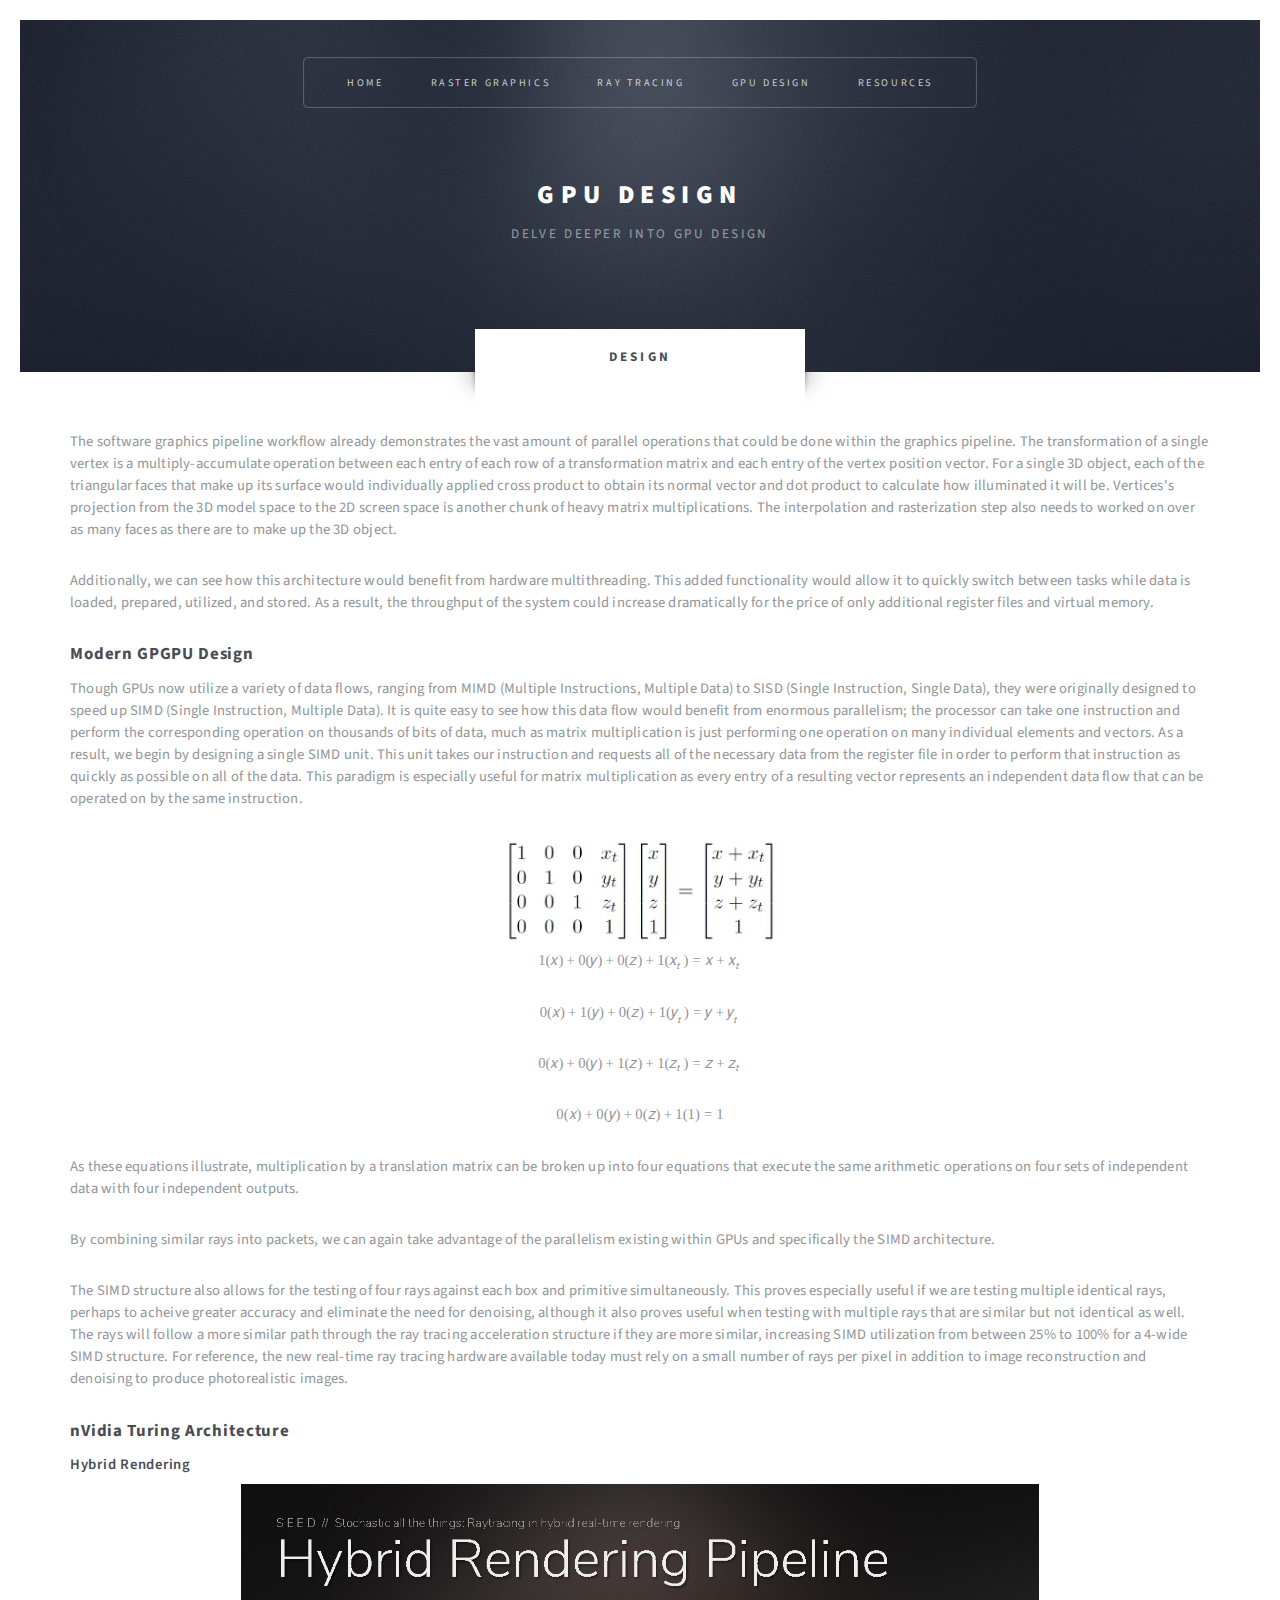
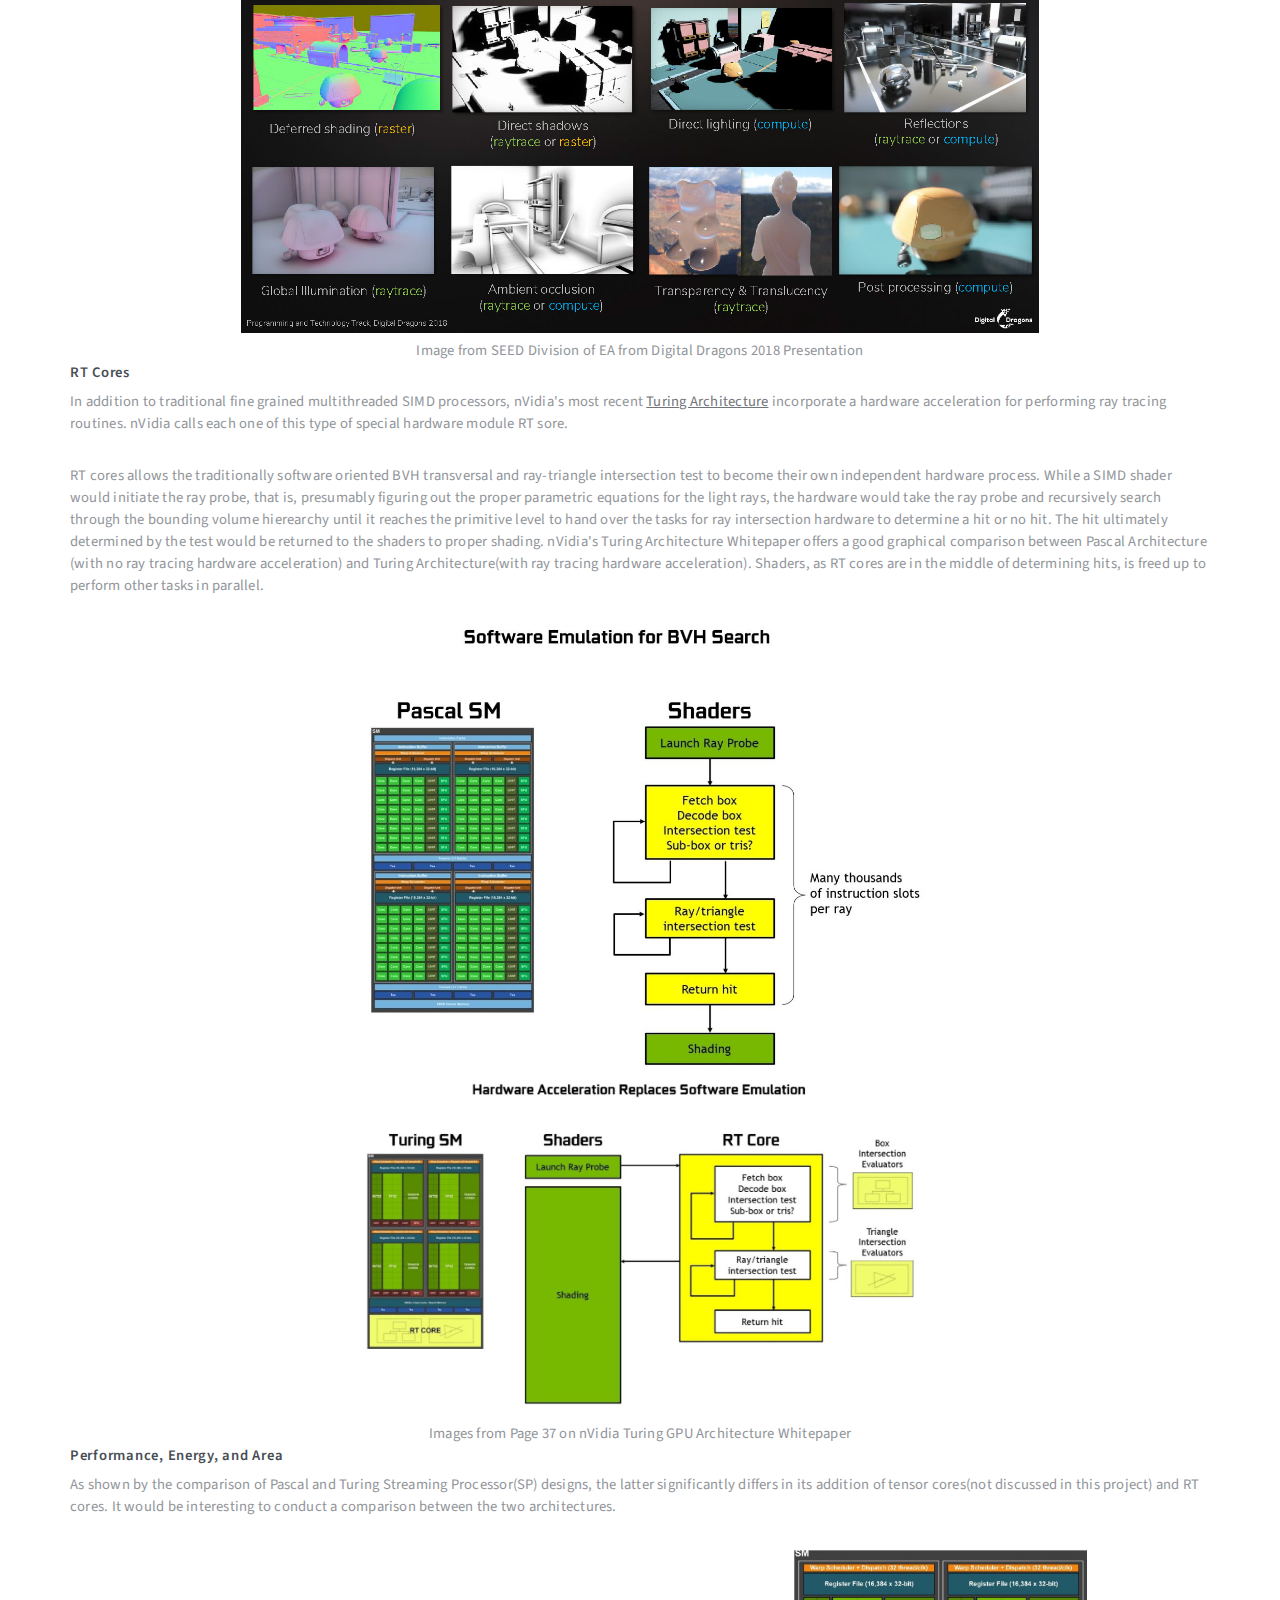
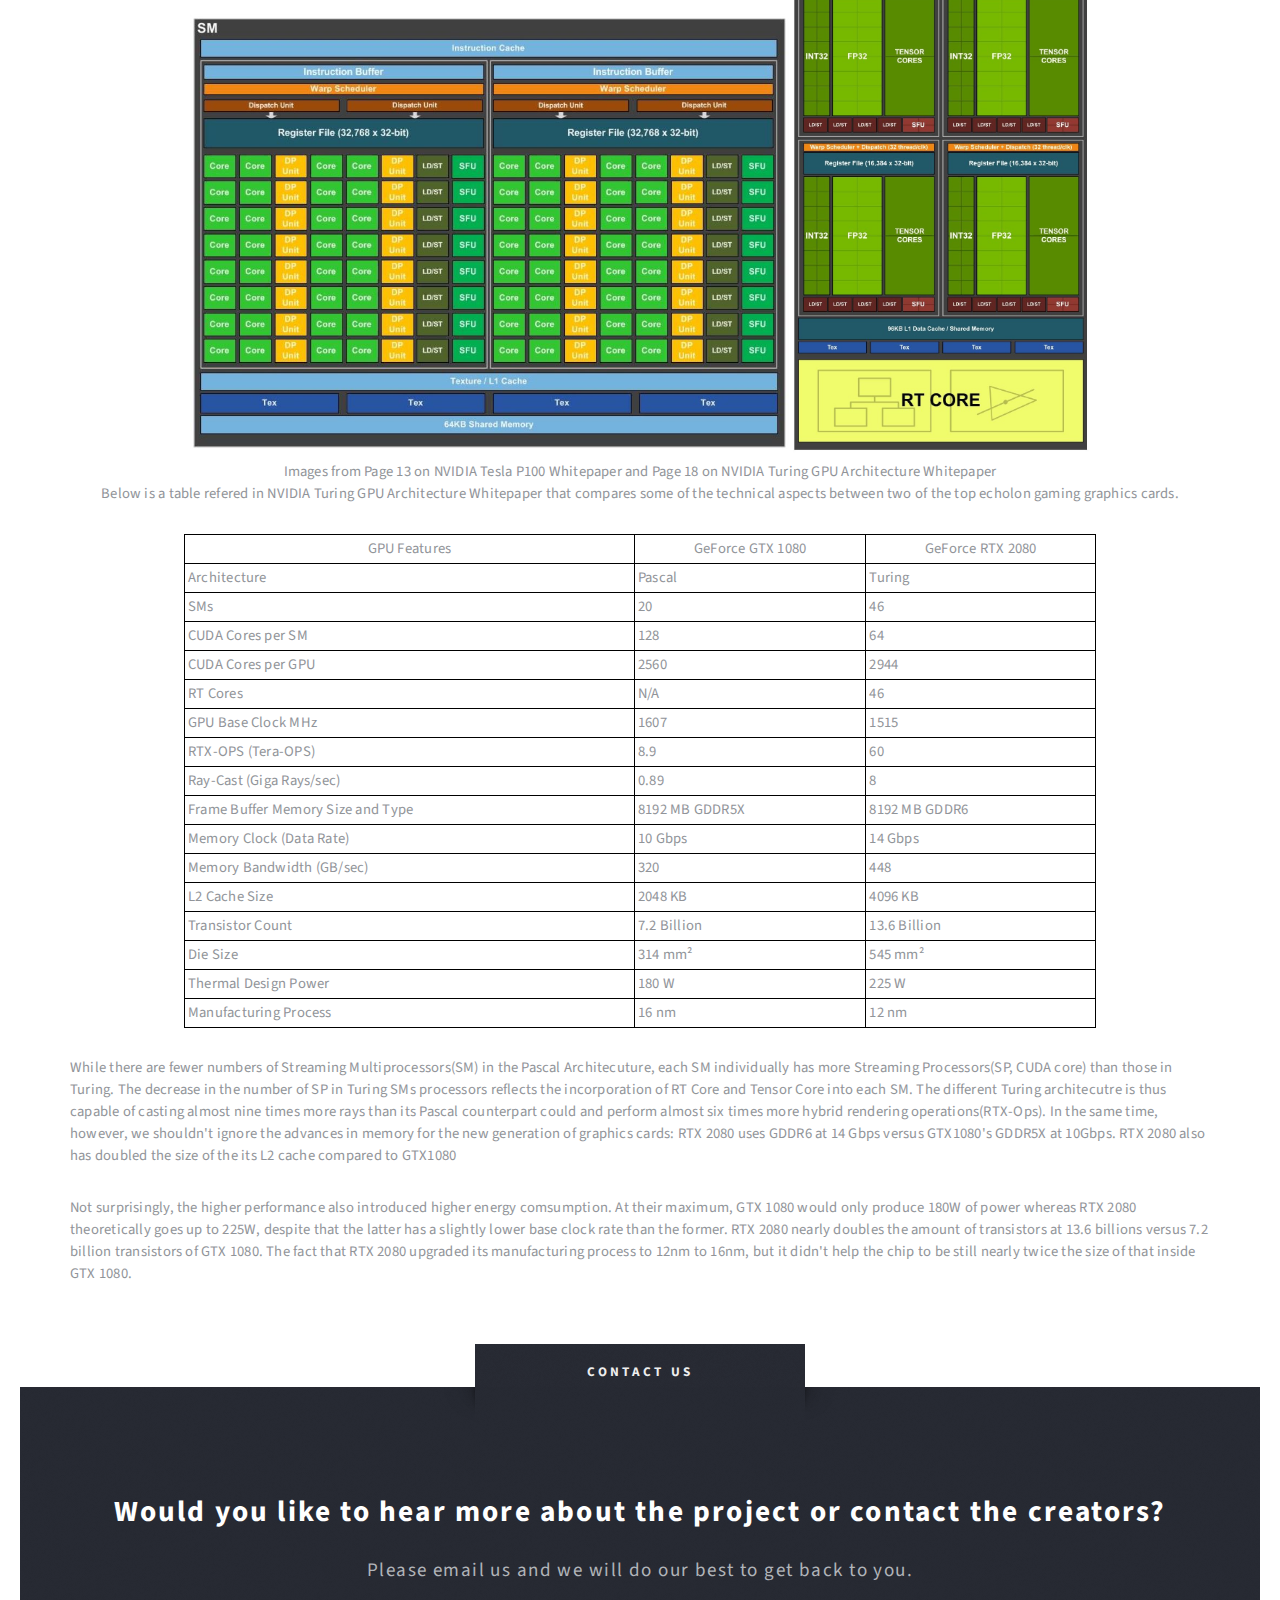
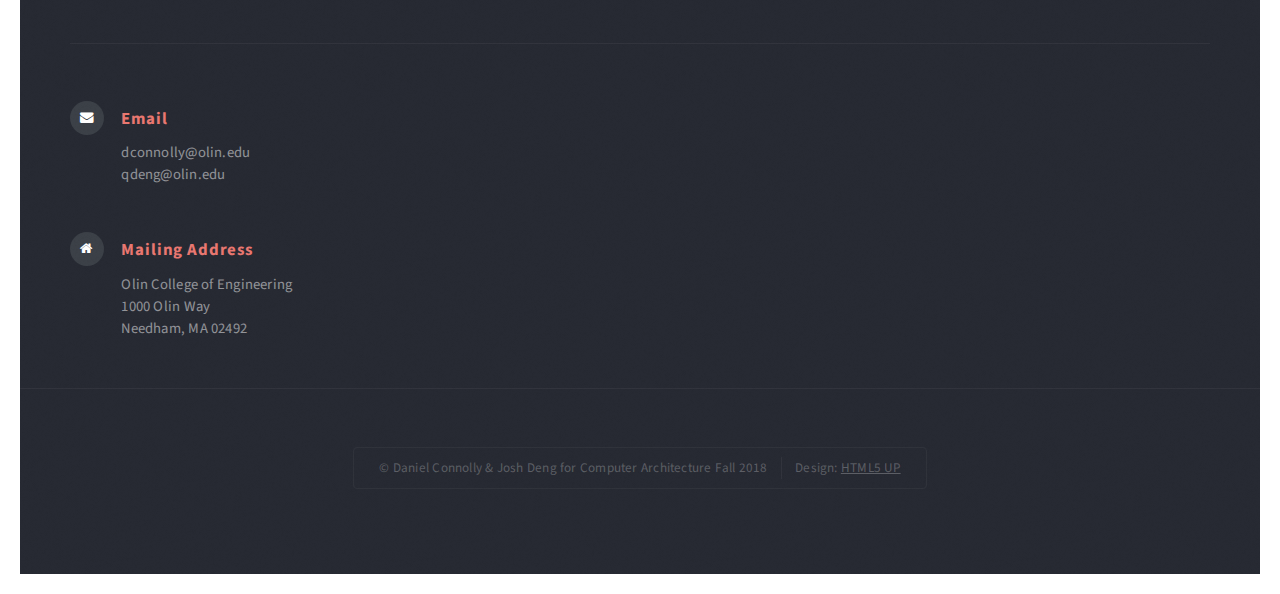
==== docs/design.html @ f298fb1d "add images" ====
<!DOCTYPE HTML>
<!--
	Escape Velocity by HTML5 UP
	html5up.net | @ajlkn
	Free for personal and commercial use under the CCA 3.0 license (html5up.net/license)
-->
<html>
	<head>
		<title>GPU Design</title>
		<meta charset="utf-8" />
		<meta name="viewport" content="width=device-width, initial-scale=1, user-scalable=no" />
		<link rel="stylesheet" href="assets/css/main.css" />
		<script type="text/javascript"
  		src="assets/js/LaTeXMathML.js">
  		</script>
	</head>
	<body class="no-sidebar is-preload">
		<div id="page-wrapper">

			<!-- Header -->
				<section id="header" class="wrapper">

					<!-- Logo -->
						<div id="logo">
							<h1><a href="index.html">GPU Design</a></h1>
							<p>Delve deeper into GPU Design</p>
						</div>

					<!-- Nav -->
						<nav id="nav">
							<ul>
								<li class="current"><a href="index.html">Home</a></li>
								<li><a href="graphics.html">Raster Graphics</a></li>
								<li><a href="rays.html">Ray Tracing</a></li>
								<li><a href="design.html">GPU Design</a></li>
								<li><a href="resources.html">Resources</a></li>
							</ul>
						</nav>

				</section>

			<!-- Main -->
				<div id="main" class="wrapper style2">
					<div class="title">Design</div>
					<div class="container">

						<!-- Content -->
							<div id="content">
								<article class="box post">
									<!-- <header class="style1">
										<h2>Lorem ipsum dolor sit amet magna egestas<br class="mobile-hide" />
										morbi bibendum sed malesuada</h2>
										<p>Tempus feugiat veroeros sed nullam dolore</p>
									</header> -->
									<!-- <a href="#" class="image featured">
										<img src="images/pic01.jpg" alt="" />
									</a> -->
									<p>The software graphics pipeline workflow already demonstrates the vast amount
									 of parallel operations that could be done within the graphics pipeline. The transformation of a single
									 vertex is a multiply-accumulate operation between each entry of each row of a transformation
									matrix and each entry of the vertex position vector. For a single 3D object, each of the
									triangular faces that make up its surface would individually applied cross product
									to obtain its normal vector and dot product to calculate how illuminated it will be.
									Vertices's projection from the 3D model space to the 2D screen space is another
									chunk of heavy matrix multiplications. The interpolation and rasterization step also
									needs to worked on over as many faces as there are to make up the 3D object.</p>

									<p>Additionally, we can see how this architecture would benefit from hardware multithreading. This added
									functionality would allow it to quickly switch between tasks while data is loaded, prepared, utilized, and stored.
								As a result, the throughput of the system could increase dramatically for the price of only additional register files and virtual memory.  </p>

									<h2>Modern GPGPU Design</h2>
									<p>Though GPUs now utilize a variety of data flows, ranging from MIMD (Multiple Instructions,
									Multiple Data) to SISD (Single Instruction, Single Data), they were originally designed to
									speed up SIMD (Single Instruction, Multiple Data). It is quite easy to see how this data flow
									would benefit from enormous parallelism; the processor can take one instruction and perform the
									corresponding operation on thousands of bits of data, much as matrix multiplication is just
									performing one operation on many individual elements and vectors. As a result, we begin by
									designing a single SIMD unit. This unit takes our instruction and requests all of the necessary
									data from the register file in order to perform that instruction as quickly as possible on all
									of the data. This paradigm is especially useful for matrix multiplication as every entry of a
									resulting vector represents an independent data flow that can be operated on by the same instruction.</p>
									<center>
									<img src="images/eq8.JPG" style="width: 25%"></img>
									<p>$1(x) + 0(y) + 0(z) + 1(x_t) = x+x_t$</p>
									<p>$0(x) + 1(y) + 0(z) + 1(y_t) = y+y_t$</p>
									<p>$0(x) + 0(y) + 1(z) + 1(z_t) = z+z_t$</p>
									<p>$0(x) + 0(y) + 0(z) + 1(1) = 1$</p>
									</center>
									<p>As these equations illustrate, multiplication by a translation matrix can be broken up
									into four equations that execute the same arithmetic operations on four sets of independent
									data with four independent outputs. </p>
									<p>By combining similar rays into packets, we can again take advantage of the parallelism existing
										within GPUs and specifically the SIMD architecture.</p>
									<p>
										The SIMD structure also allows for the testing of four rays against each box and primitive simultaneously. This proves
										especially useful if we are testing multiple identical rays, perhaps to acheive greater accuracy and eliminate
										the need for denoising, although it also proves useful when testing with multiple rays that are similar but not
										identical as well. The rays will follow a more similar path through the ray tracing acceleration structure if they
										are more similar, increasing SIMD utilization from between 25% to 100% for a 4-wide SIMD structure.
										For reference, the new real-time ray tracing hardware available today must rely on a small number of rays per
										pixel in addition to image reconstruction and denoising to produce photorealistic images.
									</p>
									<h2>nVidia Turing Architecture</h2>
									<h3>Hybrid Rendering</h3>
									<center><figure>
										<img src="images/hybrid_pipeline.jpg" style="width:70%">
										<figcaption>Image from SEED Division of EA from Digital Dragons 2018 Presentation</figcaption>
									</figure></center>
									<h3>RT Cores</h3>
									<p>In addition to traditional fine grained multithreaded SIMD processors, nVidia's most recent <a href="https://www.nvidia.com/en-us/design-visualization/technologies/turing-architecture/">Turing
									Architecture</a> incorporate a hardware acceleration for performing ray tracing routines. nVidia calls each one of this
									type of special hardware module RT sore.
									</p>
									<p>
									RT cores allows the traditionally software oriented BVH transversal and ray-triangle intersection test to become
									their own independent hardware process. While a SIMD shader would initiate the ray probe, that is, presumably figuring
									out the proper parametric equations for the light rays, the hardware would take the ray probe and recursively search
									through the bounding volume hierearchy until it reaches the primitive level to hand over the tasks for ray intersection
									hardware to determine a hit or no hit. The hit ultimately determined by the test would be returned
									to the shaders to proper shading. nVidia's Turing Architecture Whitepaper offers a good graphical
									comparison between Pascal Architecture (with no ray tracing hardware acceleration) and Turing Architecture(with ray tracing
									hardware acceleration). Shaders, as RT cores are in the middle of determining hits, is freed up to perform other
									tasks in parallel.
									</p>
									<center>
									<figure>
										<img src="images/pascal_rt_pipelineJPG.JPG	" style="width:50%">
										<img src="images/turing_rt_pipelineJPG.JPG" style="width:50%">
										<figcaption>Images from Page 37 on nVidia Turing GPU Architecture Whitepaper</figcaption>
									</figure>
									</center>
									<h3>Performance, Energy, and Area</h3>
									<p>As shown by the comparison of Pascal and Turing Streaming Processor(SP) designs, the latter significantly
									differs in its addition of tensor cores(not discussed in this project) and RT cores. It would be interesting to
									conduct a comparison between the two architectures.
									</p>
									<center>
										<figure>
											<img src="images/pascal_gp100_sm.JPG" width="600"><img src="images/turing_SM.JPG" width="300">
											<figcaption>Images from Page 13 on NVIDIA Tesla P100 Whitepaper and Page 18 on NVIDIA Turing GPU Architecture Whitepaper</figcaption>
										</figure>


									<p>Below is a table refered in NVIDIA Turing GPU Architecture Whitepaper that compares some of the technical aspects between
										two of the top echolon gaming graphics cards.
									</p>
									<table style="width:80%">
										<tr>
										  <th>GPU Features</th>
										  <th>GeForce GTX 1080</th>
										  <th>GeForce RTX 2080</th>
										</tr>
										<tr>
										  <td>Architecture</td>
										  <td>Pascal</td>
										  <td>Turing</td>
										</tr>
										<tr>
											<td>SMs</td>
											<td>20</td>
											<td>46</td>
										</tr>
										<tr>
											<td>CUDA Cores per SM</td>
											<td>128</td>
											<td>64</td>
										</tr>
										<tr>
											<td>CUDA Cores per GPU</td>
											<td>2560</td>
											<td>2944</td>
										</tr>
										<tr>
											<td>RT Cores</td>
											<td>N/A</td>
											<td>46</td>
										</tr>
										<tr>
											<td>GPU Base Clock MHz</td>
											<td>1607</td>
											<td>1515</td>
										</tr>
										<tr>
											<td>RTX-OPS (Tera-OPS)</td>
											<td>8.9</td>
											<td>60</td>
										</tr>
										<tr>
											<td>Ray-Cast (Giga Rays/sec)</td>
											<td>0.89</td>
											<td>8</td>
										</tr>
										<tr>
											<td>Frame Buffer Memory Size and Type</td>
											<td>8192 MB GDDR5X</td>
											<td>8192 MB GDDR6</td>
										</tr>
										<tr>
											<td>Memory Clock (Data Rate)</td>
											<td>10 Gbps</td>
											<td>14 Gbps</td>
										</tr>
										<tr>
											<td>Memory Bandwidth (GB/sec)</td>
											<td>320</td>
											<td>448</td>
										</tr>
										<tr>
											<td>L2 Cache Size</td>
											<td>2048 KB</td>
											<td>4096 KB</td>
										</tr>
										<tr>
											<td>Transistor Count</td>
											<td>7.2 Billion</td>
											<td>13.6 Billion</td>
										</tr>
										<tr>
											<td>Die Size</td>
											<td>314 mm²</td>
											<td>545 mm²</td>
										</tr>
										<tr>
											<td>Thermal Design Power</td>
											<td>180 W</td>
											<td>225 W</td>
										</tr>
										<tr>
											<td>Manufacturing Process</td>
											<td>16 nm</td>
											<td>12 nm</td>
										</tr>
									  </table>
									</center>
									<p>While there are fewer numbers of Streaming Multiprocessors(SM) in the Pascal Architecuture, each SM individually
									has more Streaming Processors(SP, CUDA core) than those in Turing. The decrease in the number of SP in Turing SMs processors reflects
								  the incorporation of RT Core and Tensor Core into each SM. The different Turing architecutre is thus capable of casting almost nine times
								  more rays than its Pascal counterpart could and perform almost six times more hybrid rendering operations(RTX-Ops). In the same time,
								  however, we shouldn't ignore the advances in memory for the new generation of graphics cards: RTX 2080 uses GDDR6 at 14 Gbps versus
								  GTX1080's GDDR5X at 10Gbps. RTX 2080 also has doubled the size of the its L2 cache compared to GTX1080</p>
								  <p>Not surprisingly, the higher performance also introduced higher energy comsumption. At their maximum, GTX 1080 would only produce
									  180W of power whereas RTX 2080 theoretically goes up to 225W, despite that the latter has a slightly lower base clock rate than
									  the former. RTX 2080 nearly doubles the amount of transistors at 13.6 billions versus 7.2 billion transistors of GTX 1080. The fact that 
									  RTX 2080 upgraded its manufacturing process to 12nm to 16nm, but it didn't help the chip to be still nearly twice the size of
									  that inside GTX 1080.
								  </p>
								</article>
							</div>

					</div>
				</div>

			<!-- Highlights -->
				<!-- <section id="highlights" class="wrapper style3">
					<div class="title">The Endorsements</div>
					<div class="container">
						<div class="row aln-center">
							<div class="col-4 col-12-medium">
								<section class="highlight">
									<a href="#" class="image featured"><img src="images/pic02.jpg" alt="" /></a>
									<h3><a href="#">Aliquam diam consequat</a></h3>
									<p>Eget mattis at, laoreet vel amet sed velit aliquam diam ante, dolor aliquet sit amet vulputate mattis amet laoreet lorem.</p>
									<ul class="actions">
										<li><a href="#" class="button style1">Learn More</a></li>
									</ul>
								</section>
							</div>
							<div class="col-4 col-12-medium">
								<section class="highlight">
									<a href="#" class="image featured"><img src="images/pic03.jpg" alt="" /></a>
									<h3><a href="#">Nisl adipiscing sed lorem</a></h3>
									<p>Eget mattis at, laoreet vel amet sed velit aliquam diam ante, dolor aliquet sit amet vulputate mattis amet laoreet lorem.</p>
									<ul class="actions">
										<li><a href="#" class="button style1">Learn More</a></li>
									</ul>
								</section>
							</div>
							<div class="col-4 col-12-medium">
								<section class="highlight">
									<a href="#" class="image featured"><img src="images/pic04.jpg" alt="" /></a>
									<h3><a href="#">Mattis tempus lorem</a></h3>
									<p>Eget mattis at, laoreet vel amet sed velit aliquam diam ante, dolor aliquet sit amet vulputate mattis amet laoreet lorem.</p>
									<ul class="actions">
										<li><a href="#" class="button style1">Learn More</a></li>
									</ul>
								</section>
							</div>
						</div>
					</div>
				</section> -->

				<!-- Footer -->
				<section id="footer" class="wrapper">
						<div class="title">Contact Us</div>
						<div class="container">
							<header class="style1">
								<h2>Would you like to hear more about the project or contact the creators?</h2>
								<p>
									Please email us and we will do our best to get back to you.
								</p>
							</header>
								<div class="col-6 col-12-medium">

									<!-- Contact -->
										<section class="feature-list small">
											<div class="row">
												<div class="col-6 col-12-small">
													<section>
														<h3 class="icon fa-envelope">Email</h3>
														<p>
															dconnolly@olin.edu<br />
															qdeng@olin.edu
														</p>
													</section>
													<section>
														<h3 class="icon fa-home">Mailing Address</h3>
														<p>
															Olin College of Engineering<br />
															1000 Olin Way<br />
															Needham, MA 02492
														</p>
													</section>
												</div>
											</div>
										</section>

								</div>
							</div>
							<div id="copyright">
								<ul>
									<li>&copy; Daniel Connolly & Josh Deng for Computer Architecture Fall 2018</li><li>Design: <a href="http://html5up.net">HTML5 UP</a></li>
								</ul>
							</div>
						</div>
					</section>

		</div>

		<!-- Scripts -->
			<script src="assets/js/jquery.min.js"></script>
			<script src="assets/js/jquery.dropotron.min.js"></script>
			<script src="assets/js/browser.min.js"></script>
			<script src="assets/js/breakpoints.min.js"></script>
			<script src="assets/js/util.js"></script>
			<script src="assets/js/main.js"></script>

	</body>
</html>
---- docs/assets/css/main.css ----
@import url("font-awesome.min.css");
@import url("https://fonts.googleapis.com/css?family=Source+Sans+Pro:400,400italic,700,900");

/*
	Escape Velocity by HTML5 UP
	html5up.net | @ajlkn
	Free for personal and commercial use under the CCA 3.0 license (html5up.net/license)
*/

html, body, div, span, applet, object,
iframe, h1, h2, h3, h4, h5, h6, p, blockquote,
pre, a, abbr, acronym, address, big, cite,
code, del, dfn, em, img, ins, kbd, q, s, samp,
small, strike, strong, sub, sup, tt, var, b,
u, i, center, dl, dt, dd, ol, ul, li, fieldset,
form, label, legend, table, caption, tbody,
tfoot, thead, tr, th, td, article, aside,
canvas, details, embed, figure, figcaption,
footer, header, hgroup, menu, nav, output, ruby,
section, summary, time, mark, audio, video {
	margin: 0;
	padding: 0;
	border: 0;
	font-size: 100%;
	font: inherit;
	vertical-align: baseline;}

article, aside, details, figcaption, figure,
footer, header, hgroup, menu, nav, section {
	display: block;}

body {
	line-height: 1;
}

ol, ul {
	list-style: none;
}

blockquote, q {
	quotes: none;
}

	blockquote:before, blockquote:after, q:before, q:after {
		content: '';
		content: none;
	}

table {
	border-collapse: collapse;
	border-spacing: 0;
}

body {
	-webkit-text-size-adjust: none;
}

mark {
	background-color: transparent;
	color: inherit;
}

input::-moz-focus-inner {
	border: 0;
	padding: 0;
}

input, select, textarea {
	-moz-appearance: none;
	-webkit-appearance: none;
	-ms-appearance: none;
	appearance: none;
}

/* Basic */

	@-ms-viewport {
		width: device-width;
	}

	html {
		box-sizing: border-box;
	}

	*, *:before, *:after {
		box-sizing: inherit;
	}

	body.is-preload *, body.is-preload *:before, body.is-preload *:after {
		-moz-animation: none !important;
		-webkit-animation: none !important;
		-ms-animation: none !important;
		animation: none !important;
		-moz-transition: none !important;
		-webkit-transition: none !important;
		-ms-transition: none !important;
		transition: none !important;
	}

	body, input, textarea, select {
		font-family: 'Source Sans Pro', sans-serif;
		font-weight: 400;
		color: #919499;
		font-size: 14pt;
		line-height: 1.75em;
		letter-spacing: 0.025em;
	}

	h1, h2, h3, h4, h5, h6 {
		font-weight: 700;
		color: #484d55;
	}

		h1 a, h2 a, h3 a, h4 a, h5 a, h6 a {
			color: inherit;
			text-decoration: none;
		}

	a {
		-moz-transition: color .25s ease-in-out;
		-webkit-transition: color .25s ease-in-out;
		-ms-transition: color .25s ease-in-out;
		transition: color .25s ease-in-out;
		text-decoration: underline;
		color: #717479;
	}

		a:hover {
			text-decoration: none;
		}

	strong, b {
		font-weight: 700;
		color: #484d55;
	}

	blockquote {
		border-left: solid 0.5em #ddd;
		padding: 1em 0 1em 2em;
		font-style: italic;
	}

	em, i {
		font-style: italic;
	}

	hr {
		border: 0;
		border-top: solid 1px #ddd;
		margin: 2em 0 2em 0;
	}

	sub {
		position: relative;
		top: 0.5em;
		font-size: 0.8em;
	}

	sup {
		position: relative;
		top: -0.5em;
		font-size: 0.8em;
	}

	.nobr {
		white-space: nowrap;
	}

	br.clear {
		clear: both;
	}

	p, ul, ol, dl, table, blockquote, form {
		margin-bottom: 2em;
	}

/* Container */

	.container {
		margin: 0 auto;
		max-width: 100%;
		width: 68em;
	}

		@media screen and (max-width: 1680px) {

			.container {
				width: 70em;
			}

		}

		@media screen and (max-width: 1280px) {

			.container {
				width: calc(100% - 100px);
			}

		}

		@media screen and (max-width: 980px) {

			.container {
				width: calc(100% - 100px);
			}

		}

		@media screen and (max-width: 736px) {

			.container {
				width: calc(100% - 40px);
			}

		}

/* Row */

	.row {
		display: flex;
		flex-wrap: wrap;
		box-sizing: border-box;
		align-items: stretch;
	}

		.row > * {
			box-sizing: border-box;
		}

		.row.gtr-uniform > * > :last-child {
			margin-bottom: 0;
		}

		.row.aln-left {
			justify-content: flex-start;
		}

		.row.aln-center {
			justify-content: center;
		}

		.row.aln-right {
			justify-content: flex-end;
		}

		.row.aln-top {
			align-items: flex-start;
		}

		.row.aln-middle {
			align-items: center;
		}

		.row.aln-bottom {
			align-items: flex-end;
		}

		.row > .imp {
			order: -1;
		}

		.row > .col-1 {
			width: 8.3333333333%;
		}

		.row > .off-1 {
			margin-left: 8.3333333333%;
		}

		.row > .col-2 {
			width: 16.6666666667%;
		}

		.row > .off-2 {
			margin-left: 16.6666666667%;
		}

		.row > .col-3 {
			width: 25%;
		}

		.row > .off-3 {
			margin-left: 25%;
		}

		.row > .col-4 {
			width: 33.3333333333%;
		}

		.row > .off-4 {
			margin-left: 33.3333333333%;
		}

		.row > .col-5 {
			width: 41.6666666667%;
		}

		.row > .off-5 {
			margin-left: 41.6666666667%;
		}

		.row > .col-6 {
			width: 50%;
		}

		.row > .off-6 {
			margin-left: 50%;
		}

		.row > .col-7 {
			width: 58.3333333333%;
		}

		.row > .off-7 {
			margin-left: 58.3333333333%;
		}

		.row > .col-8 {
			width: 66.6666666667%;
		}

		.row > .off-8 {
			margin-left: 66.6666666667%;
		}

		.row > .col-9 {
			width: 75%;
		}

		.row > .off-9 {
			margin-left: 75%;
		}

		.row > .col-10 {
			width: 83.3333333333%;
		}

		.row > .off-10 {
			margin-left: 83.3333333333%;
		}

		.row > .col-11 {
			width: 91.6666666667%;
		}

		.row > .off-11 {
			margin-left: 91.6666666667%;
		}

		.row > .col-12 {
			width: 100%;
		}

		.row > .off-12 {
			margin-left: 100%;
		}

		.row.gtr-0 {
			margin-top: 0px;
			margin-left: 0px;
		}

			.row.gtr-0 > * {
				padding: 0px 0 0 0px;
			}

			.row.gtr-0.gtr-uniform {
				margin-top: 0px;
			}

				.row.gtr-0.gtr-uniform > * {
					padding-top: 0px;
				}

		.row.gtr-25 {
			margin-top: -12.5px;
			margin-left: -12.5px;
		}

			.row.gtr-25 > * {
				padding: 12.5px 0 0 12.5px;
			}

			.row.gtr-25.gtr-uniform {
				margin-top: -12.5px;
			}

				.row.gtr-25.gtr-uniform > * {
					padding-top: 12.5px;
				}

		.row.gtr-50 {
			margin-top: -25px;
			margin-left: -25px;
		}

			.row.gtr-50 > * {
				padding: 25px 0 0 25px;
			}

			.row.gtr-50.gtr-uniform {
				margin-top: -25px;
			}

				.row.gtr-50.gtr-uniform > * {
					padding-top: 25px;
				}

		.row {
			margin-top: -50px;
			margin-left: -50px;
		}

			.row > * {
				padding: 50px 0 0 50px;
			}

			.row.gtr-uniform {
				margin-top: -50px;
			}

				.row.gtr-uniform > * {
					padding-top: 50px;
				}

		.row.gtr-150 {
			margin-top: -75px;
			margin-left: -75px;
		}

			.row.gtr-150 > * {
				padding: 75px 0 0 75px;
			}

			.row.gtr-150.gtr-uniform {
				margin-top: -75px;
			}

				.row.gtr-150.gtr-uniform > * {
					padding-top: 75px;
				}

		.row.gtr-200 {
			margin-top: -100px;
			margin-left: -100px;
		}

			.row.gtr-200 > * {
				padding: 100px 0 0 100px;
			}

			.row.gtr-200.gtr-uniform {
				margin-top: -100px;
			}

				.row.gtr-200.gtr-uniform > * {
					padding-top: 100px;
				}

		@media screen and (max-width: 1680px) {

			.row {
				display: flex;
				flex-wrap: wrap;
				box-sizing: border-box;
				align-items: stretch;
			}

				.row > * {
					box-sizing: border-box;
				}

				.row.gtr-uniform > * > :last-child {
					margin-bottom: 0;
				}

				.row.aln-left {
					justify-content: flex-start;
				}

				.row.aln-center {
					justify-content: center;
				}

				.row.aln-right {
					justify-content: flex-end;
				}

				.row.aln-top {
					align-items: flex-start;
				}

				.row.aln-middle {
					align-items: center;
				}

				.row.aln-bottom {
					align-items: flex-end;
				}

				.row > .imp-xlarge {
					order: -1;
				}

				.row > .col-1-xlarge {
					width: 8.3333333333%;
				}

				.row > .off-1-xlarge {
					margin-left: 8.3333333333%;
				}

				.row > .col-2-xlarge {
					width: 16.6666666667%;
				}

				.row > .off-2-xlarge {
					margin-left: 16.6666666667%;
				}

				.row > .col-3-xlarge {
					width: 25%;
				}

				.row > .off-3-xlarge {
					margin-left: 25%;
				}

				.row > .col-4-xlarge {
					width: 33.3333333333%;
				}

				.row > .off-4-xlarge {
					margin-left: 33.3333333333%;
				}

				.row > .col-5-xlarge {
					width: 41.6666666667%;
				}

				.row > .off-5-xlarge {
					margin-left: 41.6666666667%;
				}

				.row > .col-6-xlarge {
					width: 50%;
				}

				.row > .off-6-xlarge {
					margin-left: 50%;
				}

				.row > .col-7-xlarge {
					width: 58.3333333333%;
				}

				.row > .off-7-xlarge {
					margin-left: 58.3333333333%;
				}

				.row > .col-8-xlarge {
					width: 66.6666666667%;
				}

				.row > .off-8-xlarge {
					margin-left: 66.6666666667%;
				}

				.row > .col-9-xlarge {
					width: 75%;
				}

				.row > .off-9-xlarge {
					margin-left: 75%;
				}

				.row > .col-10-xlarge {
					width: 83.3333333333%;
				}

				.row > .off-10-xlarge {
					margin-left: 83.3333333333%;
				}

				.row > .col-11-xlarge {
					width: 91.6666666667%;
				}

				.row > .off-11-xlarge {
					margin-left: 91.6666666667%;
				}

				.row > .col-12-xlarge {
					width: 100%;
				}

				.row > .off-12-xlarge {
					margin-left: 100%;
				}

				.row.gtr-0 {
					margin-top: 0px;
					margin-left: 0px;
				}

					.row.gtr-0 > * {
						padding: 0px 0 0 0px;
					}

					.row.gtr-0.gtr-uniform {
						margin-top: 0px;
					}

						.row.gtr-0.gtr-uniform > * {
							padding-top: 0px;
						}

				.row.gtr-25 {
					margin-top: -12.5px;
					margin-left: -12.5px;
				}

					.row.gtr-25 > * {
						padding: 12.5px 0 0 12.5px;
					}

					.row.gtr-25.gtr-uniform {
						margin-top: -12.5px;
					}

						.row.gtr-25.gtr-uniform > * {
							padding-top: 12.5px;
						}

				.row.gtr-50 {
					margin-top: -25px;
					margin-left: -25px;
				}

					.row.gtr-50 > * {
						padding: 25px 0 0 25px;
					}

					.row.gtr-50.gtr-uniform {
						margin-top: -25px;
					}

						.row.gtr-50.gtr-uniform > * {
							padding-top: 25px;
						}

				.row {
					margin-top: -50px;
					margin-left: -50px;
				}

					.row > * {
						padding: 50px 0 0 50px;
					}

					.row.gtr-uniform {
						margin-top: -50px;
					}

						.row.gtr-uniform > * {
							padding-top: 50px;
						}

				.row.gtr-150 {
					margin-top: -75px;
					margin-left: -75px;
				}

					.row.gtr-150 > * {
						padding: 75px 0 0 75px;
					}

					.row.gtr-150.gtr-uniform {
						margin-top: -75px;
					}

						.row.gtr-150.gtr-uniform > * {
							padding-top: 75px;
						}

				.row.gtr-200 {
					margin-top: -100px;
					margin-left: -100px;
				}

					.row.gtr-200 > * {
						padding: 100px 0 0 100px;
					}

					.row.gtr-200.gtr-uniform {
						margin-top: -100px;
					}

						.row.gtr-200.gtr-uniform > * {
							padding-top: 100px;
						}

		}

		@media screen and (max-width: 1280px) {

			.row {
				display: flex;
				flex-wrap: wrap;
				box-sizing: border-box;
				align-items: stretch;
			}

				.row > * {
					box-sizing: border-box;
				}

				.row.gtr-uniform > * > :last-child {
					margin-bottom: 0;
				}

				.row.aln-left {
					justify-content: flex-start;
				}

				.row.aln-center {
					justify-content: center;
				}

				.row.aln-right {
					justify-content: flex-end;
				}

				.row.aln-top {
					align-items: flex-start;
				}

				.row.aln-middle {
					align-items: center;
				}

				.row.aln-bottom {
					align-items: flex-end;
				}

				.row > .imp-large {
					order: -1;
				}

				.row > .col-1-large {
					width: 8.3333333333%;
				}

				.row > .off-1-large {
					margin-left: 8.3333333333%;
				}

				.row > .col-2-large {
					width: 16.6666666667%;
				}

				.row > .off-2-large {
					margin-left: 16.6666666667%;
				}

				.row > .col-3-large {
					width: 25%;
				}

				.row > .off-3-large {
					margin-left: 25%;
				}

				.row > .col-4-large {
					width: 33.3333333333%;
				}

				.row > .off-4-large {
					margin-left: 33.3333333333%;
				}

				.row > .col-5-large {
					width: 41.6666666667%;
				}

				.row > .off-5-large {
					margin-left: 41.6666666667%;
				}

				.row > .col-6-large {
					width: 50%;
				}

				.row > .off-6-large {
					margin-left: 50%;
				}

				.row > .col-7-large {
					width: 58.3333333333%;
				}

				.row > .off-7-large {
					margin-left: 58.3333333333%;
				}

				.row > .col-8-large {
					width: 66.6666666667%;
				}

				.row > .off-8-large {
					margin-left: 66.6666666667%;
				}

				.row > .col-9-large {
					width: 75%;
				}

				.row > .off-9-large {
					margin-left: 75%;
				}

				.row > .col-10-large {
					width: 83.3333333333%;
				}

				.row > .off-10-large {
					margin-left: 83.3333333333%;
				}

				.row > .col-11-large {
					width: 91.6666666667%;
				}

				.row > .off-11-large {
					margin-left: 91.6666666667%;
				}

				.row > .col-12-large {
					width: 100%;
				}

				.row > .off-12-large {
					margin-left: 100%;
				}

				.row.gtr-0 {
					margin-top: 0px;
					margin-left: 0px;
				}

					.row.gtr-0 > * {
						padding: 0px 0 0 0px;
					}

					.row.gtr-0.gtr-uniform {
						margin-top: 0px;
					}

						.row.gtr-0.gtr-uniform > * {
							padding-top: 0px;
						}

				.row.gtr-25 {
					margin-top: -8.75px;
					margin-left: -8.75px;
				}

					.row.gtr-25 > * {
						padding: 8.75px 0 0 8.75px;
					}

					.row.gtr-25.gtr-uniform {
						margin-top: -8.75px;
					}

						.row.gtr-25.gtr-uniform > * {
							padding-top: 8.75px;
						}

				.row.gtr-50 {
					margin-top: -17.5px;
					margin-left: -17.5px;
				}

					.row.gtr-50 > * {
						padding: 17.5px 0 0 17.5px;
					}

					.row.gtr-50.gtr-uniform {
						margin-top: -17.5px;
					}

						.row.gtr-50.gtr-uniform > * {
							padding-top: 17.5px;
						}

				.row {
					margin-top: -35px;
					margin-left: -35px;
				}

					.row > * {
						padding: 35px 0 0 35px;
					}

					.row.gtr-uniform {
						margin-top: -35px;
					}

						.row.gtr-uniform > * {
							padding-top: 35px;
						}

				.row.gtr-150 {
					margin-top: -52.5px;
					margin-left: -52.5px;
				}

					.row.gtr-150 > * {
						padding: 52.5px 0 0 52.5px;
					}

					.row.gtr-150.gtr-uniform {
						margin-top: -52.5px;
					}

						.row.gtr-150.gtr-uniform > * {
							padding-top: 52.5px;
						}

				.row.gtr-200 {
					margin-top: -70px;
					margin-left: -70px;
				}

					.row.gtr-200 > * {
						padding: 70px 0 0 70px;
					}

					.row.gtr-200.gtr-uniform {
						margin-top: -70px;
					}

						.row.gtr-200.gtr-uniform > * {
							padding-top: 70px;
						}

		}

		@media screen and (max-width: 980px) {

			.row {
				display: flex;
				flex-wrap: wrap;
				box-sizing: border-box;
				align-items: stretch;
			}

				.row > * {
					box-sizing: border-box;
				}

				.row.gtr-uniform > * > :last-child {
					margin-bottom: 0;
				}

				.row.aln-left {
					justify-content: flex-start;
				}

				.row.aln-center {
					justify-content: center;
				}

				.row.aln-right {
					justify-content: flex-end;
				}

				.row.aln-top {
					align-items: flex-start;
				}

				.row.aln-middle {
					align-items: center;
				}

				.row.aln-bottom {
					align-items: flex-end;
				}

				.row > .imp-medium {
					order: -1;
				}

				.row > .col-1-medium {
					width: 8.3333333333%;
				}

				.row > .off-1-medium {
					margin-left: 8.3333333333%;
				}

				.row > .col-2-medium {
					width: 16.6666666667%;
				}

				.row > .off-2-medium {
					margin-left: 16.6666666667%;
				}

				.row > .col-3-medium {
					width: 25%;
				}

				.row > .off-3-medium {
					margin-left: 25%;
				}

				.row > .col-4-medium {
					width: 33.3333333333%;
				}

				.row > .off-4-medium {
					margin-left: 33.3333333333%;
				}

				.row > .col-5-medium {
					width: 41.6666666667%;
				}

				.row > .off-5-medium {
					margin-left: 41.6666666667%;
				}

				.row > .col-6-medium {
					width: 50%;
				}

				.row > .off-6-medium {
					margin-left: 50%;
				}

				.row > .col-7-medium {
					width: 58.3333333333%;
				}

				.row > .off-7-medium {
					margin-left: 58.3333333333%;
				}

				.row > .col-8-medium {
					width: 66.6666666667%;
				}

				.row > .off-8-medium {
					margin-left: 66.6666666667%;
				}

				.row > .col-9-medium {
					width: 75%;
				}

				.row > .off-9-medium {
					margin-left: 75%;
				}

				.row > .col-10-medium {
					width: 83.3333333333%;
				}

				.row > .off-10-medium {
					margin-left: 83.3333333333%;
				}

				.row > .col-11-medium {
					width: 91.6666666667%;
				}

				.row > .off-11-medium {
					margin-left: 91.6666666667%;
				}

				.row > .col-12-medium {
					width: 100%;
				}

				.row > .off-12-medium {
					margin-left: 100%;
				}

				.row.gtr-0 {
					margin-top: 0px;
					margin-left: 0px;
				}

					.row.gtr-0 > * {
						padding: 0px 0 0 0px;
					}

					.row.gtr-0.gtr-uniform {
						margin-top: 0px;
					}

						.row.gtr-0.gtr-uniform > * {
							padding-top: 0px;
						}

				.row.gtr-25 {
					margin-top: -12.5px;
					margin-left: -12.5px;
				}

					.row.gtr-25 > * {
						padding: 12.5px 0 0 12.5px;
					}

					.row.gtr-25.gtr-uniform {
						margin-top: -12.5px;
					}

						.row.gtr-25.gtr-uniform > * {
							padding-top: 12.5px;
						}

				.row.gtr-50 {
					margin-top: -25px;
					margin-left: -25px;
				}

					.row.gtr-50 > * {
						padding: 25px 0 0 25px;
					}

					.row.gtr-50.gtr-uniform {
						margin-top: -25px;
					}

						.row.gtr-50.gtr-uniform > * {
							padding-top: 25px;
						}

				.row {
					margin-top: -50px;
					margin-left: -50px;
				}

					.row > * {
						padding: 50px 0 0 50px;
					}

					.row.gtr-uniform {
						margin-top: -50px;
					}

						.row.gtr-uniform > * {
							padding-top: 50px;
						}

				.row.gtr-150 {
					margin-top: -75px;
					margin-left: -75px;
				}

					.row.gtr-150 > * {
						padding: 75px 0 0 75px;
					}

					.row.gtr-150.gtr-uniform {
						margin-top: -75px;
					}

						.row.gtr-150.gtr-uniform > * {
							padding-top: 75px;
						}

				.row.gtr-200 {
					margin-top: -100px;
					margin-left: -100px;
				}

					.row.gtr-200 > * {
						padding: 100px 0 0 100px;
					}

					.row.gtr-200.gtr-uniform {
						margin-top: -100px;
					}

						.row.gtr-200.gtr-uniform > * {
							padding-top: 100px;
						}

		}

		@media screen and (max-width: 736px) {

			.row {
				display: flex;
				flex-wrap: wrap;
				box-sizing: border-box;
				align-items: stretch;
			}

				.row > * {
					box-sizing: border-box;
				}

				.row.gtr-uniform > * > :last-child {
					margin-bottom: 0;
				}

				.row.aln-left {
					justify-content: flex-start;
				}

				.row.aln-center {
					justify-content: center;
				}

				.row.aln-right {
					justify-content: flex-end;
				}

				.row.aln-top {
					align-items: flex-start;
				}

				.row.aln-middle {
					align-items: center;
				}

				.row.aln-bottom {
					align-items: flex-end;
				}

				.row > .imp-small {
					order: -1;
				}

				.row > .col-1-small {
					width: 8.3333333333%;
				}

				.row > .off-1-small {
					margin-left: 8.3333333333%;
				}

				.row > .col-2-small {
					width: 16.6666666667%;
				}

				.row > .off-2-small {
					margin-left: 16.6666666667%;
				}

				.row > .col-3-small {
					width: 25%;
				}

				.row > .off-3-small {
					margin-left: 25%;
				}

				.row > .col-4-small {
					width: 33.3333333333%;
				}

				.row > .off-4-small {
					margin-left: 33.3333333333%;
				}

				.row > .col-5-small {
					width: 41.6666666667%;
				}

				.row > .off-5-small {
					margin-left: 41.6666666667%;
				}

				.row > .col-6-small {
					width: 50%;
				}

				.row > .off-6-small {
					margin-left: 50%;
				}

				.row > .col-7-small {
					width: 58.3333333333%;
				}

				.row > .off-7-small {
					margin-left: 58.3333333333%;
				}

				.row > .col-8-small {
					width: 66.6666666667%;
				}

				.row > .off-8-small {
					margin-left: 66.6666666667%;
				}

				.row > .col-9-small {
					width: 75%;
				}

				.row > .off-9-small {
					margin-left: 75%;
				}

				.row > .col-10-small {
					width: 83.3333333333%;
				}

				.row > .off-10-small {
					margin-left: 83.3333333333%;
				}

				.row > .col-11-small {
					width: 91.6666666667%;
				}

				.row > .off-11-small {
					margin-left: 91.6666666667%;
				}

				.row > .col-12-small {
					width: 100%;
				}

				.row > .off-12-small {
					margin-left: 100%;
				}

				.row.gtr-0 {
					margin-top: 0px;
					margin-left: 0px;
				}

					.row.gtr-0 > * {
						padding: 0px 0 0 0px;
					}

					.row.gtr-0.gtr-uniform {
						margin-top: 0px;
					}

						.row.gtr-0.gtr-uniform > * {
							padding-top: 0px;
						}

				.row.gtr-25 {
					margin-top: -7.5px;
					margin-left: -7.5px;
				}

					.row.gtr-25 > * {
						padding: 7.5px 0 0 7.5px;
					}

					.row.gtr-25.gtr-uniform {
						margin-top: -7.5px;
					}

						.row.gtr-25.gtr-uniform > * {
							padding-top: 7.5px;
						}

				.row.gtr-50 {
					margin-top: -15px;
					margin-left: -15px;
				}

					.row.gtr-50 > * {
						padding: 15px 0 0 15px;
					}

					.row.gtr-50.gtr-uniform {
						margin-top: -15px;
					}

						.row.gtr-50.gtr-uniform > * {
							padding-top: 15px;
						}

				.row {
					margin-top: -30px;
					margin-left: -30px;
				}

					.row > * {
						padding: 30px 0 0 30px;
					}

					.row.gtr-uniform {
						margin-top: -30px;
					}

						.row.gtr-uniform > * {
							padding-top: 30px;
						}

				.row.gtr-150 {
					margin-top: -45px;
					margin-left: -45px;
				}

					.row.gtr-150 > * {
						padding: 45px 0 0 45px;
					}

					.row.gtr-150.gtr-uniform {
						margin-top: -45px;
					}

						.row.gtr-150.gtr-uniform > * {
							padding-top: 45px;
						}

				.row.gtr-200 {
					margin-top: -60px;
					margin-left: -60px;
				}

					.row.gtr-200 > * {
						padding: 60px 0 0 60px;
					}

					.row.gtr-200.gtr-uniform {
						margin-top: -60px;
					}

						.row.gtr-200.gtr-uniform > * {
							padding-top: 60px;
						}

		}

/* Section/Article */

	section,
	article {
		margin: 0 0 4em 0;
	}

	section > :last-child,
	article > :last-child,
	section:last-child,
	article:last-child {
		margin-bottom: 0;
	}

	header.style1 {
		text-align: center;
		padding: 3em 0 3em 0;
	}

		header.style1 h2 {
			font-weight: 700;
			font-size: 2em;
			letter-spacing: 0.075em;
			line-height: 1.5em;
		}

		header.style1 p {
			color: #b1b4b9;
			display: block;
			margin: 1.15em 0 0 0;
			font-size: 1.3em;
			letter-spacing: 0.075em;
			line-height: 1.5em;
		}

/* Table */

	table {
		width: 100%;
	}

		table.default {
			width: 100%;
		}

			table.default tbody tr:nth-child(2n+2) {
				background: #f4f4f4;
			}

			table.default td {
				padding: 0.5em 1em 0.5em 1em;
			}

			table.default th {
				text-align: left;
				font-weight: 400;
				padding: 0.5em 1em 0.5em 1em;
			}

			table.default thead {
				background: #484d55;
				color: #fff;
			}

			table.default tfoot {
				background: #eee;
			}

/* Form */

	form label {
		display: block;
		font-weight: 700;
		color: #484d55;
		margin: 0.25em 0 0.5em 0;
	}

	form input[type="text"],
	form input[type="email"],
	form input[type="password"],
	form select,
	form textarea {
		-moz-transition: all .25s ease-in-out;
		-webkit-transition: all .25s ease-in-out;
		-ms-transition: all .25s ease-in-out;
		transition: all .25s ease-in-out;
		-webkit-appearance: none;
		display: block;
		border: 0;
		background: #eee;
		box-shadow: inset 0px 0px 1px 0px #a0a1a7;
		border-radius: 0.35em;
		width: 100%;
		padding: 0.75em 1em 0.75em 1em;
	}

		form input[type="text"]:focus,
		form input[type="email"]:focus,
		form input[type="password"]:focus,
		form select:focus,
		form textarea:focus {
			background: #f8f8f8;
		}

	form input[type="text"],
	form input[type="email"]
	input[type="password"] {
		line-height: 1em;
	}

	form select {
		line-height: 1em;
	}

	form textarea {
		min-height: 8em;
	}

	form ul.actions {
		margin-top: 0;
	}

	form ::-webkit-input-placeholder {
		color: #555 !important;
		font-style: italic;
		line-height: 1.35em;
	}

	form :-moz-placeholder {
		color: #555 !important;
		font-style: italic;
	}

	form ::-moz-placeholder {
		color: #555 !important;
		font-style: italic;
	}

	form :-ms-input-placeholder {
		color: #555 !important;
		font-style: italic;
	}

	form ::-moz-focus-inner {
		border: 0;
	}

/* Image */

	.image {
		display: inline-block;
	}

		.image img {
			display: block;
			width: 100%;
		}

		.image.fit {
			display: block;
			width: 100%;
		}

		.image.left {
			float: left;
			margin: 0 2em 2em 0;
		}

		.image.centered {
			display: block;
			margin: 0 0 2em 0;
		}

			.image.centered img {
				margin: 0 auto;
				width: auto;
			}

		.image.featured {
			display: block;
			width: 100%;
			margin: 0 0 2em 0;
		}

/* Button */

	input[type="button"],
	input[type="submit"],
	input[type="reset"],
	button,
	.button {
		-moz-transition: all .25s ease-in-out;
		-webkit-transition: all .25s ease-in-out;
		-ms-transition: all .25s ease-in-out;
		transition: all .25s ease-in-out;
		display: inline-block;
		background: #444;
		text-align: center;
		text-transform: uppercase;
		font-weight: 700;
		letter-spacing: 0.25em;
		text-decoration: none;
		border-radius: 0.35em;
		border: 0;
		outline: 0;
		cursor: pointer;
		padding: 0 2.25em 0 2.25em;
		font-size: 0.9em;
		min-width: 12em;
		height: 4em;
		line-height: 4em;
	}

		input[type="button"]:hover,
		input[type="submit"]:hover,
		input[type="reset"]:hover,
		button:hover,
		.button:hover {
			background-color: #f98780;
		}

		input[type="button"].large,
		input[type="submit"].large,
		input[type="reset"].large,
		button.large,
		.button.large {
			font-size: 1em;
			min-width: 14em;
		}

		input[type="button"].style1,
		input[type="submit"].style1,
		input[type="reset"].style1,
		button.style1,
		.button.style1 {
			background: #e97770 url("images/overlay.png");
			color: #fff;
		}

			input[type="button"].style1:hover,
			input[type="submit"].style1:hover,
			input[type="reset"].style1:hover,
			button.style1:hover,
			.button.style1:hover {
				background-color: #f98780;
			}

			input[type="button"].style1:active,
			input[type="submit"].style1:active,
			input[type="reset"].style1:active,
			button.style1:active,
			.button.style1:active {
				background-color: #d96760;
			}

		input[type="button"].style2,
		input[type="submit"].style2,
		input[type="reset"].style2,
		button.style2,
		.button.style2 {
			background: none;
			color: #606167;
			box-shadow: inset 0px 0px 2px 0px #a0a1a7;
		}

			input[type="button"].style2:hover,
			input[type="submit"].style2:hover,
			input[type="reset"].style2:hover,
			button.style2:hover,
			.button.style2:hover {
				box-shadow: inset 0px 0px 2px 0px #606167;
			}

			input[type="button"].style2:active,
			input[type="submit"].style2:active,
			input[type="reset"].style2:active,
			button.style2:active,
			.button.style2:active {
				box-shadow: inset 0px 0px 2px 0px #202127;
			}

		input[type="button"].style3,
		input[type="submit"].style3,
		input[type="reset"].style3,
		button.style3,
		.button.style3 {
			background: #2f333b url("images/overlay.png");
			color: #fff;
		}

			input[type="button"].style3:hover,
			input[type="submit"].style3:hover,
			input[type="reset"].style3:hover,
			button.style3:hover,
			.button.style3:hover {
				background-color: #3f434b;
			}

			input[type="button"].style3:active,
			input[type="submit"].style3:active,
			input[type="reset"].style3:active,
			button.style3:active,
			.button.style3:active {
				background-color: #1f232b;
			}

/* List */

	ul {
		list-style: disc;
		padding-left: 1em;
	}

		ul li {
			padding-left: 0.5em;
		}

		ul.style2 {
			list-style: none;
			padding-left: 0;
		}

			ul.style2 li {
				border-top: solid 1px #eee;
				padding: 1.5em 0 0 0;
				margin: 1.5em 0 0 0;
			}

				ul.style2 li:first-child {
					border-top: 0;
					padding-top: 0;
					margin-top: 0;
				}

		ul.style3 {
			list-style: none;
			padding-left: 0;
		}

			ul.style3 li {
				border-top: solid 1px #eee;
				padding: 0.5em 0 0 0;
				margin: 0.5em 0 0 0;
			}

				ul.style3 li:first-child {
					border-top: 0;
					padding-top: 0;
					margin-top: 0;
				}

	ol {
		list-style: decimal;
		padding-left: 1.25em;
	}

		ol li {
			padding-left: 0.25em;
		}

/* Actions */

	ul.actions {
		list-style: none;
		padding-left: 0;
		margin: 3em 0 0 0;
	}

		ul.actions li {
			display: inline-block;
			margin: 0 0.75em 0 0.75em;
			padding-left: 0;
		}

			ul.actions li:first-child {
				margin-left: 0;
			}

			ul.actions li:last-child {
				margin-right: 0;
			}

		ul.actions.special {
			text-align: center;
		}

/* Feature List */

	.feature-list {
		max-width: 58em;
		margin-left: auto;
		margin-right: auto;
		position: relative;
		top: 0.75em;
	}

		.feature-list section {
			border-top: solid 1px #eee;
			padding-top: 3em;
			padding-left: 5em;
			position: relative;
		}

		@media screen and (min-width: 981px) {

			.feature-list > .row > :nth-child(-n + 2) > section {
				border-top: 0;
				padding-top: 0;
			}

		}

		.feature-list h3 {
			color: #e97770 !important;
			margin: -0.35em 0 0.75em 0;
			font-size: 1.15em;
			letter-spacing: 0.05em;
		}

			.feature-list h3:before {
				display: block;
				color: #fff;
				background: #2f333b url("images/overlay.png");
				border-radius: 2.5em;
				text-align: center;
				width: 2.5em;
				height: 2.5em;
				line-height: 2.5em;
				margin-right: 0.75em;
				position: absolute;
				left: 0;
				margin-top: -0.5em;
			}

		.feature-list.small section {
			padding-left: 3.5em;
		}

		.feature-list.small h3:before {
			font-size: 0.8em;
		}

/* Icons */

	.icon {
		text-decoration: none;
	}

		.icon:before {
			display: inline-block;
			font-family: FontAwesome;
			font-size: 1.25em;
			text-decoration: none;
			font-style: normal;
			font-weight: normal;
			line-height: 1;
			-webkit-font-smoothing: antialiased;
			-moz-osx-font-smoothing: grayscale;
		}

		.icon > .label {
			display: none;
		}

/* Box */

	.box header {
		margin: 0 0 1.5em 0;
	}

		.box header.style1 {
			position: relative;
			margin: -0.5em 0 0 0;
			padding-top: 0;
		}

	.box h2 {
		margin: 0 0 0.75em 0;
		font-size: 1.15em;
		letter-spacing: 0.05em;
	}

	.box h3 {
		margin: 0 0 0.5em 0;
		font-size: 1em;
		font-weight: 600;
		letter-spacing: 0.05em;
	}

	.box.post-excerpt .image.left {
		position: relative;
		top: 0.5em;
		width: 5em;
	}

	.box.post-excerpt h3, .box.post-excerpt p {
		margin-left: 7em;
	}

/* Wrapper */

	.wrapper {
		position: relative;
		padding: 6em 0 9em 0;
	}

		.wrapper .title {
			position: absolute;
			top: 0;
			left: 50%;
			text-align: center;
			text-transform: uppercase;
			display: block;
			font-weight: 700;
			letter-spacing: 0.25em;
			font-size: 0.9em;
			width: 25em;
			height: 3.25em;
			top: -3.25em;
			line-height: 3.25em;
			margin-bottom: -3.25em;
			margin-left: -12.5em;
			padding-top: 0.5em;
		}

			.wrapper .title:before {
				content: '';
				position: absolute;
				bottom: -38px;
				left: -35px;
				width: 35px;
				height: 38px;
				background: url("images/shadow.png");
			}

			.wrapper .title:after {
				-moz-transform: scaleX(-1);
				-webkit-transform: scaleX(-1);
				-ms-transform: scaleX(-1);
				transform: scaleX(-1);
				content: '';
				position: absolute;
				bottom: -38px;
				right: -35px;
				width: 35px;
				height: 38px;
				background: url("images/shadow.png");
			}

		.wrapper.style1 {
			background: #e97770 url("images/overlay.png");
			color: #eee;
			color: rgba(255, 255, 255, 0.75);
		}

			.wrapper.style1 .title {
				background: #e97770 url("images/overlay.png");
				color: #fff;
			}

			.wrapper.style1 h1, .wrapper.style1 h2, .wrapper.style1 h3, .wrapper.style1 h4, .wrapper.style1 h5, .wrapper.style1 h6, .wrapper.style1 strong, .wrapper.style1 b, .wrapper.style1 a {
				color: #fff;
			}

		.wrapper.style2 {
			background: #fff;
		}

			.wrapper.style2 .title {
				background: #fff;
				color: #484d55;
			}

		.wrapper.style3 {
			background: #f3f3f3 url("images/overlay.png");
		}

			.wrapper.style3 .title {
				background: #f3f3f3 url("images/overlay.png");
				color: #484d55;
			}

			.wrapper.style3 .image {
				border: solid 10px #fff;
			}

/* Page Wrapper */

	#page-wrapper > section {
		margin-bottom: 0;
	}

/* Header */

	#header {
		display: -moz-flex;
		display: -webkit-flex;
		display: -ms-flex;
		display: flex;
		-moz-align-items: center;
		-webkit-align-items: center;
		-ms-align-items: center;
		align-items: center;
		-moz-justify-content: center;
		-webkit-justify-content: center;
		-ms-justify-content: center;
		justify-content: center;
		position: relative;
		height: 24em;
		background: url("../../images/banner.jpg") center center;
		background-size: cover;
		padding: 0;
	}

		#header:before {
			content: '';
			position: absolute;
			top: 0;
			left: 0;
			width: 100%;
			height: 100%;
			background: url("images/overlay.png");
		}

		.homepage #header {
			height: 35em;
		}

/* Logo */

	#logo {
		width: 100%;
		text-align: center;
		position: relative;
		top: 1.5em;
	}

		#logo h1 {
			font-weight: 900;
			text-transform: uppercase;
			color: #fff;
			font-size: 2em;
			letter-spacing: 0.25em;
		}

		#logo p {
			color: #eee;
			color: rgba(255, 255, 255, 0.5);
			text-transform: uppercase;
			margin: 1.25em 0 0 0;
			display: block;
			letter-spacing: 0.2em;
			font-size: 0.9em;
		}

/* Nav */

	#nav {
		position: absolute;
		display: block;
		top: 2.5em;
		left: 0;
		width: 100%;
		text-align: center;
	}

		#nav > ul {
			display: inline-block;
			border-radius: 0.35em;
			box-shadow: inset 0px 0px 1px 1px rgba(255, 255, 255, 0.25);
			padding: 0 1.5em 0 1.5em;
		}

			#nav > ul > li {
				display: inline-block;
				text-align: center;
				padding: 0 1.5em 0 1.5em;
			}

				#nav > ul > li > ul {
					display: none;
				}

				#nav > ul > li > a, #nav > ul > li > span {
					display: block;
					color: #eee;
					color: rgba(255, 255, 255, 0.75);
					text-transform: uppercase;
					text-decoration: none;
					font-size: 0.7em;
					letter-spacing: 0.25em;
					height: 5em;
					line-height: 5em;
					-moz-transition: all .25s ease-in-out;
					-webkit-transition: all .25s ease-in-out;
					-o-transition: all .25s ease-in-out;
					-ms-transition: all .25s ease-in-out;
					transition: all .25s ease-in-out;
					outline: 0;
				}

				#nav > ul > li:hover > a {
					color: #fff;
				}

				#nav > ul > li.active > a, #nav > ul > li.active > span {
					color: #fff;
				}

	.dropotron {
		background: #222835 url("images/overlay.png");
		background-color: rgba(44, 50, 63, 0.925);
		padding: 1.25em 1em 1.25em 1em;
		border-radius: 0.35em;
		box-shadow: inset 0px 0px 1px 1px rgba(255, 255, 255, 0.25);
		min-width: 12em;
		text-align: left;
		margin-top: -1.25em;
		margin-left: -1px;
		list-style: none;
	}

		.dropotron.level-0 {
			margin-top: -1px;
			margin-left: 0;
			border-top-left-radius: 0;
			border-top-right-radius: 0;
		}

		.dropotron a, .dropotron span {
			-moz-transition: all .25s ease-in-out;
			-webkit-transition: all .25s ease-in-out;
			-ms-transition: all .25s ease-in-out;
			transition: all .25s ease-in-out;
			display: block;
			color: #eee;
			color: rgba(255, 255, 255, 0.75);
			text-transform: uppercase;
			text-decoration: none;
			font-size: 0.7em;
			letter-spacing: 0.25em;
			border-top: solid 1px rgba(255, 255, 255, 0.15);
			line-height: 3em;
		}

		.dropotron li {
			padding-left: 0;
		}

			.dropotron li:first-child a, .dropotron li:first-child span {
				border-top: 0;
			}

			.dropotron li:hover > a, .dropotron li:hover > span {
				color: #fff;
			}

/* Intro */

	#intro {
		padding-bottom: 8em;
		text-align: center;
	}

		#intro p.style1 {
			font-size: 1.5em;
			letter-spacing: 0.075em;
		}

		#intro p.style2 {
			font-weight: 700;
			color: #fff;
			border-radius: 0.35em;
			box-shadow: inset 0px 0px 1px 1px rgba(255, 255, 255, 0.25);
			font-size: 2.75em;
			letter-spacing: 0.075em;
			line-height: 1.35em;
			padding: 1em 0 1em 0;
			margin-bottom: 1em;
		}

			#intro p.style2 a {
				color: inherit;
				text-decoration: none;
			}

		#intro p.style3 {
			font-size: 1.1em;
			width: 48em;
			margin: 0 auto;
		}

/* Features */

	#features header.style1 {
		padding-bottom: 5em;
	}

	#features ul.actions {
		margin-top: 5em;
	}

/* Highlights */

	#highlights .highlight {
		text-align: center;
	}

		#highlights .highlight h3 {
			color: #e97770;
			margin: 0 0 0.75em 0;
			font-size: 1.15em;
			letter-spacing: 0.05em;
		}

/* Main */

/* Footer */

	#footer {
		background: #282b34 url("images/overlay.png");
		color: #eee;
		color: rgba(255, 255, 255, 0.5);
		padding-bottom: 6em;
	}

		#footer h1, #footer h2, #footer h3, #footer h4, #footer h5, #footer h6, #footer strong, #footer b, #footer a {
			color: #fff;
		}

		#footer hr {
			border-top-color: #333;
			border-top-color: rgba(255, 255, 255, 0.05);
		}

		#footer form input[type="text"],
		#footer form input[type="email"],
		#footer form input[type="password"],
		#footer form select,
		#footer form textarea {
			background: #ccc;
			box-shadow: none;
		}

			#footer form input[type="text"]:focus,
			#footer form input[type="email"]:focus,
			#footer form input[type="password"]:focus,
			#footer form select:focus,
			#footer form textarea:focus {
				background: #fff;
			}

		#footer input[type="button"],
		#footer input[type="submit"],
		#footer input[type="reset"],
		#footer button,
		#footer .button {
			color: #fff;
			box-shadow: inset 0px 0px 2px 0px rgba(255, 255, 255, 0.5);
		}

			#footer input[type="button"]:hover,
			#footer input[type="submit"]:hover,
			#footer input[type="reset"]:hover,
			#footer button:hover,
			#footer .button:hover {
				color: #fff;
				box-shadow: inset 0px 0px 2px 0px rgba(255, 255, 255, 0.65);
			}

			#footer input[type="button"]:active,
			#footer input[type="submit"]:active,
			#footer input[type="reset"]:active,
			#footer button:active,
			#footer .button:active {
				box-shadow: inset 0px 0px 2px 0px rgba(255, 255, 255, 0.75);
			}

			#footer input[type="button"].style2:active,
			#footer input[type="submit"].style2:active,
			#footer input[type="reset"].style2:active,
			#footer button.style2:active,
			#footer .button.style2:active {
				box-shadow: inset 0px 0px 2px 0px rgba(255, 255, 255, 0.75);
			}

		#footer .title {
			background: #282b34 url("images/overlay.png");
			color: #eee;
		}

		#footer header.style1 {
			padding-bottom: 6em;
			margin-bottom: 6em;
			border-bottom: solid 1px rgba(255, 255, 255, 0.05);
		}

			#footer header.style1 h2 {
				color: #fff;
			}

			#footer header.style1 .p {
				color: inherit;
			}

		#footer .feature-list {
			max-width: 100%;
		}

			#footer .feature-list section {
				border-top-color: rgba(255, 255, 255, 0.05);
			}

			#footer .feature-list h3:before {
				background: #3d4249 url("images/overlay.png");
			}

/* Copyright */

	#copyright {
		text-align: center;
		padding-top: 6em;
		margin-top: 6em;
		border-top: solid 1px rgba(255, 255, 255, 0.05);
	}

		#copyright ul {
			display: inline-block;
			border-radius: 0.35em;
			box-shadow: inset 0px 0px 1px 1px rgba(255, 255, 255, 0.05);
			color: #aaa;
			color: rgba(255, 255, 255, 0.25);
			padding: 0.75em 2em;
			font-size: 0.9em;
		}

			#copyright ul li {
				display: inline-block;
				margin-left: 1em;
				padding-left: 1em;
				border-left: solid 1px #333;
				border-left-color: rgba(255, 255, 255, 0.05);
			}

				#copyright ul li:first-child {
					border-left: 0;
					margin-left: 0;
					padding-left: 0;
				}

		#copyright a {
			color: inherit;
		}

			#copyright a:hover {
				color: #fff;
			}

/* XLarge */

	@media screen and (max-width: 1680px) {

		/* Basic */

			body, input, textarea, select {
				font-size: 12pt;
			}

	}

/* Large */

	@media screen and (max-width: 1280px) {

		/* Basic */

			body, input, select, textarea {
				font-size: 11pt;
				line-height: 1.5em;
				letter-spacing: 0.015em;
			}

		/* Wrapper */

			.wrapper {
				padding: 4em 0 7em 0;
			}

		/* Logo */

			#logo {
				margin-top: -0.5em !important;
			}

				#logo h1 {
					font-size: 1.75em;
				}

		/* Intro */

			#intro {
				padding-bottom: 7em;
			}

				#intro p.style1 {
					font-size: 1.25em;
				}

				#intro p.style2 {
					font-size: 2.25em;
				}

		/* Footer */

			#footer {
				padding-bottom: 4em;
			}

				#footer header.style1 {
					padding-bottom: 4em;
					margin-bottom: 4em;
					border-bottom: solid 1px rgba(255, 255, 255, 0.05);
				}

		/* Copyright */

			#copyright {
				padding-top: 4em;
				margin-top: 4em;
			}

	}

/* Medium */

	#navPanel, #titleBar {
		display: none;
	}

	@media screen and (max-width: 980px) {

		/* Section/Article */

			header br {
				display: none;
			}

		/* Form */

			form ul.actions {
				text-align: center;
			}

		/* Feature List */

			.feature-list {
				max-width: 40em;
			}

				.feature-list section {
					padding-top: 4em;
				}

				.feature-list > .row > :first-child > section {
					border-top: 0;
					padding-top: 0;
				}

		/* Nav */

			#nav {
				display: none;
			}

		/* Logo */

			#logo {
				top: 0;
			}

		/* Intro */

			#intro p.style3 {
				width: auto;
			}

		/* Highlights */

			#highlights .highlight {
				max-width: 40em;
				margin-left: auto;
				margin-right: auto;
			}

		/* Footer */

			#footer .feature-list {
				border-top: solid 1px rgba(255, 255, 255, 0.05);
				padding-top: 4em;
			}

	}

		@media screen and (max-width: 980px) and (min-width: 737px) {

				#footer .feature-list > .row > :nth-child(2) > section {
					border-top: 0;
					padding-top: 0;
				}

		}

	@media screen and (max-width: 980px) {

		/* Nav */

			#page-wrapper {
				-moz-backface-visibility: hidden;
				-webkit-backface-visibility: hidden;
				-ms-backface-visibility: hidden;
				backface-visibility: hidden;
				-moz-transition: -moz-transform 0.5s ease;
				-webkit-transition: -webkit-transform 0.5s ease;
				-ms-transition: -ms-transform 0.5s ease;
				transition: transform 0.5s ease;
				padding-bottom: 1px;
			}

			#titleBar {
				-moz-backface-visibility: hidden;
				-webkit-backface-visibility: hidden;
				-ms-backface-visibility: hidden;
				backface-visibility: hidden;
				-moz-transition: -moz-transform 0.5s ease;
				-webkit-transition: -webkit-transform 0.5s ease;
				-ms-transition: -ms-transform 0.5s ease;
				transition: transform 0.5s ease;
				display: block;
				height: 44px;
				left: 0;
				position: fixed;
				top: 0;
				width: 100%;
				z-index: 10001;
				background: none;
			}

				#titleBar .title {
					display: none;
				}

				#titleBar .toggle {
					position: absolute;
					top: 0;
					left: 0;
					width: 60px;
					height: 44px;
				}

					#titleBar .toggle:before {
						-moz-transition: all .15s ease-in-out;
						-webkit-transition: all .15s ease-in-out;
						-ms-transition: all .15s ease-in-out;
						transition: all .15s ease-in-out;
						font-family: FontAwesome;
						text-decoration: none;
						font-style: normal;
						font-weight: normal;
						-webkit-font-smoothing: antialiased;
						-moz-osx-font-smoothing: grayscale;
						content: '\f0c9';
						font-size: 14px;
						position: absolute;
						top: 6px;
						left: 6px;
						display: block;
						width: 54px;
						height: 38px;
						line-height: 38px;
						text-align: center;
						color: rgba(255, 255, 255, 0.75);
						background-color: rgba(92, 95, 103, 0.5);
						border-radius: 0.25em;
					}

					#titleBar .toggle:active:before {
						background-color: rgba(92, 95, 103, 0.75);
					}

			#navPanel {
				-moz-backface-visibility: hidden;
				-webkit-backface-visibility: hidden;
				-ms-backface-visibility: hidden;
				backface-visibility: hidden;
				-moz-transform: translateX(-275px);
				-webkit-transform: translateX(-275px);
				-ms-transform: translateX(-275px);
				transform: translateX(-275px);
				-moz-transition: -moz-transform 0.5s ease;
				-webkit-transition: -webkit-transform 0.5s ease;
				-ms-transition: -ms-transform 0.5s ease;
				transition: transform 0.5s ease;
				display: block;
				height: 100%;
				left: 0;
				overflow-y: auto;
				position: fixed;
				top: 0;
				width: 275px;
				z-index: 10002;
				background: #242730 url("images/overlay.png");
				box-shadow: inset -3px 0px 4px 0px rgba(0, 0, 0, 0.1);
			}

				#navPanel .link {
					display: block;
					color: rgba(255, 255, 255, 0.5);
					text-transform: uppercase;
					text-decoration: none;
					font-size: 0.85em;
					letter-spacing: 0.15em;
					text-decoration: none;
					height: 44px;
					line-height: 44px;
					border-top: solid 1px rgba(255, 255, 255, 0.05);
					margin: 0 15px 0 15px;
				}

					#navPanel .link:first-child {
						border-top: 0;
					}

				#navPanel .indent-1 {
					display: inline-block;
					width: 1em;
				}

				#navPanel .indent-2 {
					display: inline-block;
					width: 2em;
				}

				#navPanel .indent-3 {
					display: inline-block;
					width: 3em;
				}

				#navPanel .indent-4 {
					display: inline-block;
					width: 4em;
				}

				#navPanel .indent-5 {
					display: inline-block;
					width: 5em;
				}

				#navPanel .depth-0 {
					color: #fff;
				}

			body.navPanel-visible #page-wrapper {
				-moz-transform: translateX(275px);
				-webkit-transform: translateX(275px);
				-ms-transform: translateX(275px);
				transform: translateX(275px);
			}

			body.navPanel-visible #titleBar {
				-moz-transform: translateX(275px);
				-webkit-transform: translateX(275px);
				-ms-transform: translateX(275px);
				transform: translateX(275px);
			}

			body.navPanel-visible #navPanel {
				-moz-transform: translateX(0);
				-webkit-transform: translateX(0);
				-ms-transform: translateX(0);
				transform: translateX(0);
			}

	}

/* Small */

	@media screen and (max-width: 736px) {

		/* Basic */

			body, input, select, textarea {
				line-height: 1.5em;
				font-size: 10.5pt;
				letter-spacing: 0;
			}

			h2, h3, h4, h5, h6 {
				font-size: 1.2em;
				letter-spacing: 0.05em;
				margin: 0 0 1em 0;
			}

			hr {
				margin: 1em 0 1em 0;
			}

		/* Section/Article */

			section, article {
				clear: both;
			}

			header br {
				display: none;
			}

			header.style1 {
				padding: 0 0 1em 0;
			}

				header.style1 h2 {
					font-size: 1.5em;
					letter-spacing: 0.075em;
					line-height: 1.25em;
				}

				header.style1 p {
					font-size: 1em;
					letter-spacing: 0;
					display: block;
					margin: 0;
				}

		/* Button */

			input[type="button"],
			input[type="submit"],
			input[type="reset"],
			button,
			.button {
				display: block;
				width: 100%;
				font-size: 1em;
				max-width: 30em;
				margin: 0 auto;
			}

		/* Actions */

			ul.actions {
				margin: 2em 0 0 0;
			}

				ul.actions li {
					margin: 15px 0 0 0;
					display: block;
				}

					ul.actions li:first-child {
						margin-top: 0;
					}

		/* Feature List */

			.feature-list section {
				padding-top: 2em;
				padding-left: 4em;
			}

			.feature-list h3:before {
				font-size: 0.9em;
			}

		/* Box */

			.box.post-excerpt .image.left {
				position: relative;
				top: 0.25em;
				width: 25%;
				margin: 0;
			}

			.box.post-excerpt h3, .box.post-excerpt p {
				margin-left: 32.5%;
			}

		/* Wrapper */

			.wrapper {
				padding: 3em 0 6em 0;
			}

				.wrapper .title {
					font-size: 0.9em;
					width: 18em;
					height: 2.5em;
					top: -2.5em;
					line-height: 2.5em;
					margin-bottom: -2.5em;
					margin-left: -9em;
					padding-top: 0.5em;
				}

					.wrapper .title:before, .wrapper .title:after {
						height: 15px;
						bottom: -15px;
						background-size: 100% 100%;
					}

		/* Header */

			#header {
				height: 17em;
			}

				.homepage #header {
					height: 20em;
				}

		/* Logo */

			#logo {
				text-align: center;
				padding-left: 2em;
				padding-right: 2em;
			}

				#logo h1 {
					font-size: 1.5em;
					letter-spacing: 0.2em;
				}

				#logo p {
					margin: 1.25em 0 0 0;
					display: block;
					letter-spacing: 0.2em;
					font-size: 0.9em;
				}

		/* Intro */

			#intro {
				text-align: center;
				padding-right: 2em;
				padding-left: 2em;
				padding-bottom: 5em;
				margin: 0 auto;
			}

				#intro p.style1 {
					margin-bottom: 1.5em;
				}

				#intro p.style2 {
					font-size: 1.5em;
					letter-spacing: 0.05em;
					line-height: 1.25em;
					padding: 1.25em;
				}

		/* Features */

			#features header.style1 {
				padding-bottom: 4em;
			}

			#features ul.actions {
				margin-top: 4em;
			}

		/* Content */

			#content {
				padding: 0 0 2em 0;
			}

				#content header.style1 {
					padding-bottom: 2.5em;
				}

		/* Footer */

			#footer {
				padding-bottom: 0;
			}

				#footer header.style1 {
					padding-bottom: 0;
					margin-bottom: 2em;
					border-bottom: 0;
				}

				#footer .feature-list {
					border-top: 0;
					padding-top: 0;
				}

		/* Copyright */

			#copyright {
				padding-top: 0;
				margin-top: 4em;
				border-top: 0;
			}

				#copyright ul {
					padding: 1em 2em;
					width: 100%;
				}

					#copyright ul li {
						display: block;
						margin: 0.5em 0 0 0;
						border-left: 0;
						padding: 0;
					}

						#copyright ul li:first-child {
							margin-top: 0;
						}

	}
	* {box-sizing:border-box}

	/* Slideshow container */
	.slideshow-container {
	  max-width: 1000px;
	  position: relative;
	  margin: auto;
	}
	
	/* Hide the images by default */
	.mySlides {
	  display: none;
	}
	
	/* Next & previous buttons */
	.prev, .next {
	  cursor: pointer;
	  position: absolute;
	  top: 50%;
	  width: auto;
	  margin-top: -22px;
	  padding: 16px;
	  color: white;
	  font-weight: bold;
	  font-size: 18px;
	  transition: 0.6s ease;
	  border-radius: 0 3px 3px 0;
	  user-select: none;
	}
	
	/* Position the "next button" to the right */
	.next {
	  right: 0;
	  border-radius: 3px 0 0 3px;
	}
	
	/* On hover, add a black background color with a little bit see-through */
	.prev:hover, .next:hover {
	  background-color: rgba(0,0,0,0.8);
	}
	
	/* Caption text */
	.text {
	  color: #f2f2f2;
	  font-size: 15px;
	  padding: 8px 12px;
	  position: absolute;
	  bottom: 8px;
	  width: 100%;
	  text-align: center;
	}
	
	/* Number text (1/3 etc) */
	.numbertext {
	  color: #f2f2f2;
	  font-size: 12px;
	  padding: 8px 12px;
	  position: absolute;
	  top: 0;
	}
	
	/* The dots/bullets/indicators */
	.dot {
	  cursor: pointer;
	  height: 15px;
	  width: 15px;
	  margin: 0 2px;
	  background-color: #bbb;
	  border-radius: 50%;
	  display: inline-block;
	  transition: background-color 0.6s ease;
	}
	
	.active, .dot:hover {
	  background-color: #717171;
	}
	
	/* Fading animation */
	.fade {
	  -webkit-animation-name: fade;
	  -webkit-animation-duration: 1.5s;
	  animation-name: fade;
	  animation-duration: 1.5s;
	}
	
	@-webkit-keyframes fade {
	  from {opacity: .4}
	  to {opacity: 1}
	}
	
	@keyframes fade {
	  from {opacity: .4}
	  to {opacity: 1}
	}

	table, th, td {
		border: 1px solid black;
	  }
	th, td {
		padding: 3px;
	}
	table {
		border-spacing: 5px;
	  }
	.matrix {
		position: relative;
	}
	body {
		padding: 20px;    
	}
	.matrix:before, .matrix:after {
		content: "";
		position: absolute;
		top: 0;
		border: 1px solid #000;
		width: 6px;
		height: 100%;
	}
	.matrix:before {
		left: -6px;
		border-right: 0px;
	}
	.matrix:after {
		right: -6px;
		border-left: 0px;
	}
	.matrix td {
		padding: 5px;    
		text-align: center;
	}
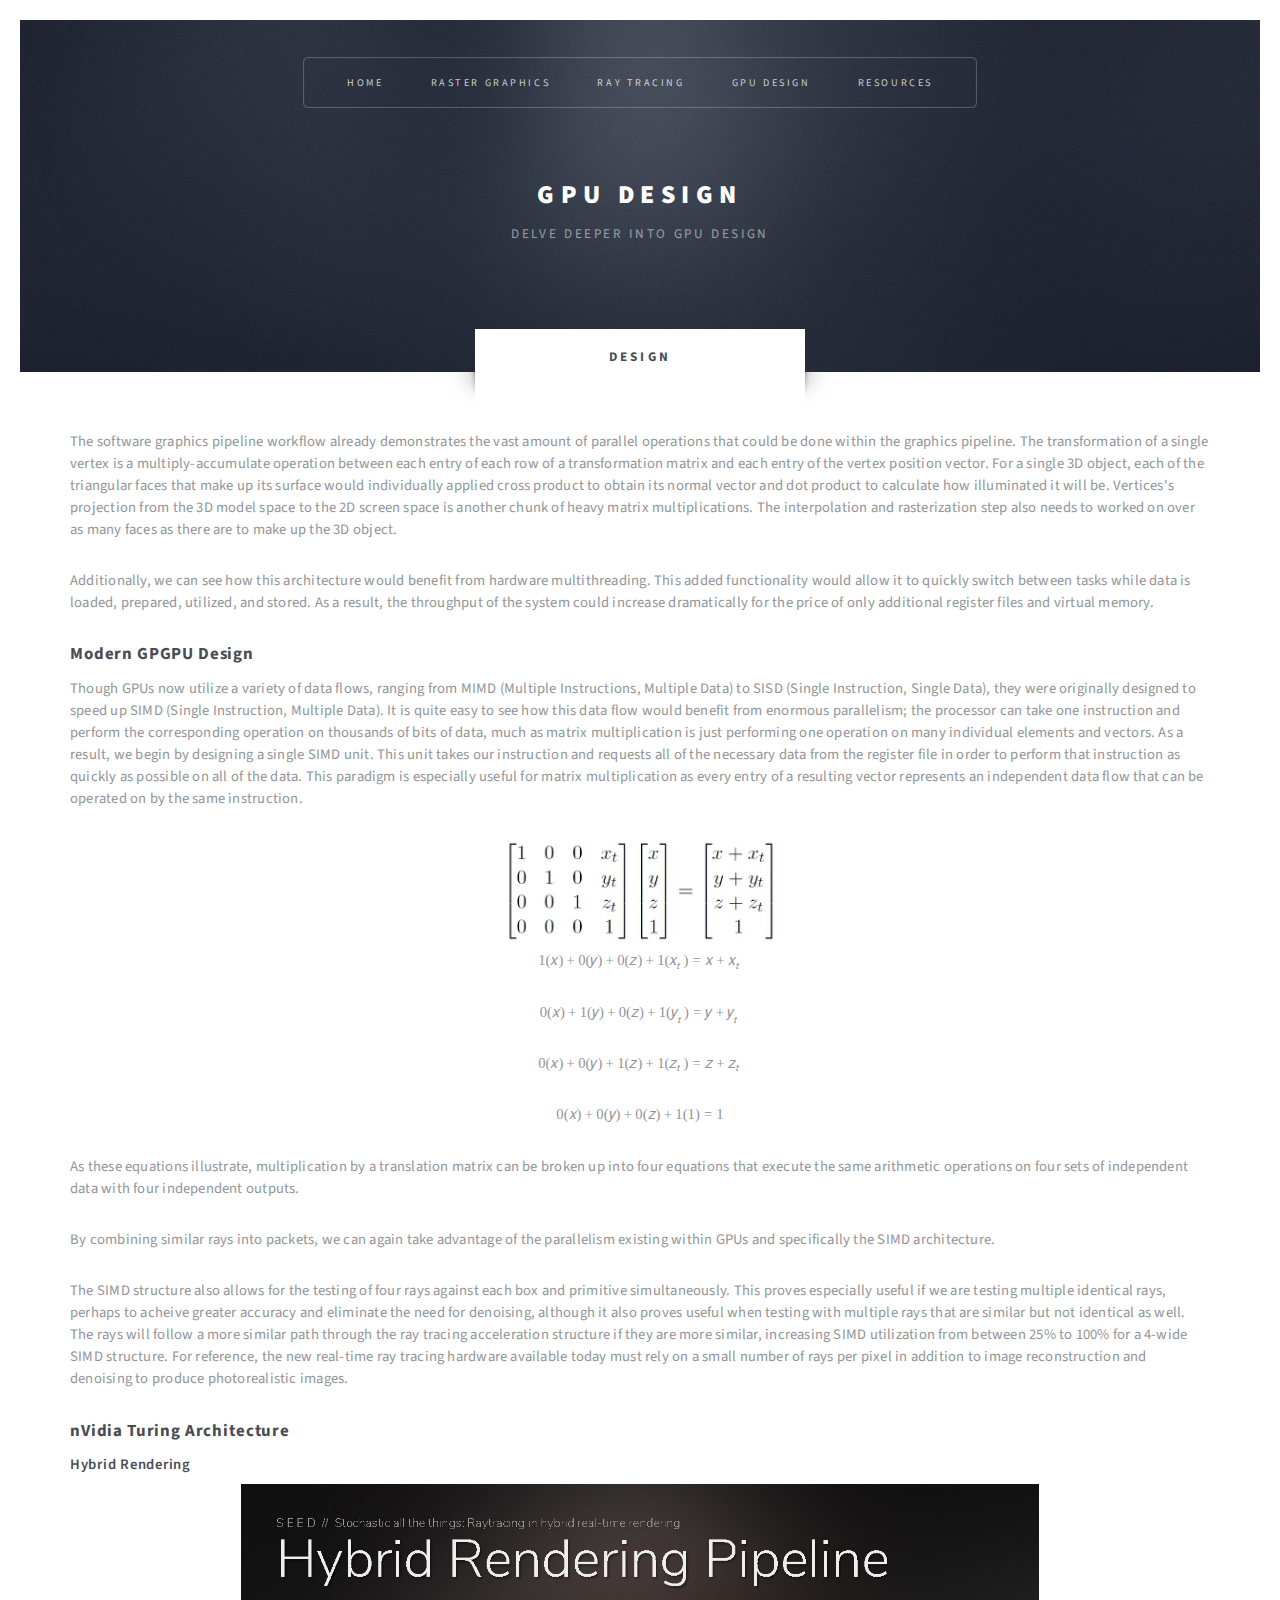
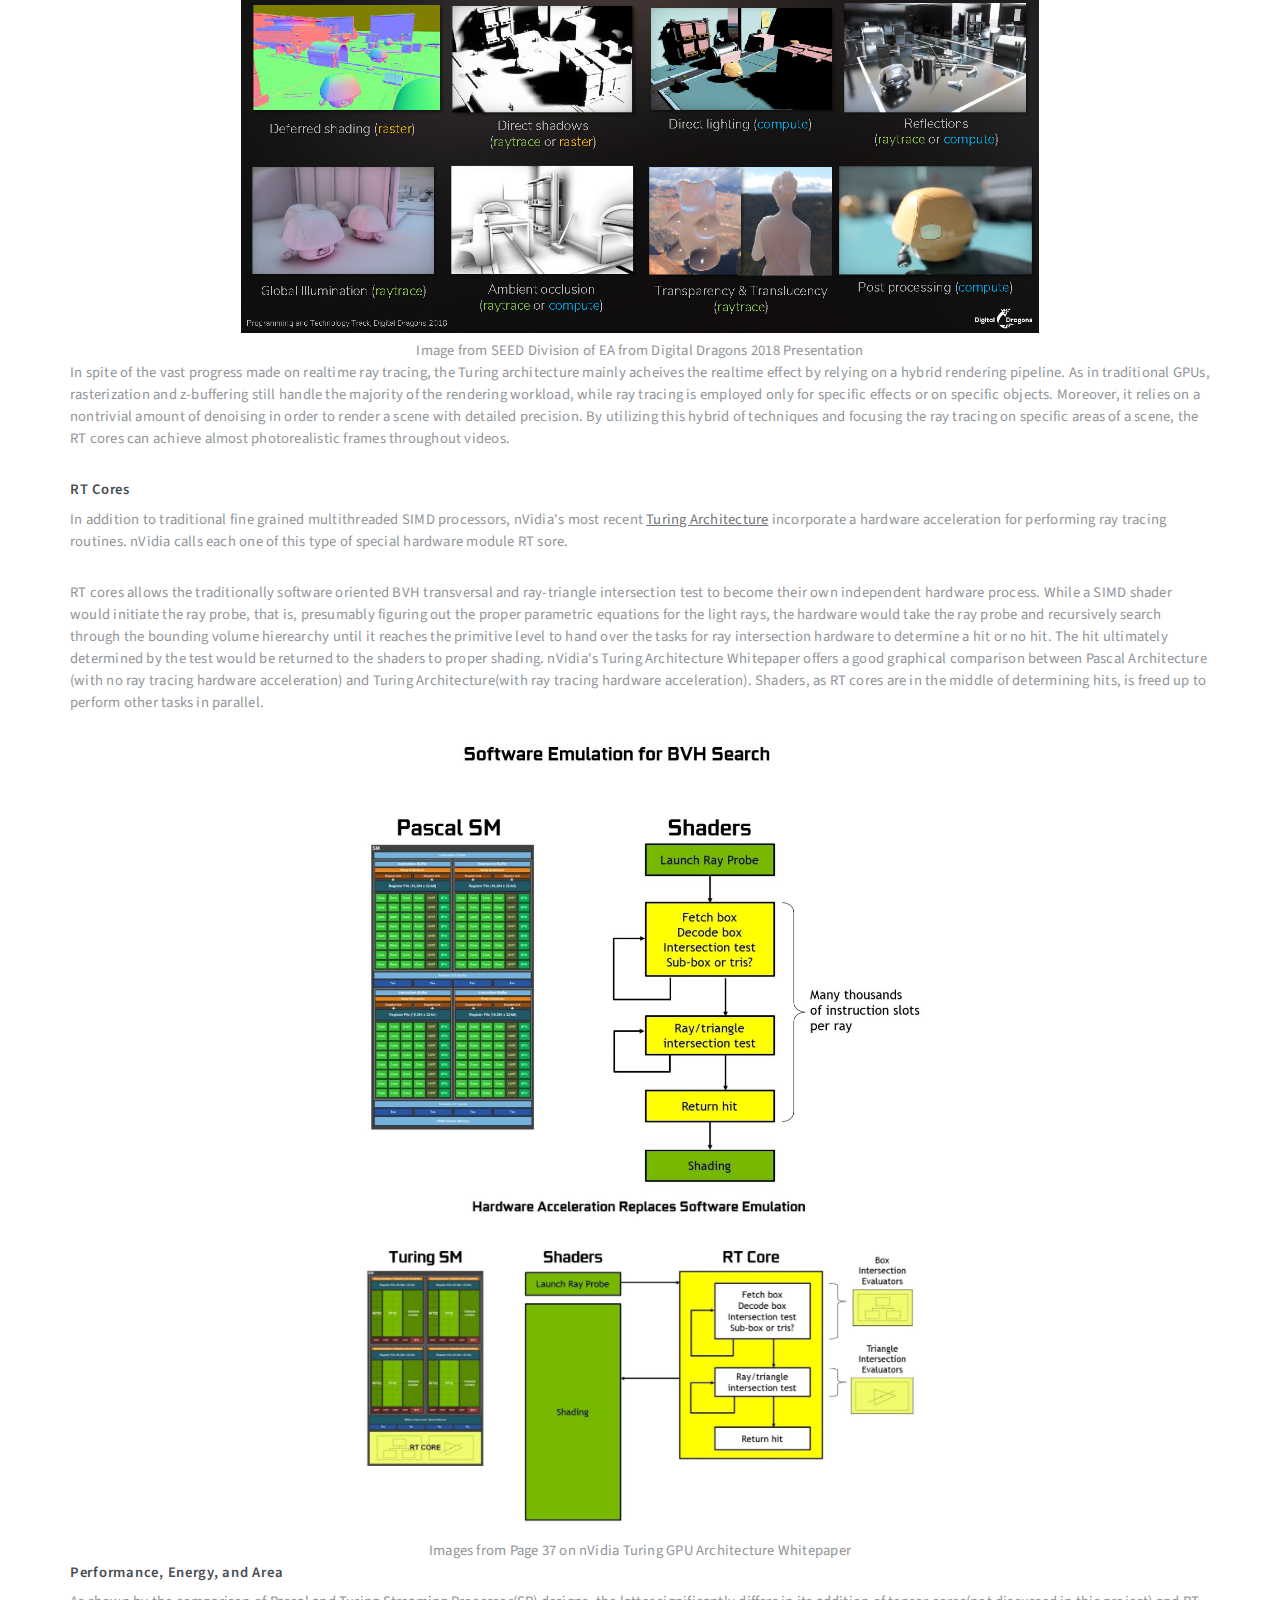
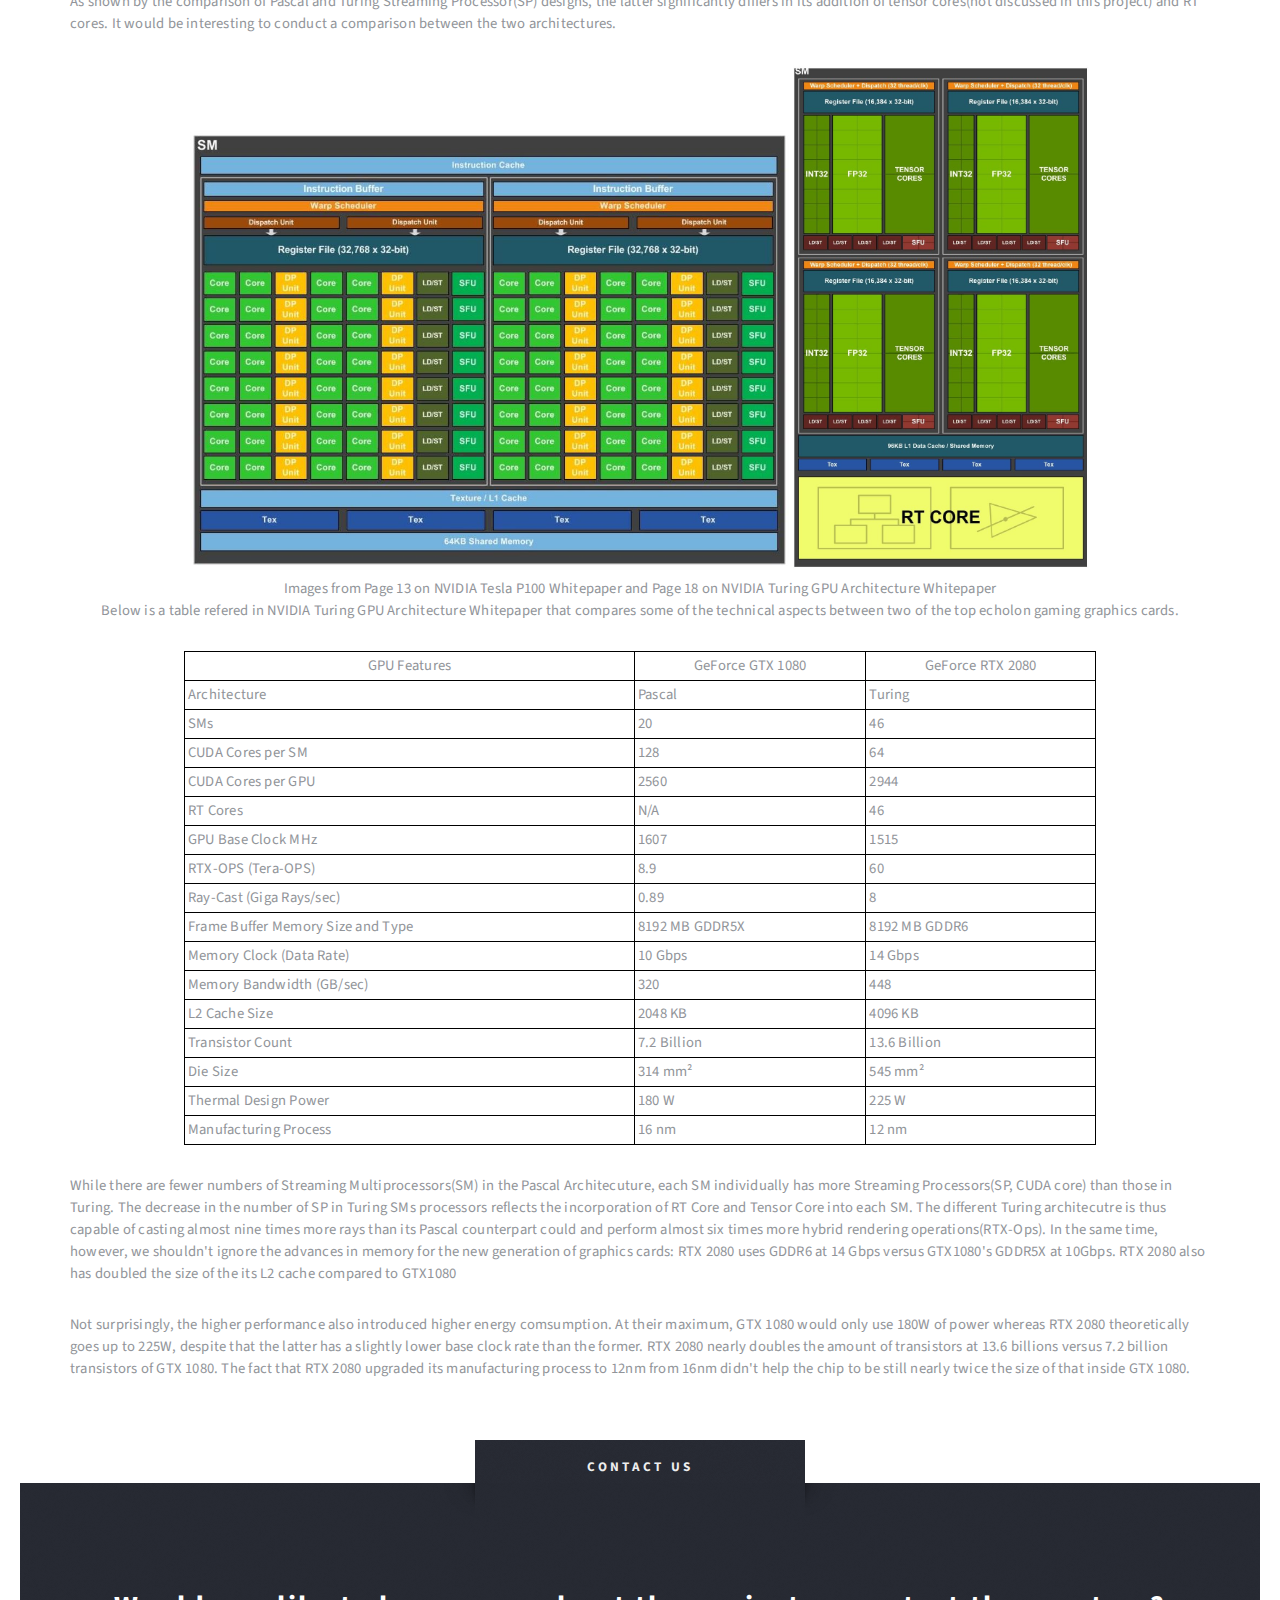
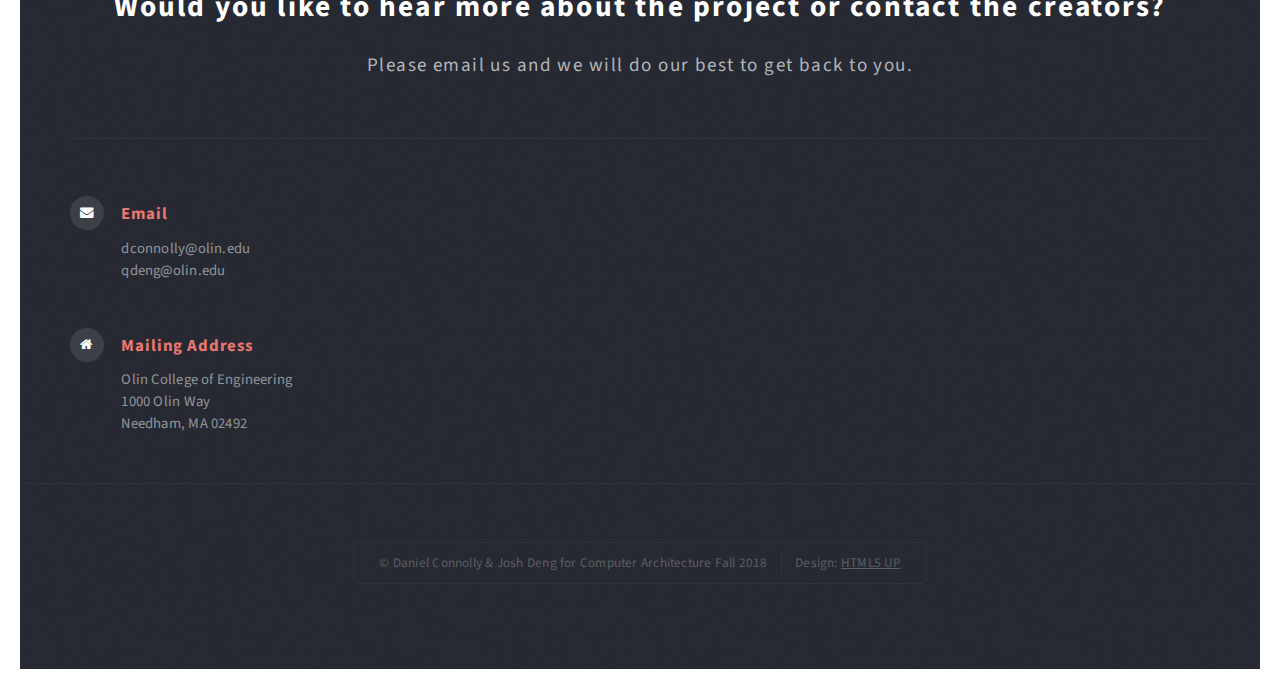
==== commit b9d38266: "Merge branch 'master' of https://github.com/djconnolly27/GPU" ====
--- a/docs/design.html
+++ b/docs/design.html
@@ -107,6 +107,12 @@
 										<img src="images/hybrid_pipeline.jpg" style="width:70%">
 										<figcaption>Image from SEED Division of EA from Digital Dragons 2018 Presentation</figcaption>
 									</figure></center>
+									<p>In spite of the vast progress made on realtime ray tracing, the Turing architecture mainly acheives the realtime effect by
+									relying on a hybrid rendering pipeline. As in traditional GPUs, rasterization and z-buffering still handle the majority of the rendering
+								workload, while ray tracing is employed only for specific effects or on specific objects. Moreover, it relies on a nontrivial amount of
+							denoising in order to render a scene with detailed precision. By utilizing this hybrid of techniques and focusing the ray tracing on specific
+							areas of a scene, the RT cores can achieve almost photorealistic frames throughout videos. </p>
+
 									<h3>RT Cores</h3>
 									<p>In addition to traditional fine grained multithreaded SIMD processors, nVidia's most recent <a href="https://www.nvidia.com/en-us/design-visualization/technologies/turing-architecture/">Turing
 									Architecture</a> incorporate a hardware acceleration for performing ray tracing routines. nVidia calls each one of this
@@ -239,10 +245,10 @@
 								  more rays than its Pascal counterpart could and perform almost six times more hybrid rendering operations(RTX-Ops). In the same time,
 								  however, we shouldn't ignore the advances in memory for the new generation of graphics cards: RTX 2080 uses GDDR6 at 14 Gbps versus
 								  GTX1080's GDDR5X at 10Gbps. RTX 2080 also has doubled the size of the its L2 cache compared to GTX1080</p>
-								  <p>Not surprisingly, the higher performance also introduced higher energy comsumption. At their maximum, GTX 1080 would only produce
+								  <p>Not surprisingly, the higher performance also introduced higher energy comsumption. At their maximum, GTX 1080 would only use
 									  180W of power whereas RTX 2080 theoretically goes up to 225W, despite that the latter has a slightly lower base clock rate than
-									  the former. RTX 2080 nearly doubles the amount of transistors at 13.6 billions versus 7.2 billion transistors of GTX 1080. The fact that 
-									  RTX 2080 upgraded its manufacturing process to 12nm to 16nm, but it didn't help the chip to be still nearly twice the size of
+									  the former. RTX 2080 nearly doubles the amount of transistors at 13.6 billions versus 7.2 billion transistors of GTX 1080. The fact that
+									  RTX 2080 upgraded its manufacturing process to 12nm from 16nm didn't help the chip to be still nearly twice the size of
 									  that inside GTX 1080.
 								  </p>
 								</article>
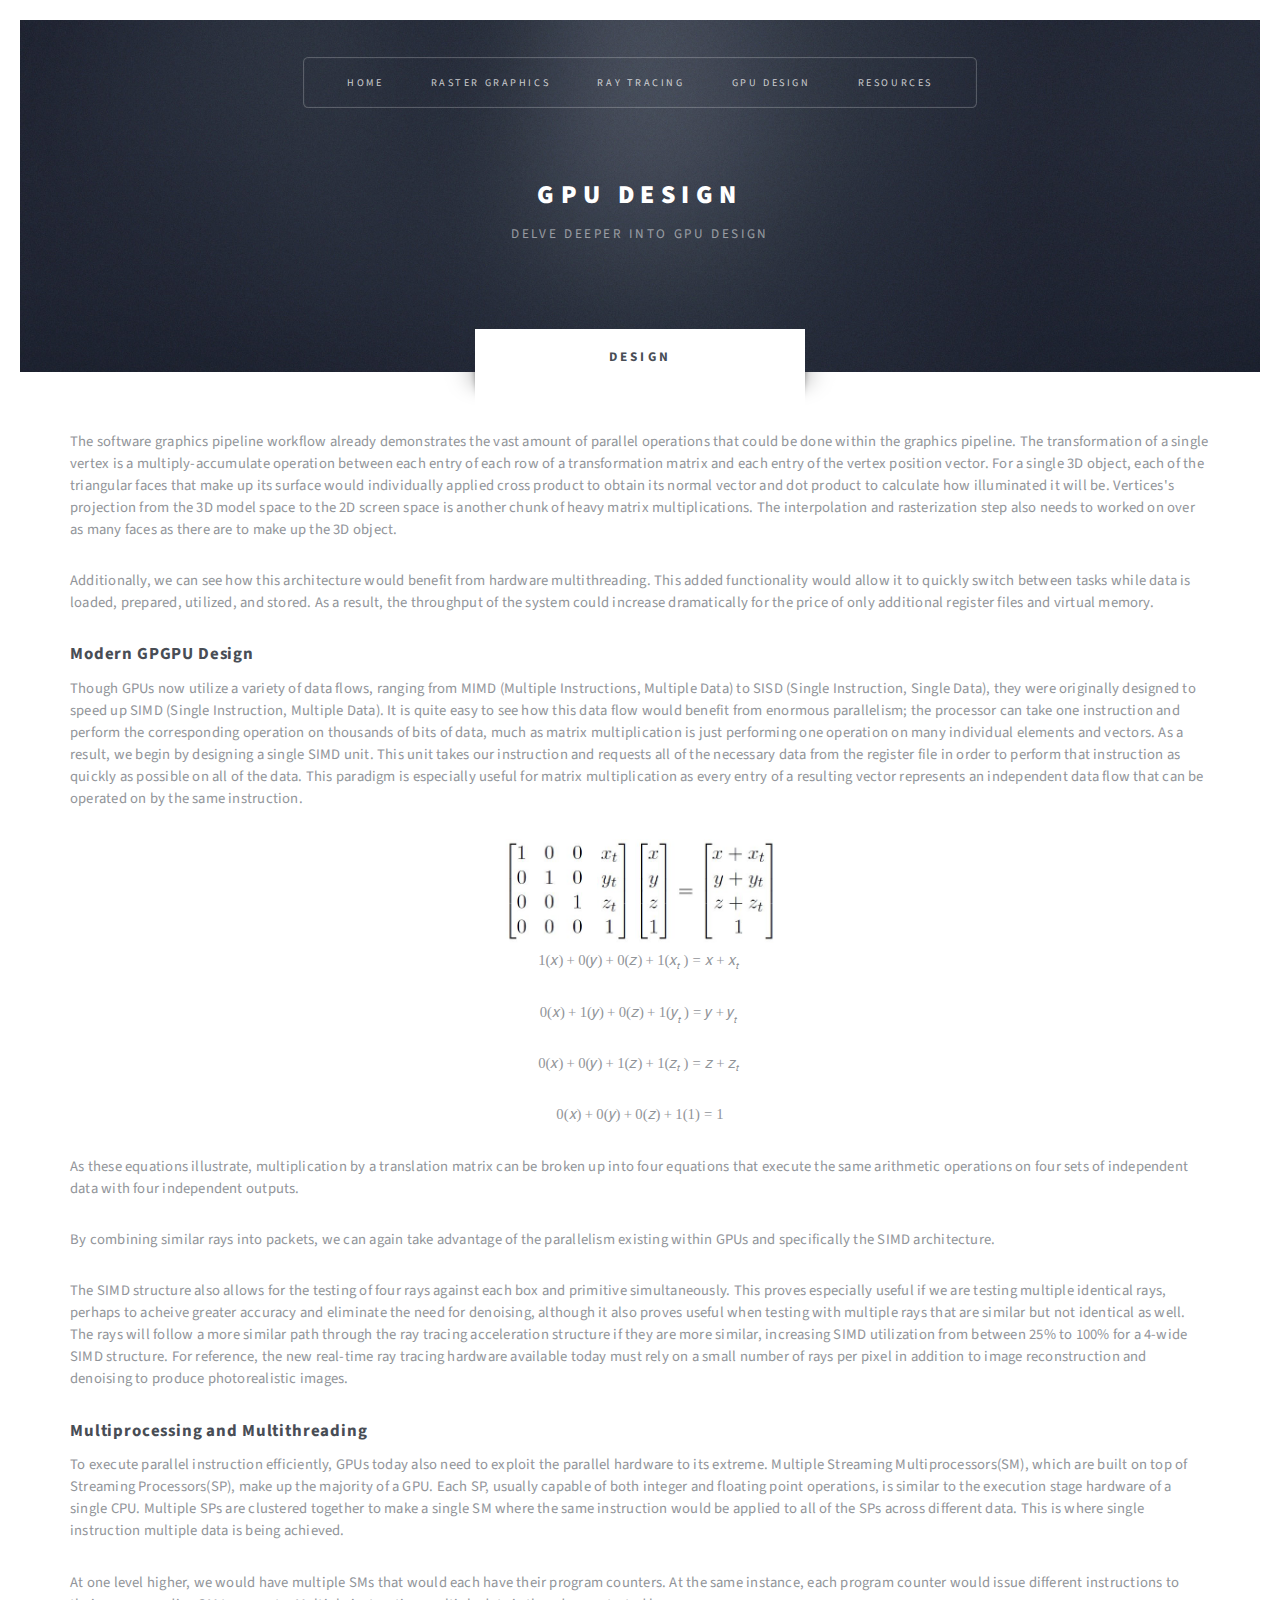
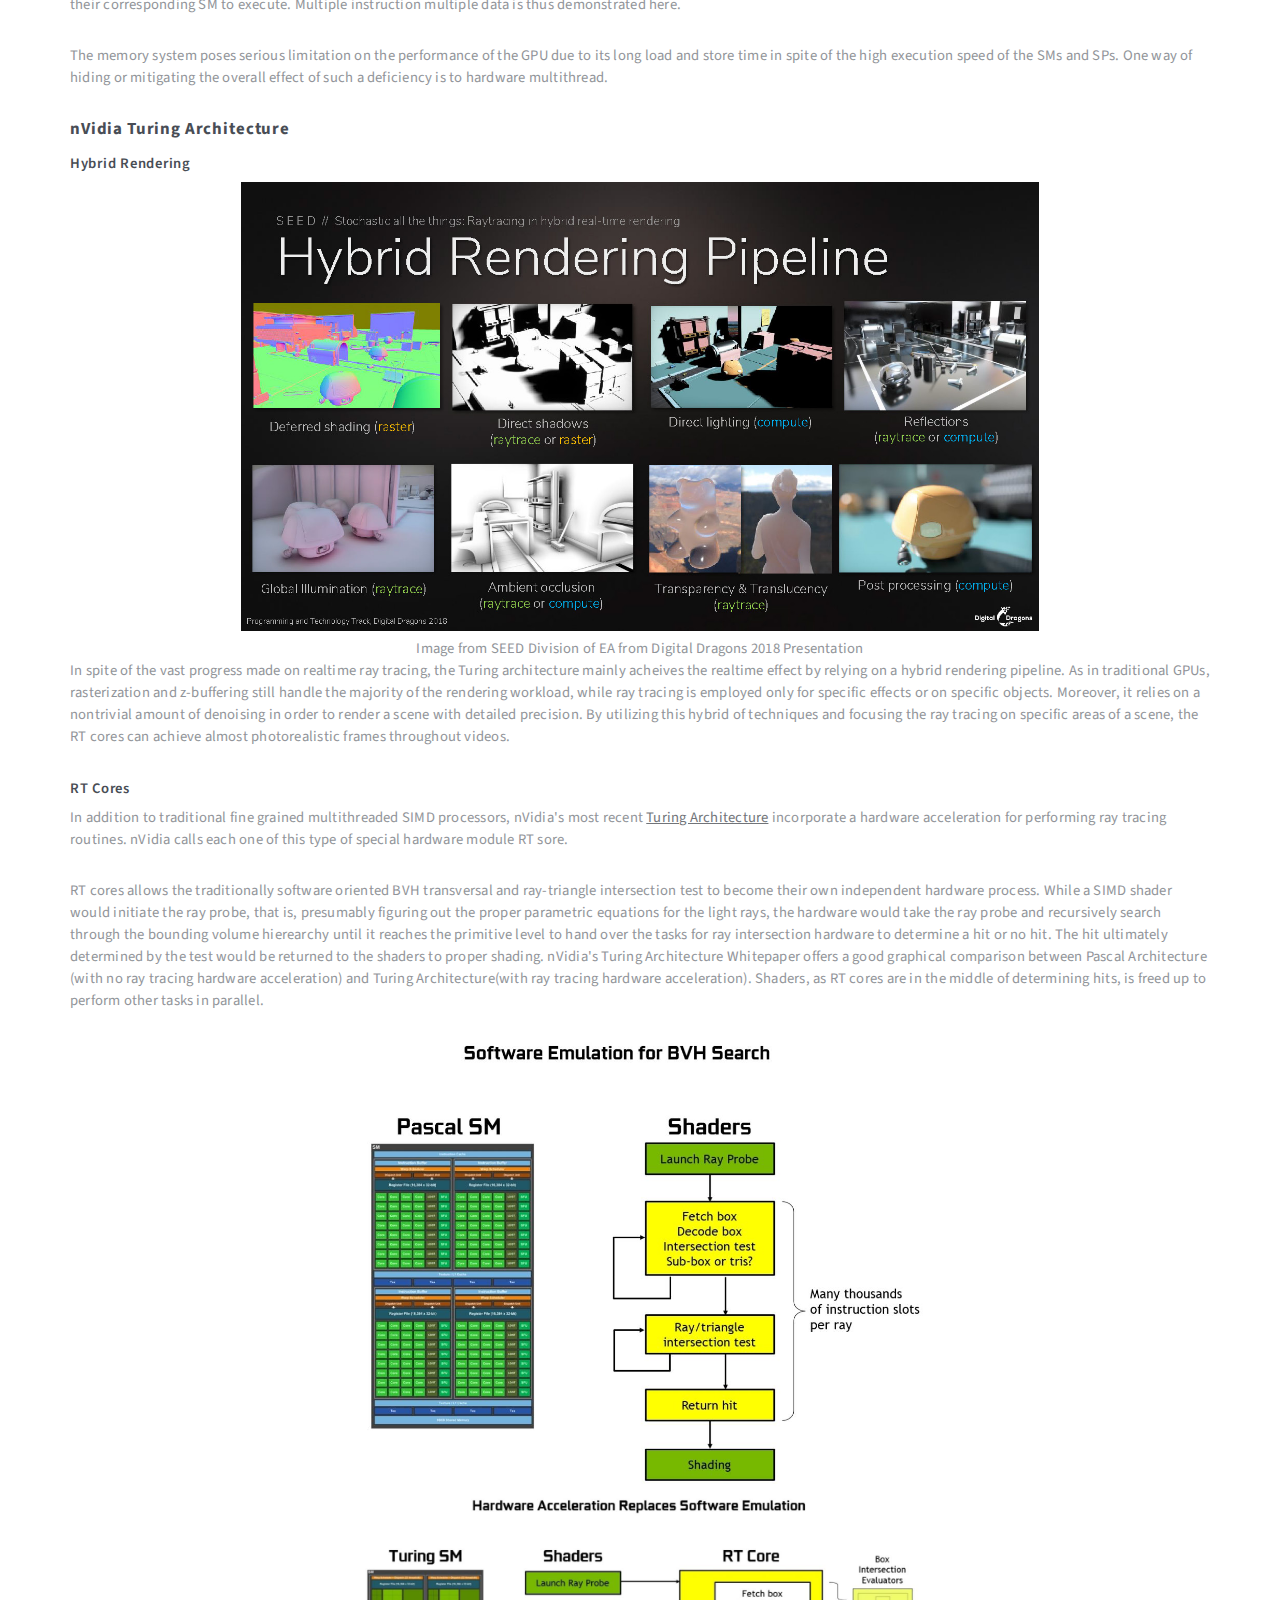
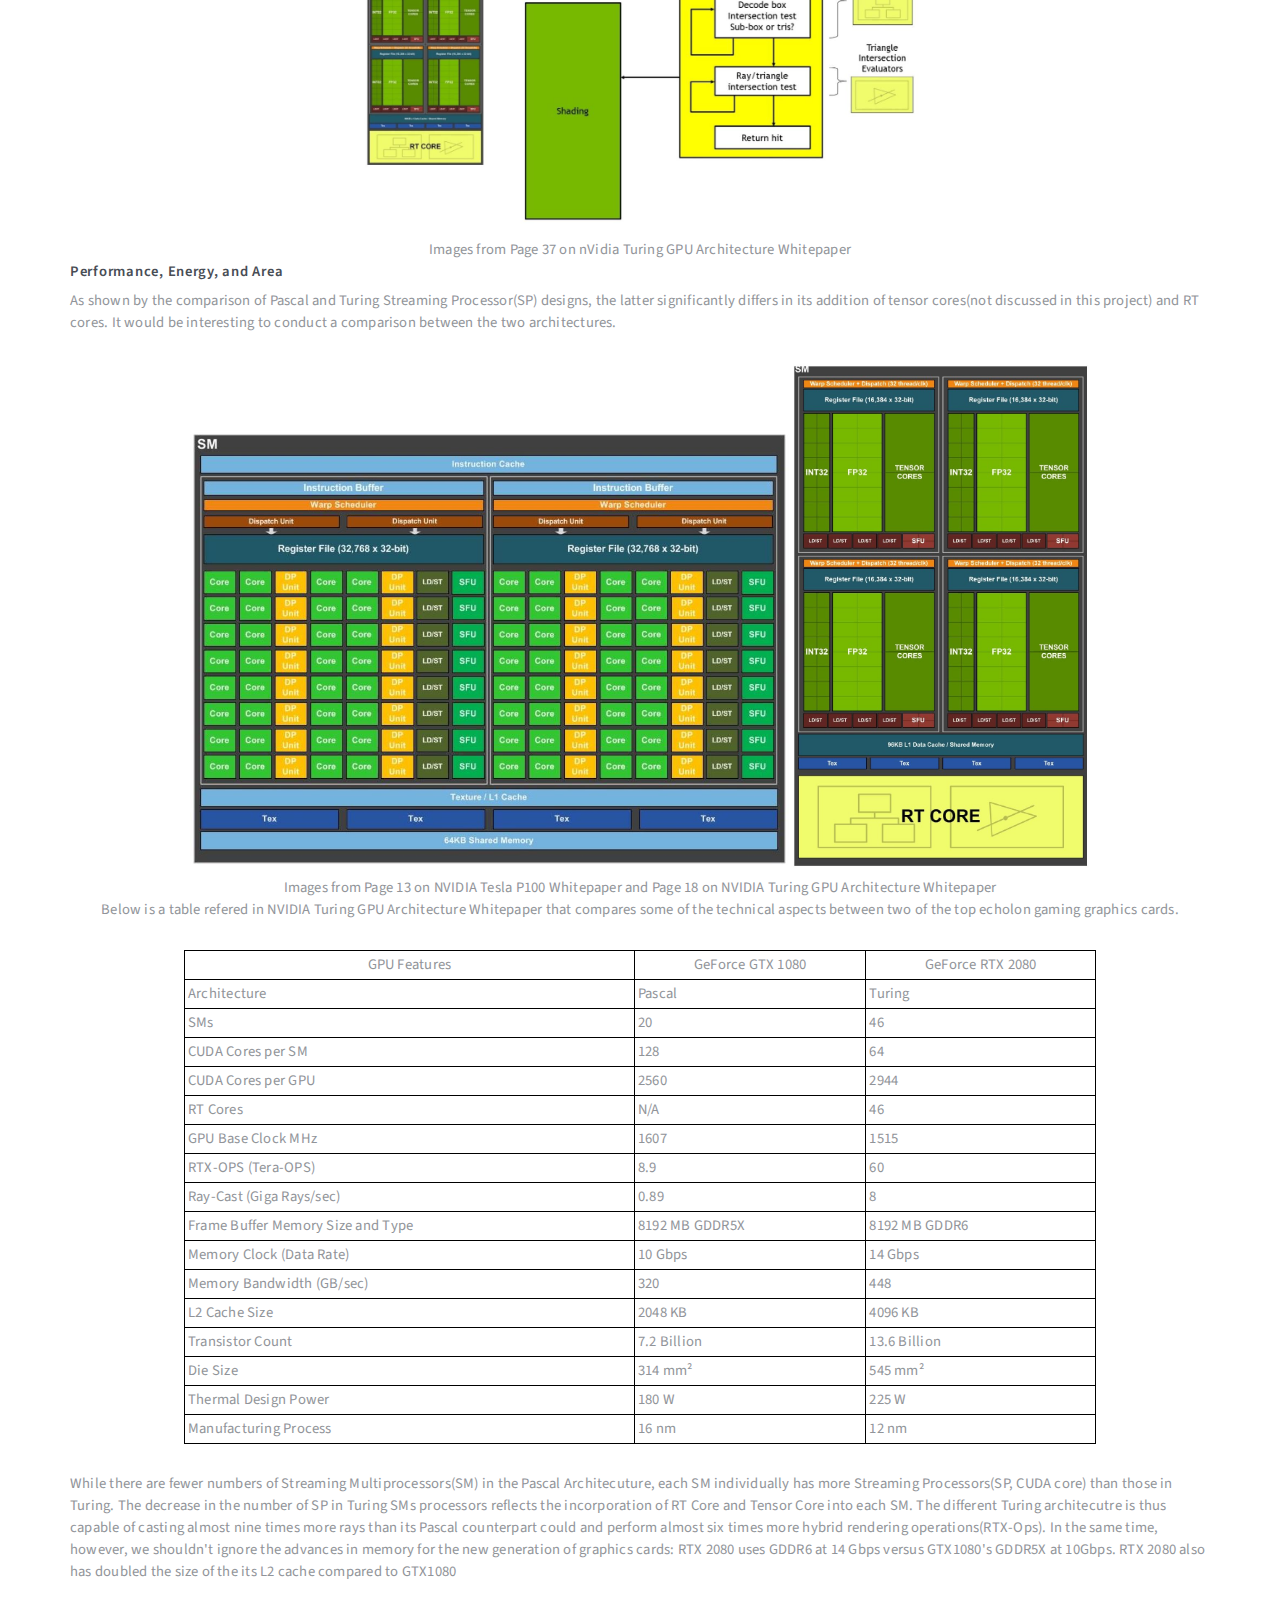
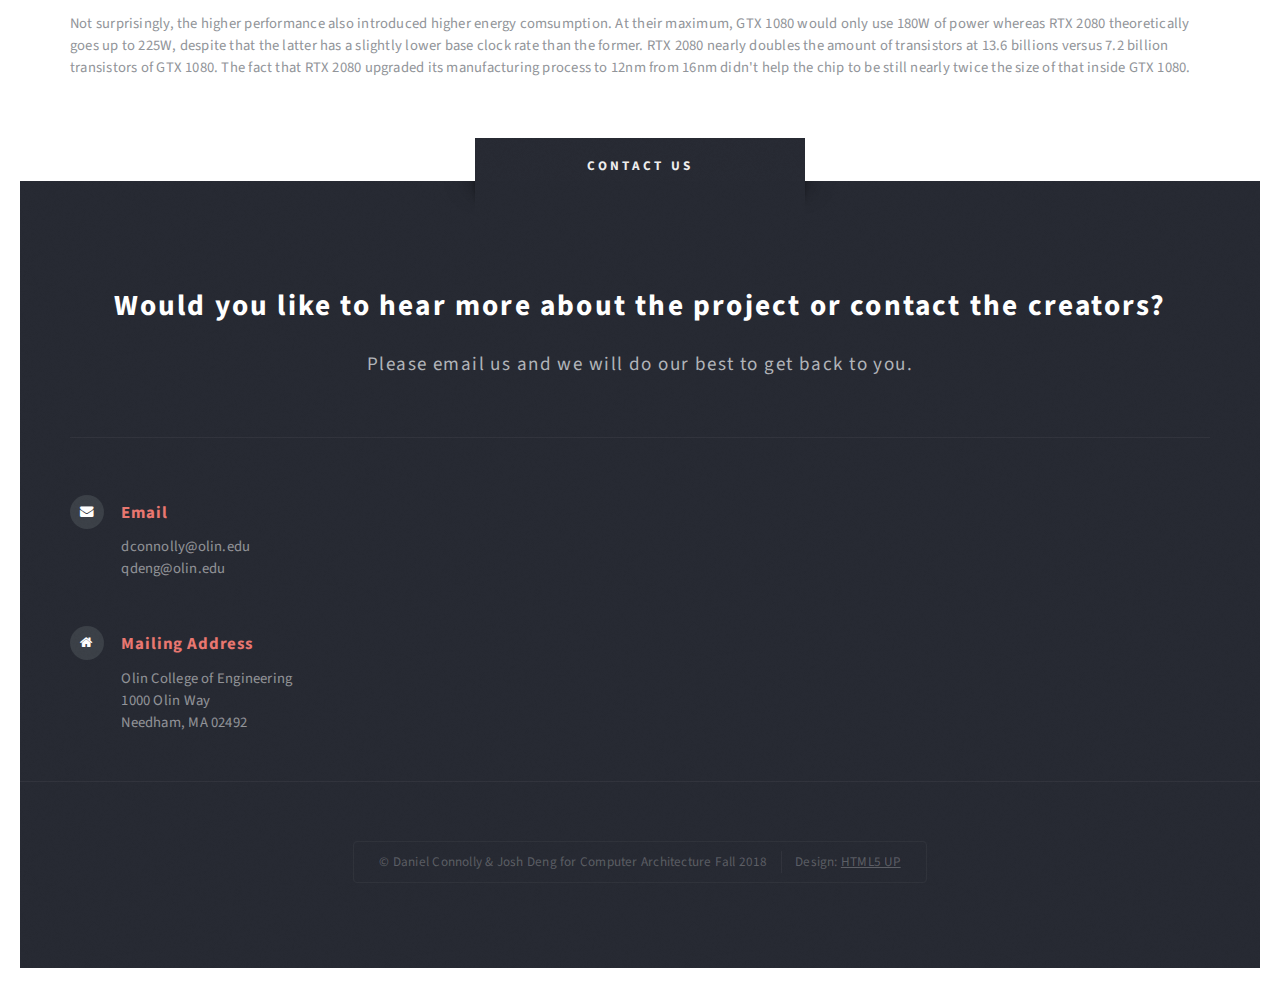
==== commit 51db04eb: "multi" ====
--- a/docs/design.html
+++ b/docs/design.html
@@ -101,6 +101,23 @@
 										For reference, the new real-time ray tracing hardware available today must rely on a small number of rays per
 										pixel in addition to image reconstruction and denoising to produce photorealistic images.
 									</p>
+									<h2>Multiprocessing and Multithreading</h2>
+									<p>To execute parallel instruction efficiently, GPUs today also need to exploit the parallel hardware to its extreme. Multiple
+										Streaming Multiprocessors(SM), which are built on top of Streaming Processors(SP), make up the majority of a GPU. Each 
+										SP, usually capable of both integer and floating point operations, is similar to the execution stage hardware of a single 
+										CPU. Multiple SPs are clustered together to make a single SM where the same instruction would be applied to all of the SPs
+										across different data. This is where single instruction multiple data is being achieved.
+									</p>
+									<p>
+										At one level higher, we would have multiple SMs that would each have their program counters. At the same
+										instance, each program counter would issue different instructions to their corresponding SM to execute. Multiple instruction multiple
+										data is thus demonstrated here.
+									</p>
+									<p>
+										The memory system poses serious limitation on the performance of the GPU due to its long load and store time in spite of the 
+										high execution speed of the SMs and SPs. One way of hiding or mitigating the overall effect of such a deficiency is to hardware 
+										multithread.										
+									</p>
 									<h2>nVidia Turing Architecture</h2>
 									<h3>Hybrid Rendering</h3>
 									<center><figure>
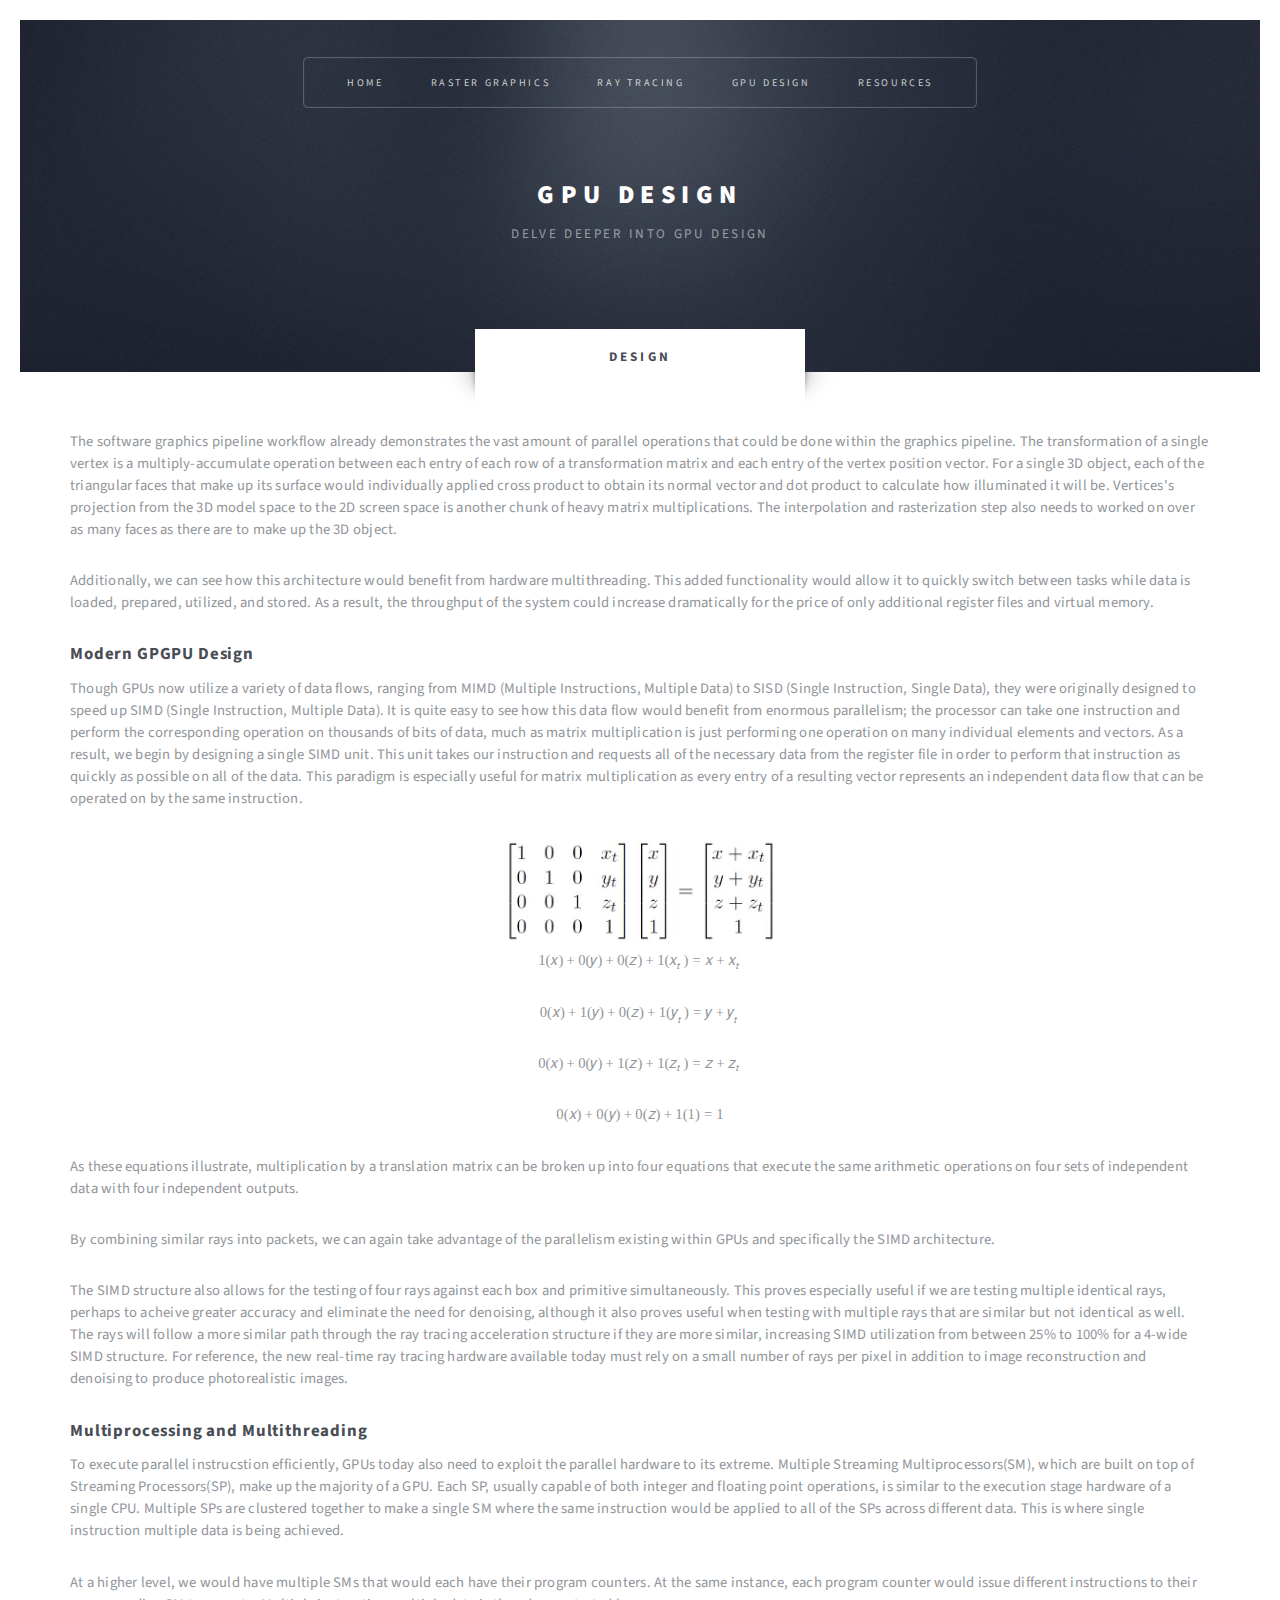
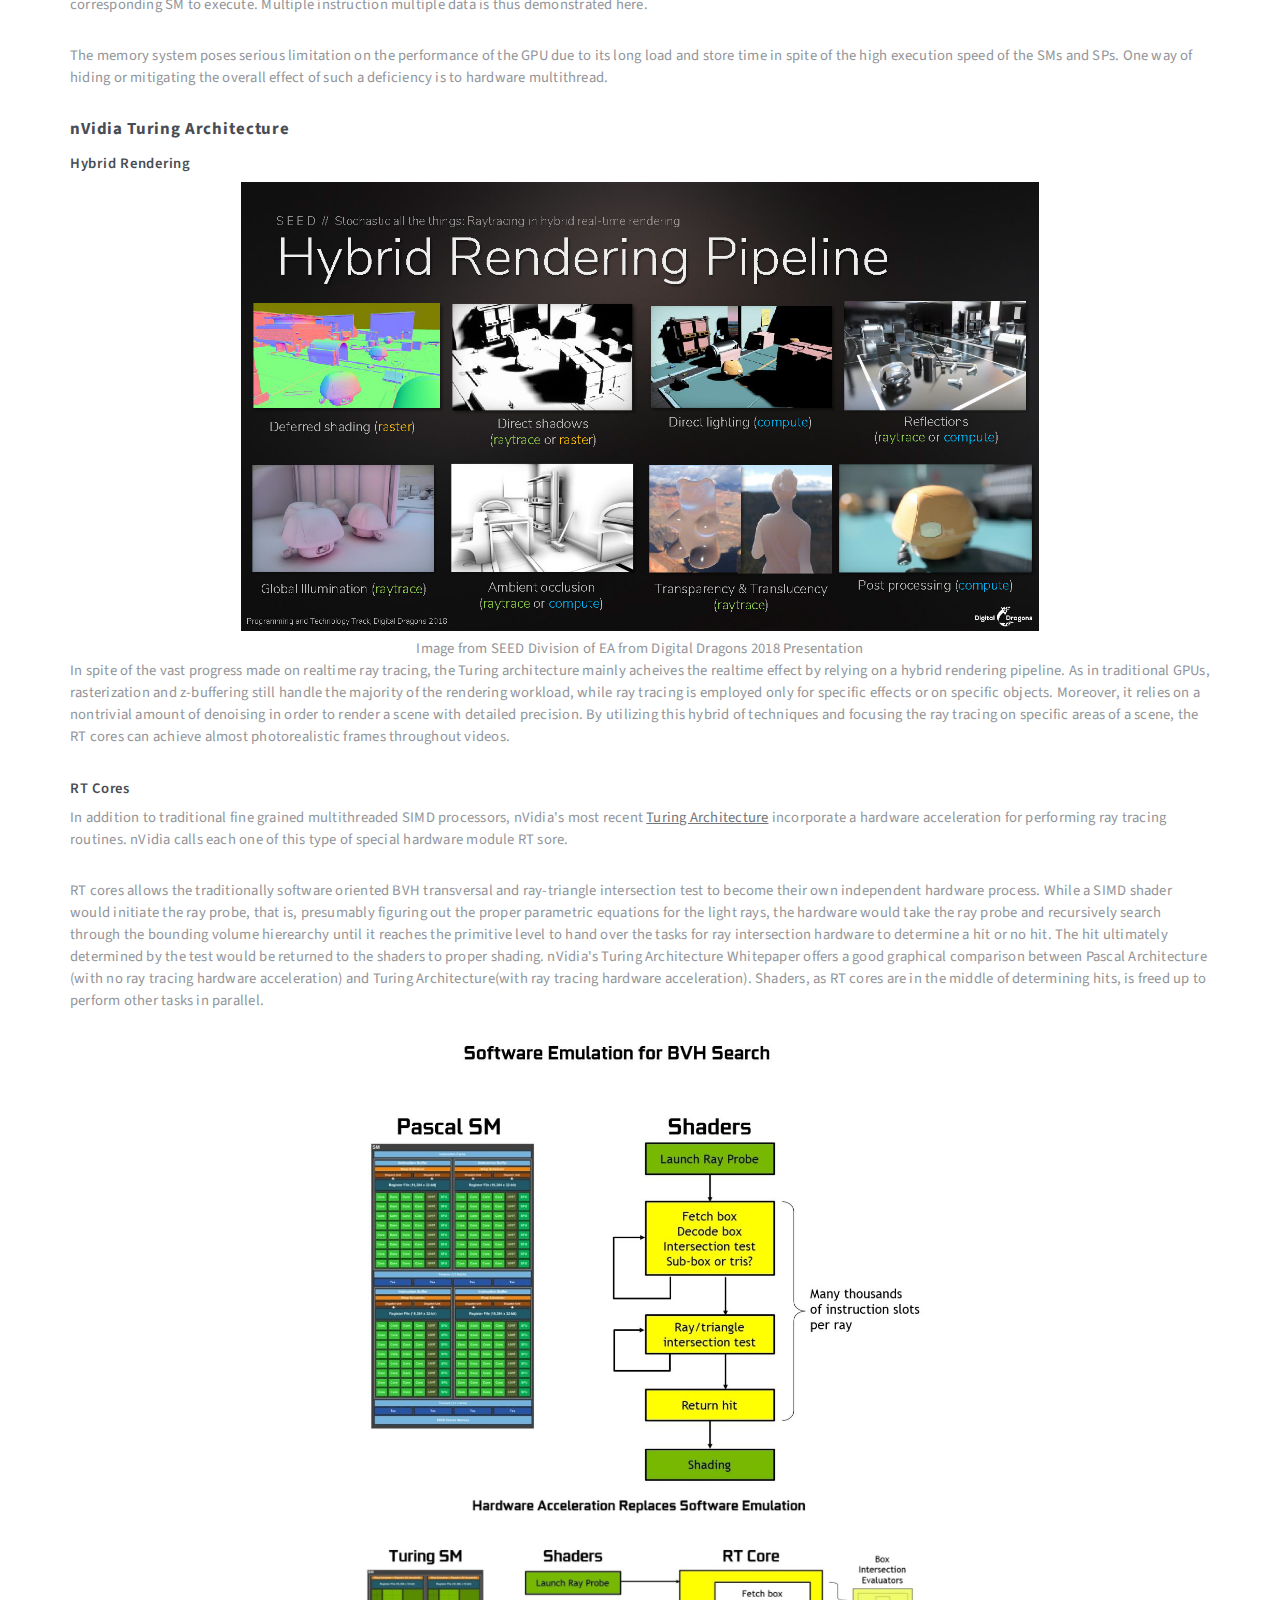
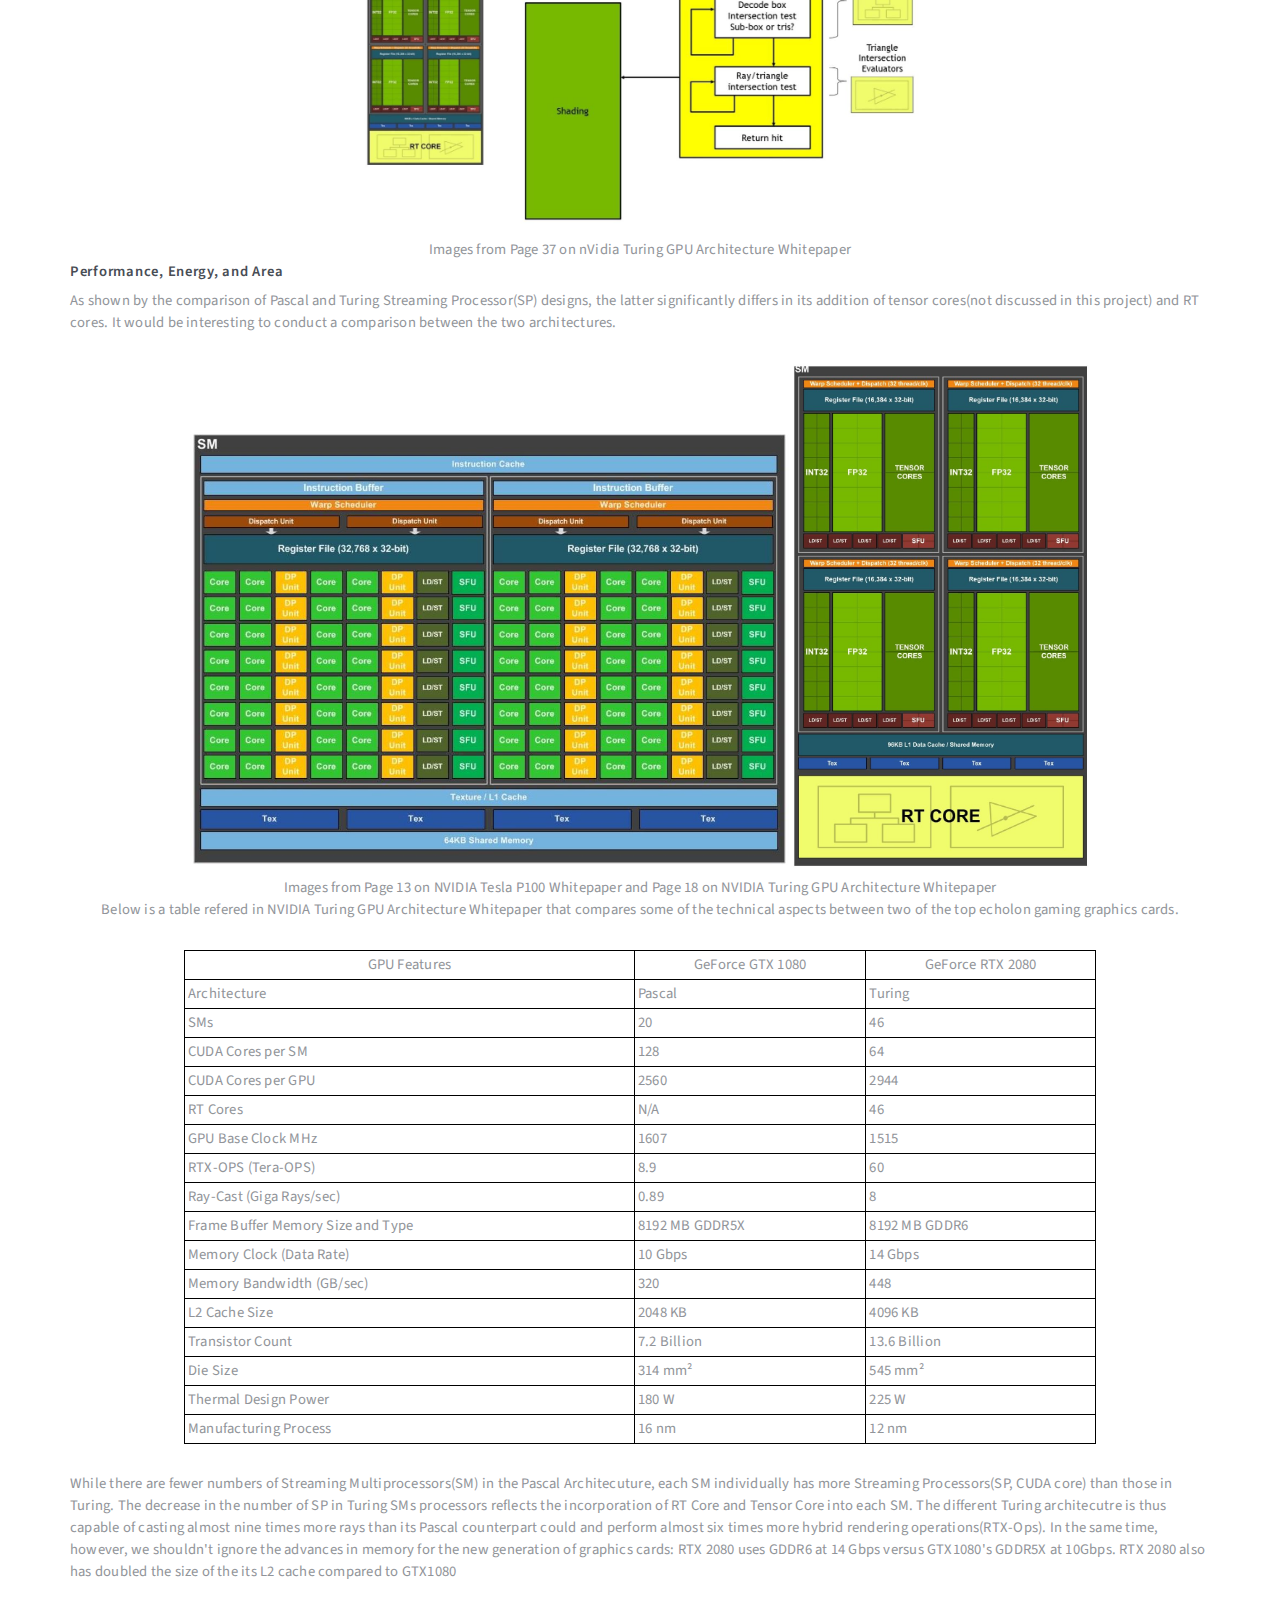
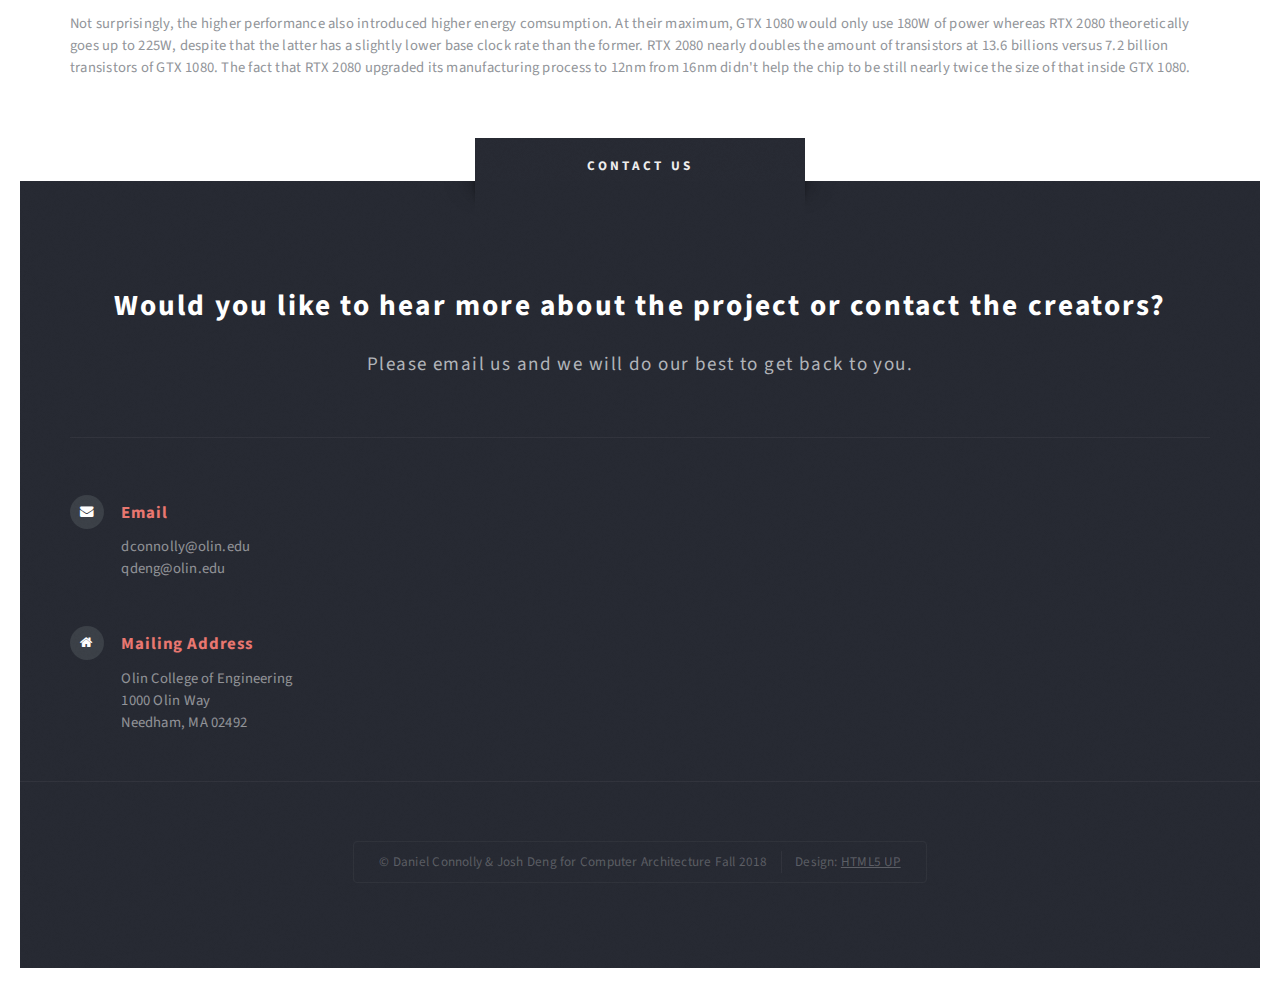
==== commit 736bffbc: "Spelling changes" ====
--- a/docs/design.html
+++ b/docs/design.html
@@ -102,21 +102,21 @@
 										pixel in addition to image reconstruction and denoising to produce photorealistic images.
 									</p>
 									<h2>Multiprocessing and Multithreading</h2>
-									<p>To execute parallel instruction efficiently, GPUs today also need to exploit the parallel hardware to its extreme. Multiple
-										Streaming Multiprocessors(SM), which are built on top of Streaming Processors(SP), make up the majority of a GPU. Each 
-										SP, usually capable of both integer and floating point operations, is similar to the execution stage hardware of a single 
+									<p>To execute parallel instrucstion efficiently, GPUs today also need to exploit the parallel hardware to its extreme. Multiple
+										Streaming Multiprocessors(SM), which are built on top of Streaming Processors(SP), make up the majority of a GPU. Each
+										SP, usually capable of both integer and floating point operations, is similar to the execution stage hardware of a single
 										CPU. Multiple SPs are clustered together to make a single SM where the same instruction would be applied to all of the SPs
 										across different data. This is where single instruction multiple data is being achieved.
 									</p>
 									<p>
-										At one level higher, we would have multiple SMs that would each have their program counters. At the same
+										At a higher level, we would have multiple SMs that would each have their program counters. At the same
 										instance, each program counter would issue different instructions to their corresponding SM to execute. Multiple instruction multiple
 										data is thus demonstrated here.
 									</p>
 									<p>
-										The memory system poses serious limitation on the performance of the GPU due to its long load and store time in spite of the 
-										high execution speed of the SMs and SPs. One way of hiding or mitigating the overall effect of such a deficiency is to hardware 
-										multithread.										
+										The memory system poses serious limitation on the performance of the GPU due to its long load and store time in spite of the
+										high execution speed of the SMs and SPs. One way of hiding or mitigating the overall effect of such a deficiency is to hardware
+										multithread.
 									</p>
 									<h2>nVidia Turing Architecture</h2>
 									<h3>Hybrid Rendering</h3>
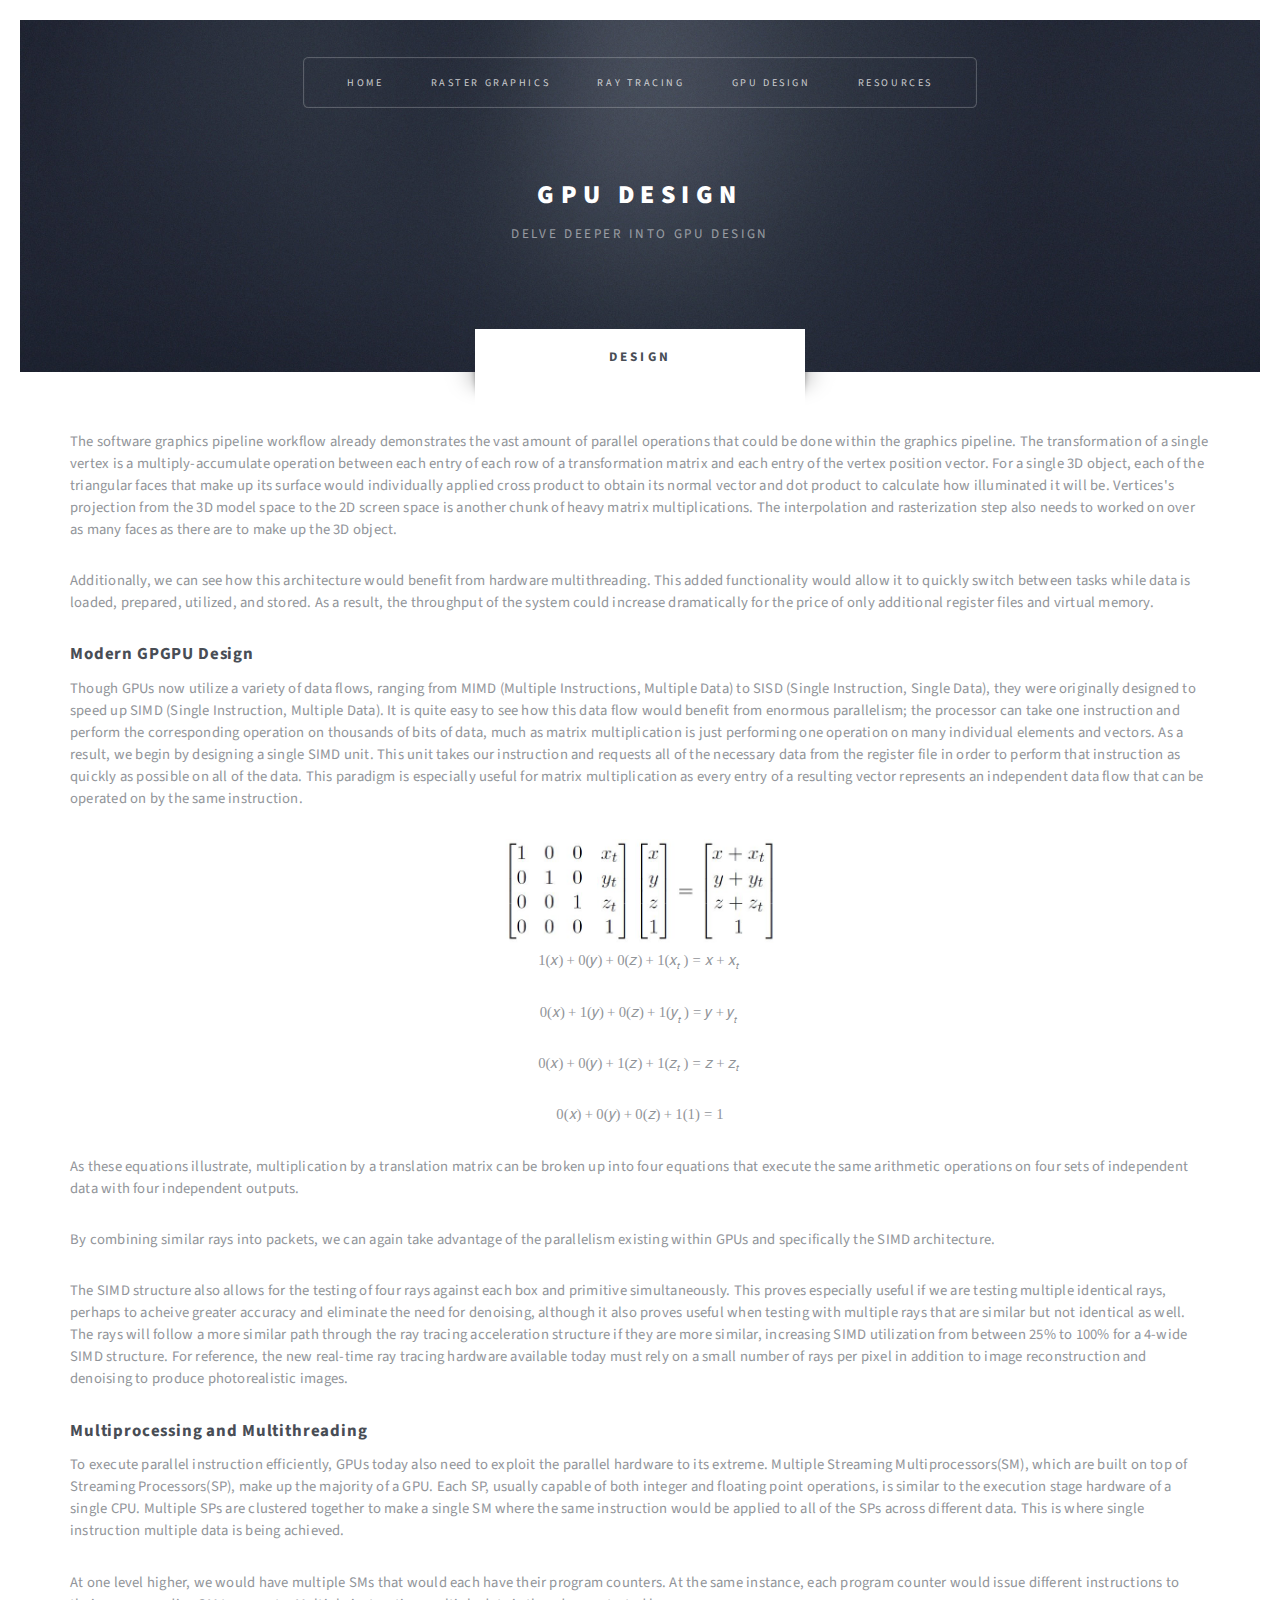
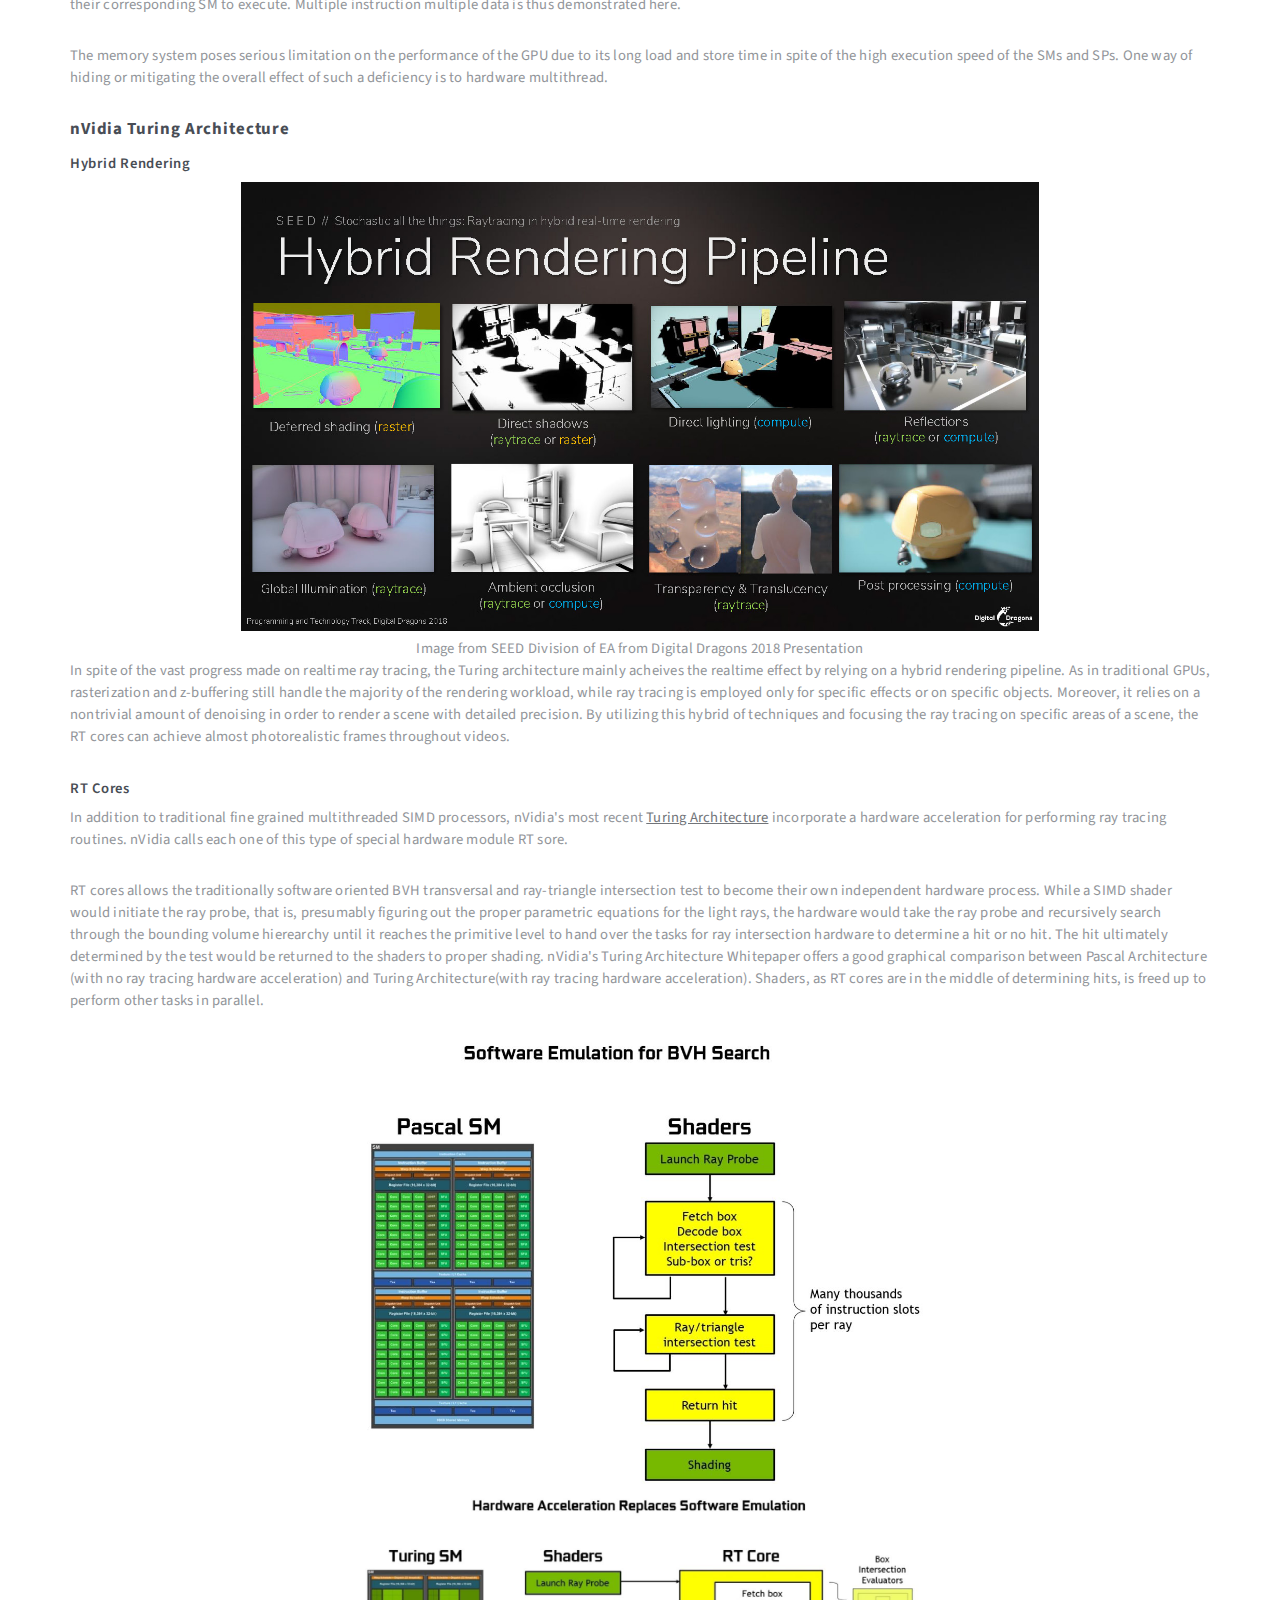
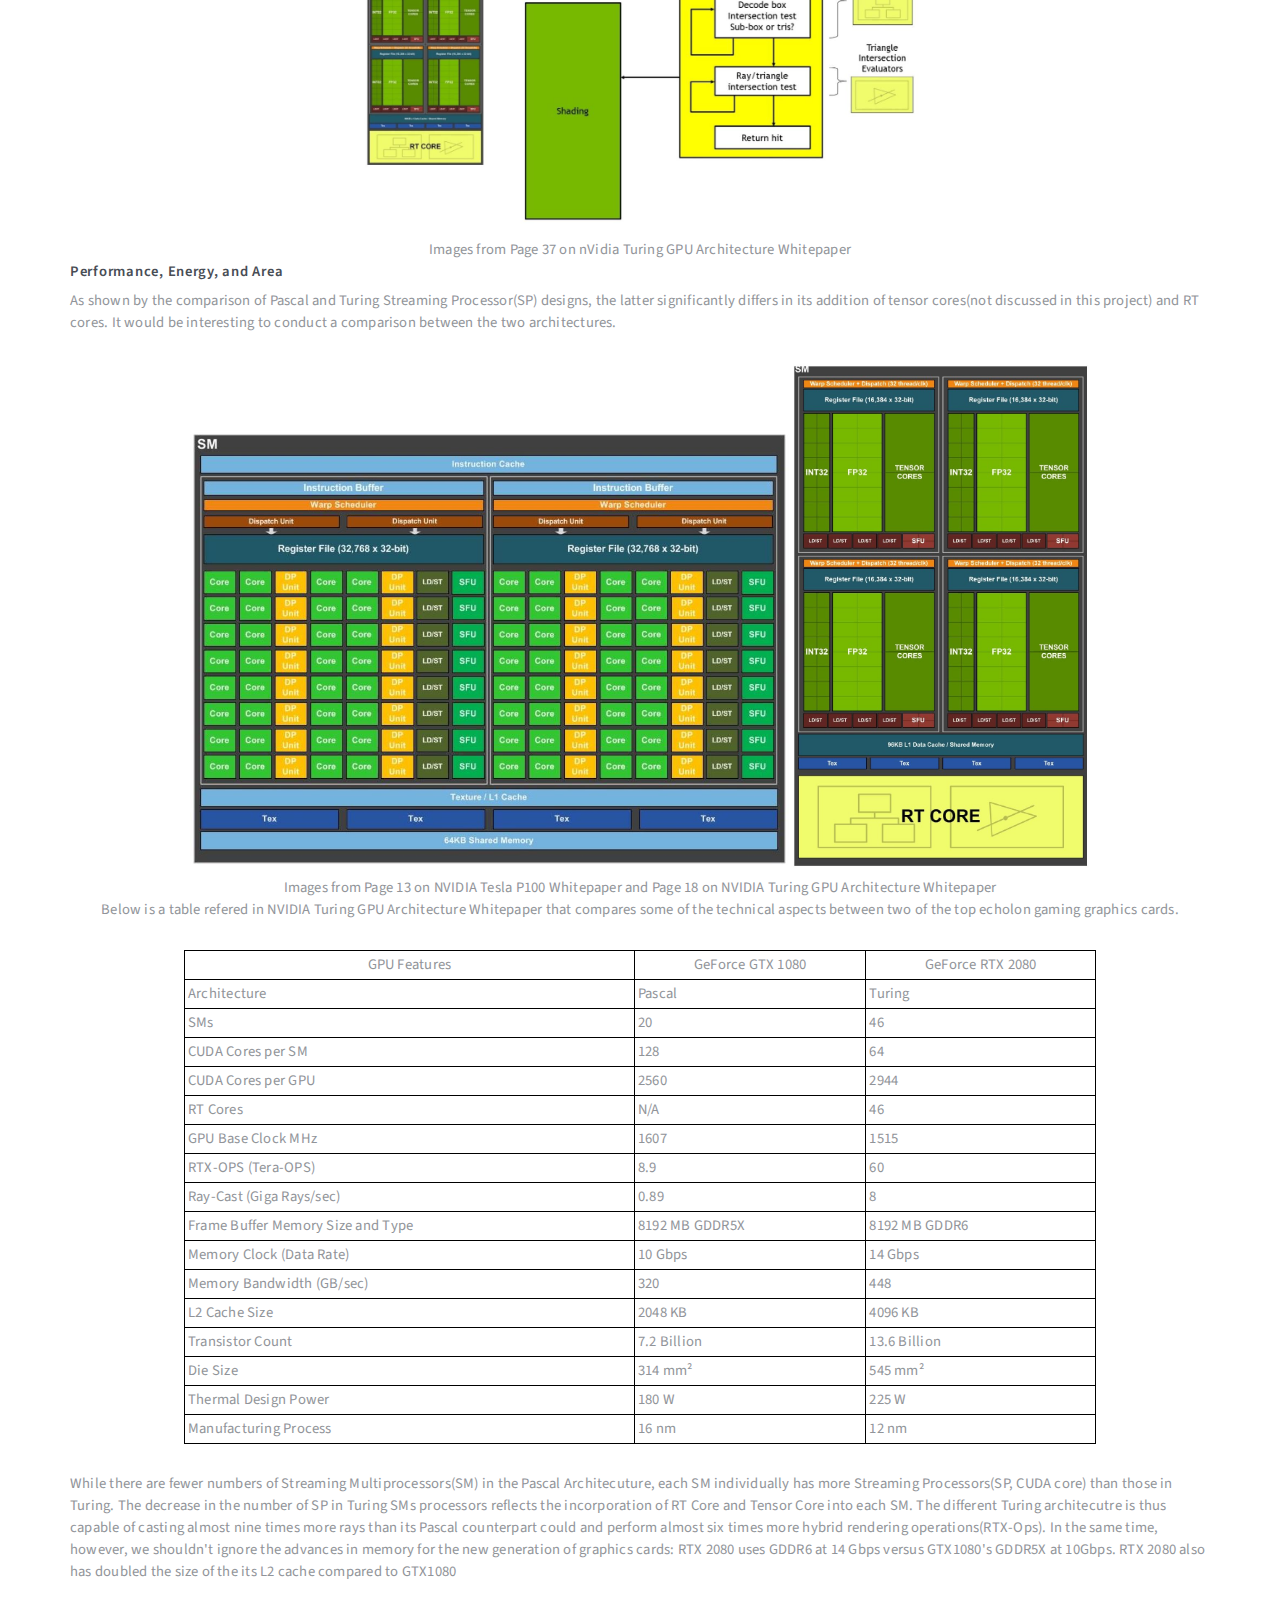
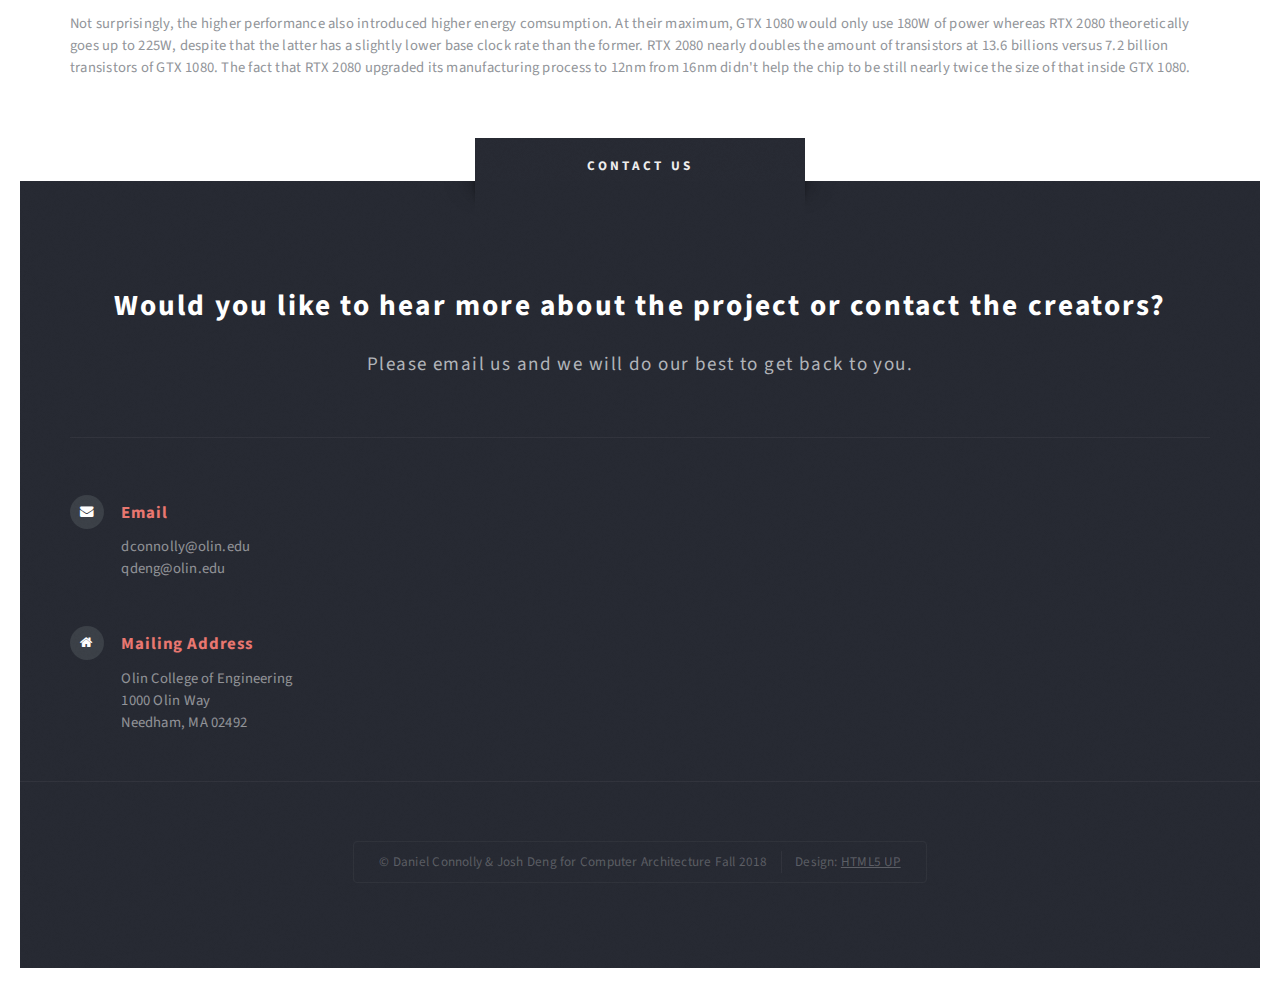
==== commit a7d529a3: "matrix fix" ====
--- a/docs/design.html
+++ b/docs/design.html
@@ -102,20 +102,20 @@
 										pixel in addition to image reconstruction and denoising to produce photorealistic images.
 									</p>
 									<h2>Multiprocessing and Multithreading</h2>
-									<p>To execute parallel instrucstion efficiently, GPUs today also need to exploit the parallel hardware to its extreme. Multiple
-										Streaming Multiprocessors(SM), which are built on top of Streaming Processors(SP), make up the majority of a GPU. Each
-										SP, usually capable of both integer and floating point operations, is similar to the execution stage hardware of a single
+									<p>To execute parallel instruction efficiently, GPUs today also need to exploit the parallel hardware to its extreme. Multiple
+										Streaming Multiprocessors(SM), which are built on top of Streaming Processors(SP), make up the majority of a GPU. Each 
+										SP, usually capable of both integer and floating point operations, is similar to the execution stage hardware of a single 
 										CPU. Multiple SPs are clustered together to make a single SM where the same instruction would be applied to all of the SPs
 										across different data. This is where single instruction multiple data is being achieved.
 									</p>
 									<p>
-										At a higher level, we would have multiple SMs that would each have their program counters. At the same
+										At one level higher, we would have multiple SMs that would each have their program counters. At the same
 										instance, each program counter would issue different instructions to their corresponding SM to execute. Multiple instruction multiple
 										data is thus demonstrated here.
 									</p>
 									<p>
-										The memory system poses serious limitation on the performance of the GPU due to its long load and store time in spite of the
-										high execution speed of the SMs and SPs. One way of hiding or mitigating the overall effect of such a deficiency is to hardware
+										The memory system poses serious limitation on the performance of the GPU due to its long load and store time in spite of the 
+										high execution speed of the SMs and SPs. One way of hiding or mitigating the overall effect of such a deficiency is to hardware 
 										multithread.
 									</p>
 									<h2>nVidia Turing Architecture</h2>
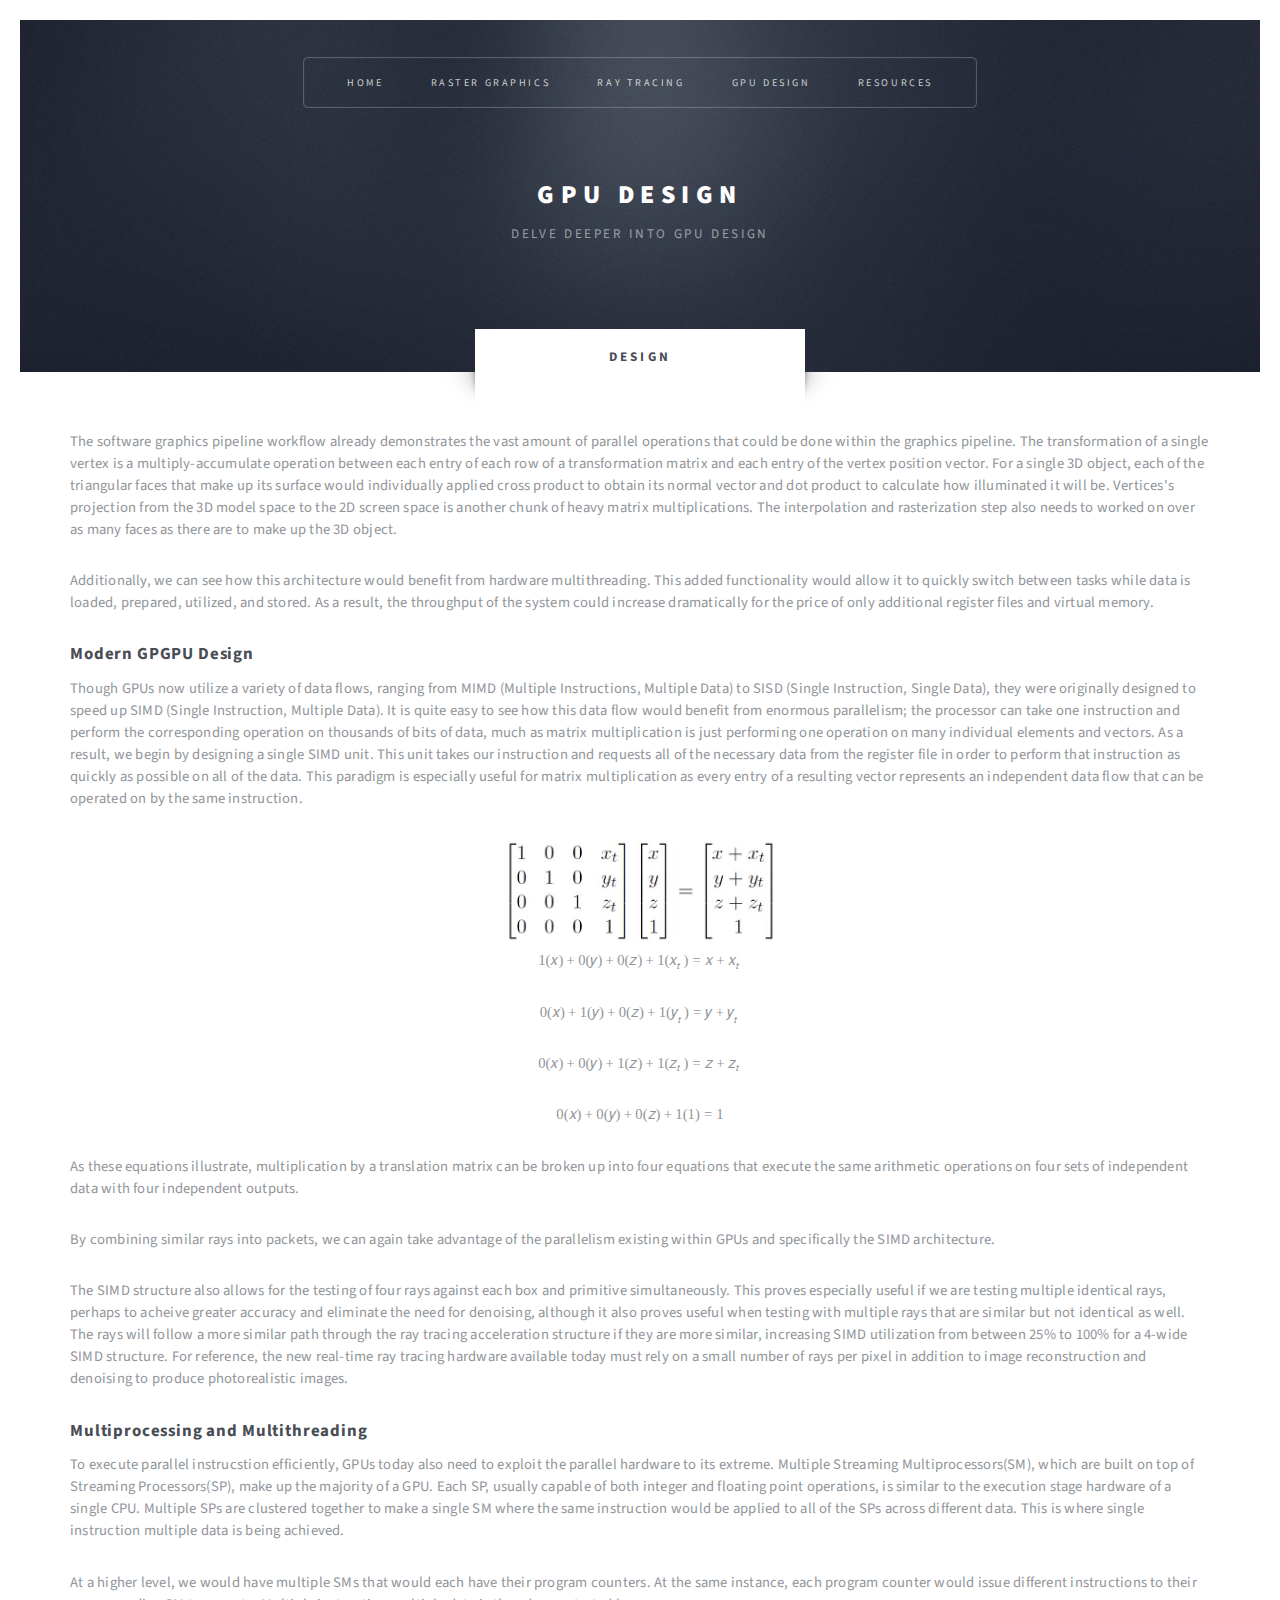
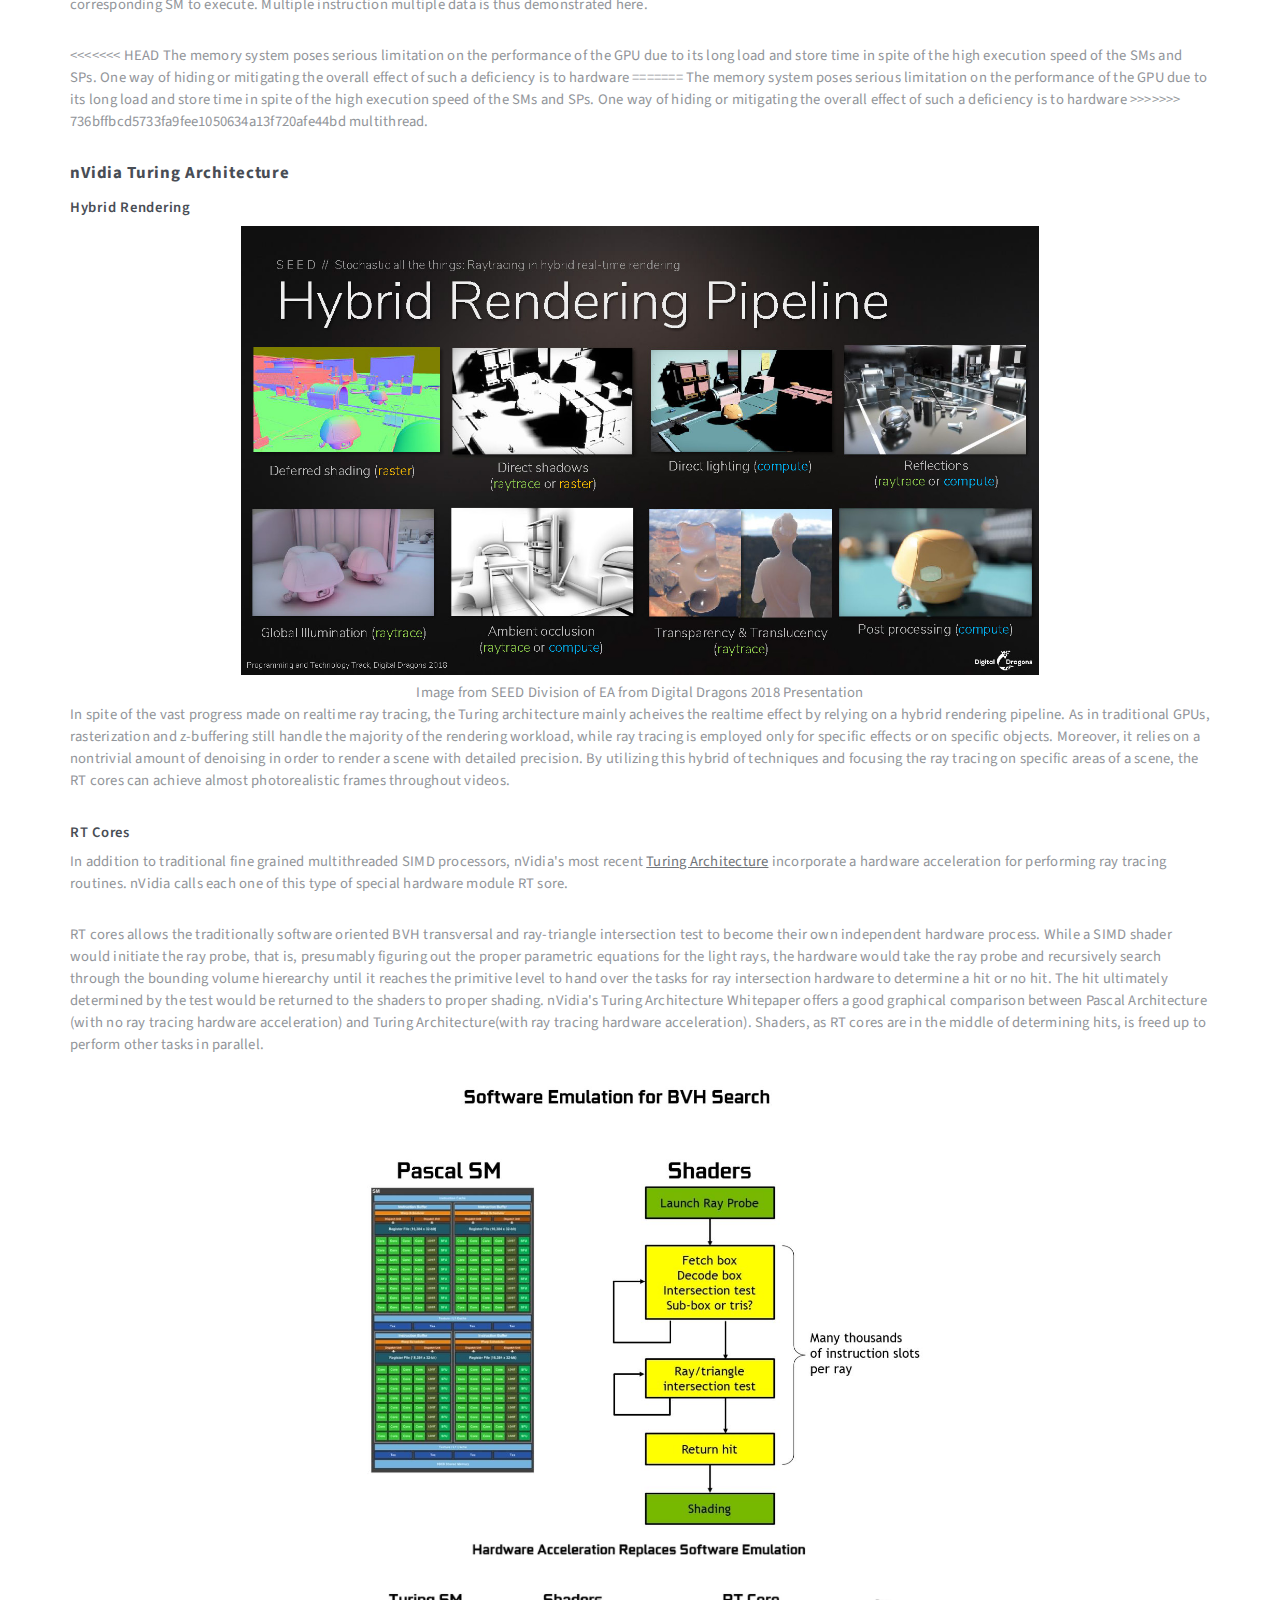
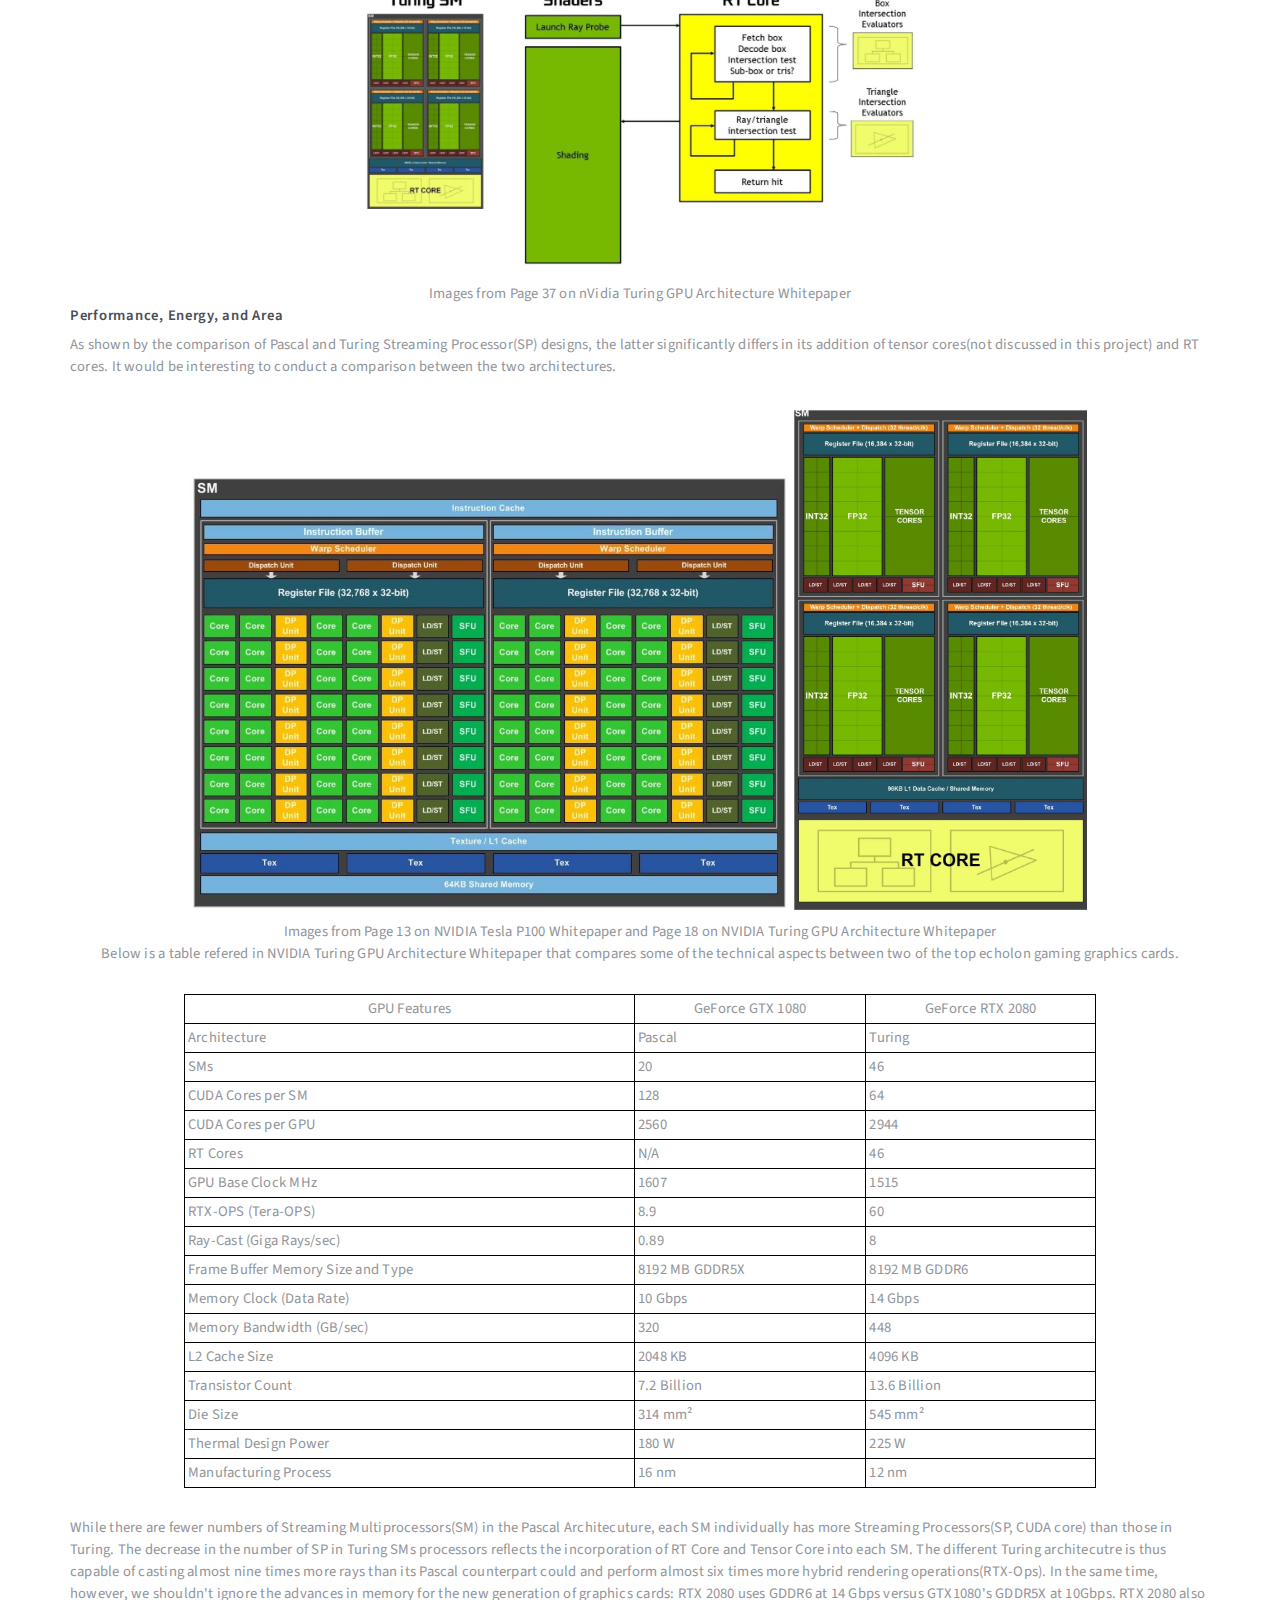
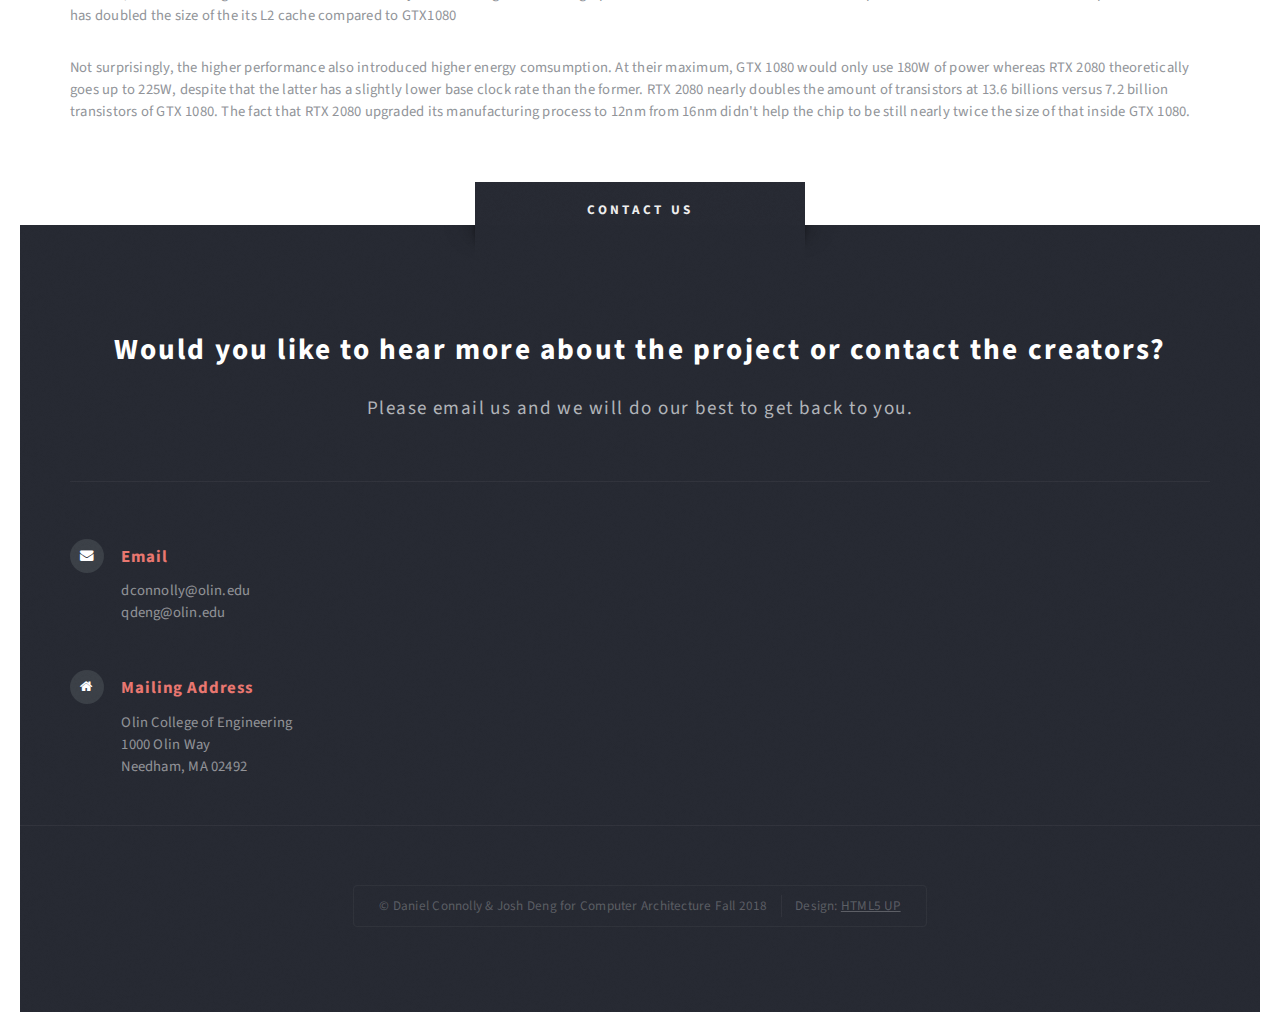
==== commit 2ec9a41f: "fix merge conflict" ====
--- a/docs/design.html
+++ b/docs/design.html
@@ -102,20 +102,25 @@
 										pixel in addition to image reconstruction and denoising to produce photorealistic images.
 									</p>
 									<h2>Multiprocessing and Multithreading</h2>
-									<p>To execute parallel instruction efficiently, GPUs today also need to exploit the parallel hardware to its extreme. Multiple
-										Streaming Multiprocessors(SM), which are built on top of Streaming Processors(SP), make up the majority of a GPU. Each 
-										SP, usually capable of both integer and floating point operations, is similar to the execution stage hardware of a single 
+									<p>To execute parallel instrucstion efficiently, GPUs today also need to exploit the parallel hardware to its extreme. Multiple
+										Streaming Multiprocessors(SM), which are built on top of Streaming Processors(SP), make up the majority of a GPU. Each
+										SP, usually capable of both integer and floating point operations, is similar to the execution stage hardware of a single
 										CPU. Multiple SPs are clustered together to make a single SM where the same instruction would be applied to all of the SPs
 										across different data. This is where single instruction multiple data is being achieved.
 									</p>
 									<p>
-										At one level higher, we would have multiple SMs that would each have their program counters. At the same
+										At a higher level, we would have multiple SMs that would each have their program counters. At the same
 										instance, each program counter would issue different instructions to their corresponding SM to execute. Multiple instruction multiple
 										data is thus demonstrated here.
 									</p>
 									<p>
+<<<<<<< HEAD
 										The memory system poses serious limitation on the performance of the GPU due to its long load and store time in spite of the 
 										high execution speed of the SMs and SPs. One way of hiding or mitigating the overall effect of such a deficiency is to hardware 
+=======
+										The memory system poses serious limitation on the performance of the GPU due to its long load and store time in spite of the
+										high execution speed of the SMs and SPs. One way of hiding or mitigating the overall effect of such a deficiency is to hardware
+>>>>>>> 736bffbcd5733fa9fee1050634a13f720afe44bd
 										multithread.
 									</p>
 									<h2>nVidia Turing Architecture</h2>
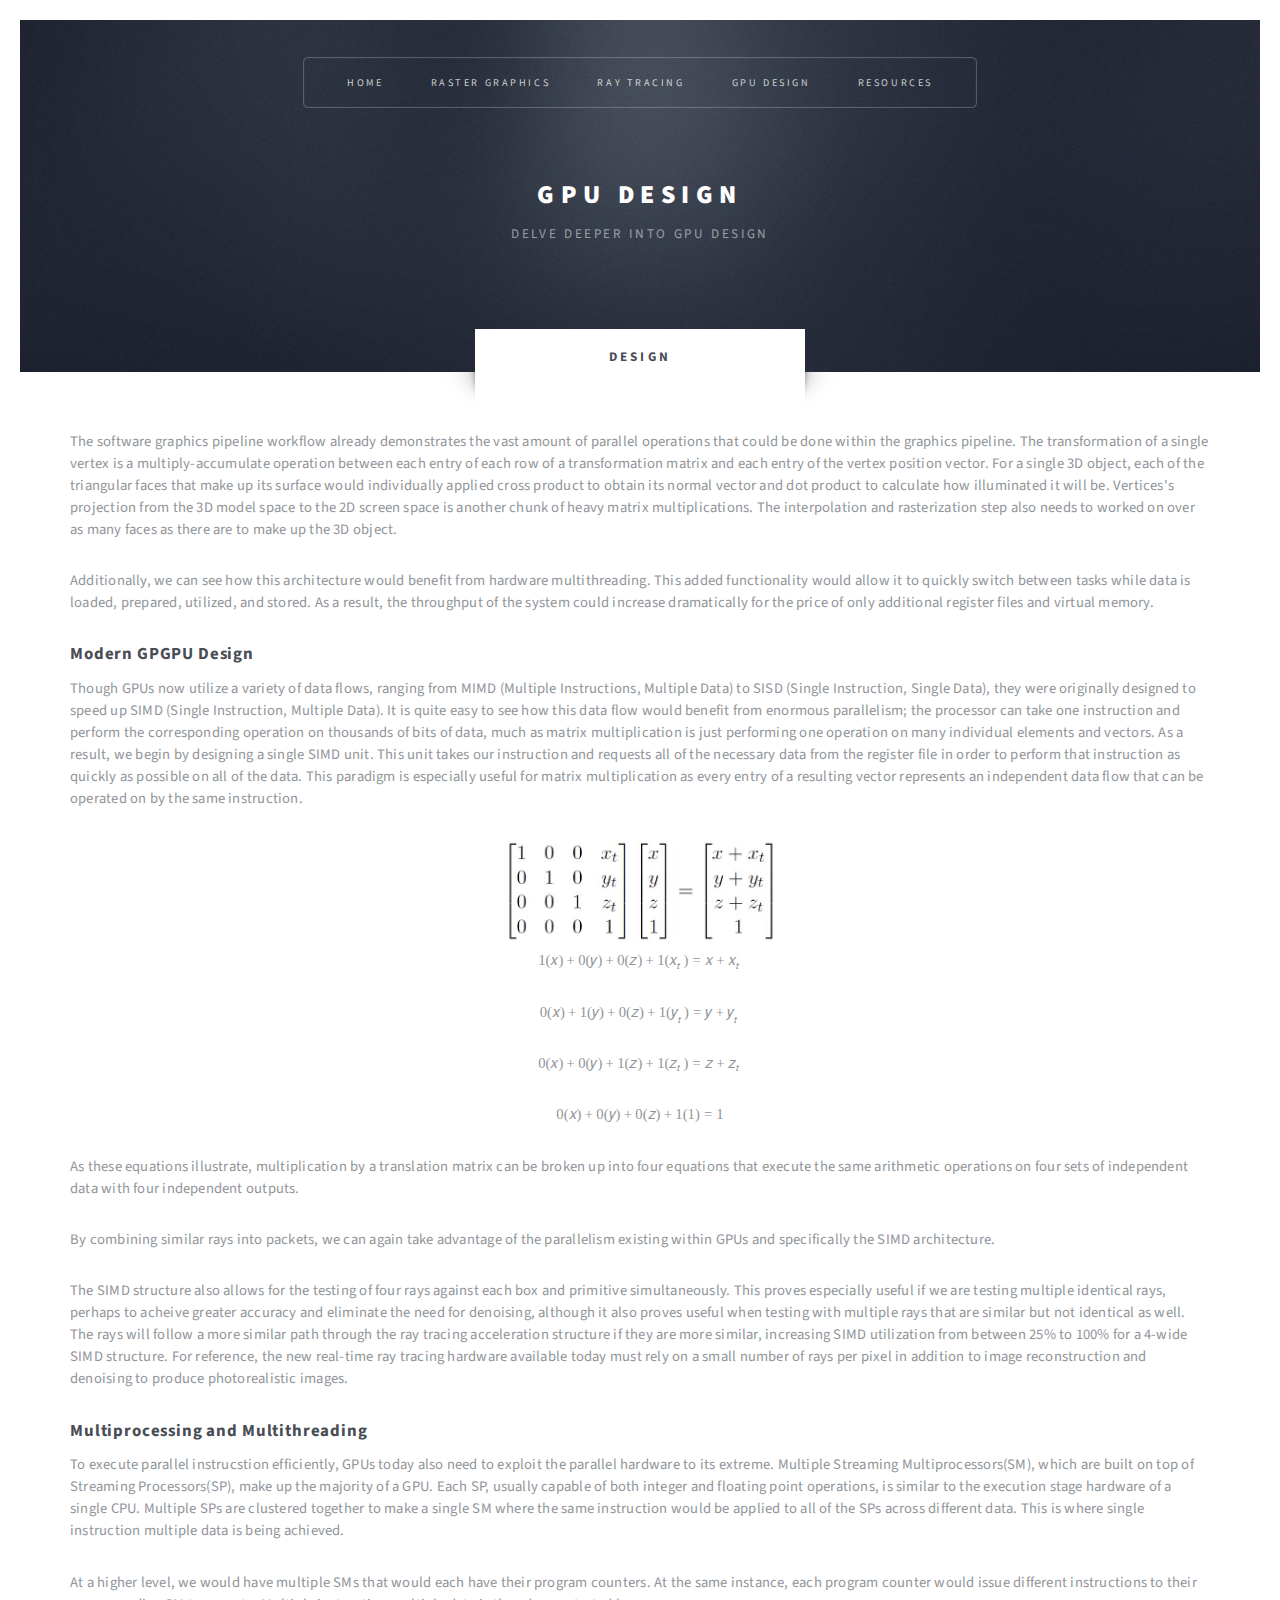
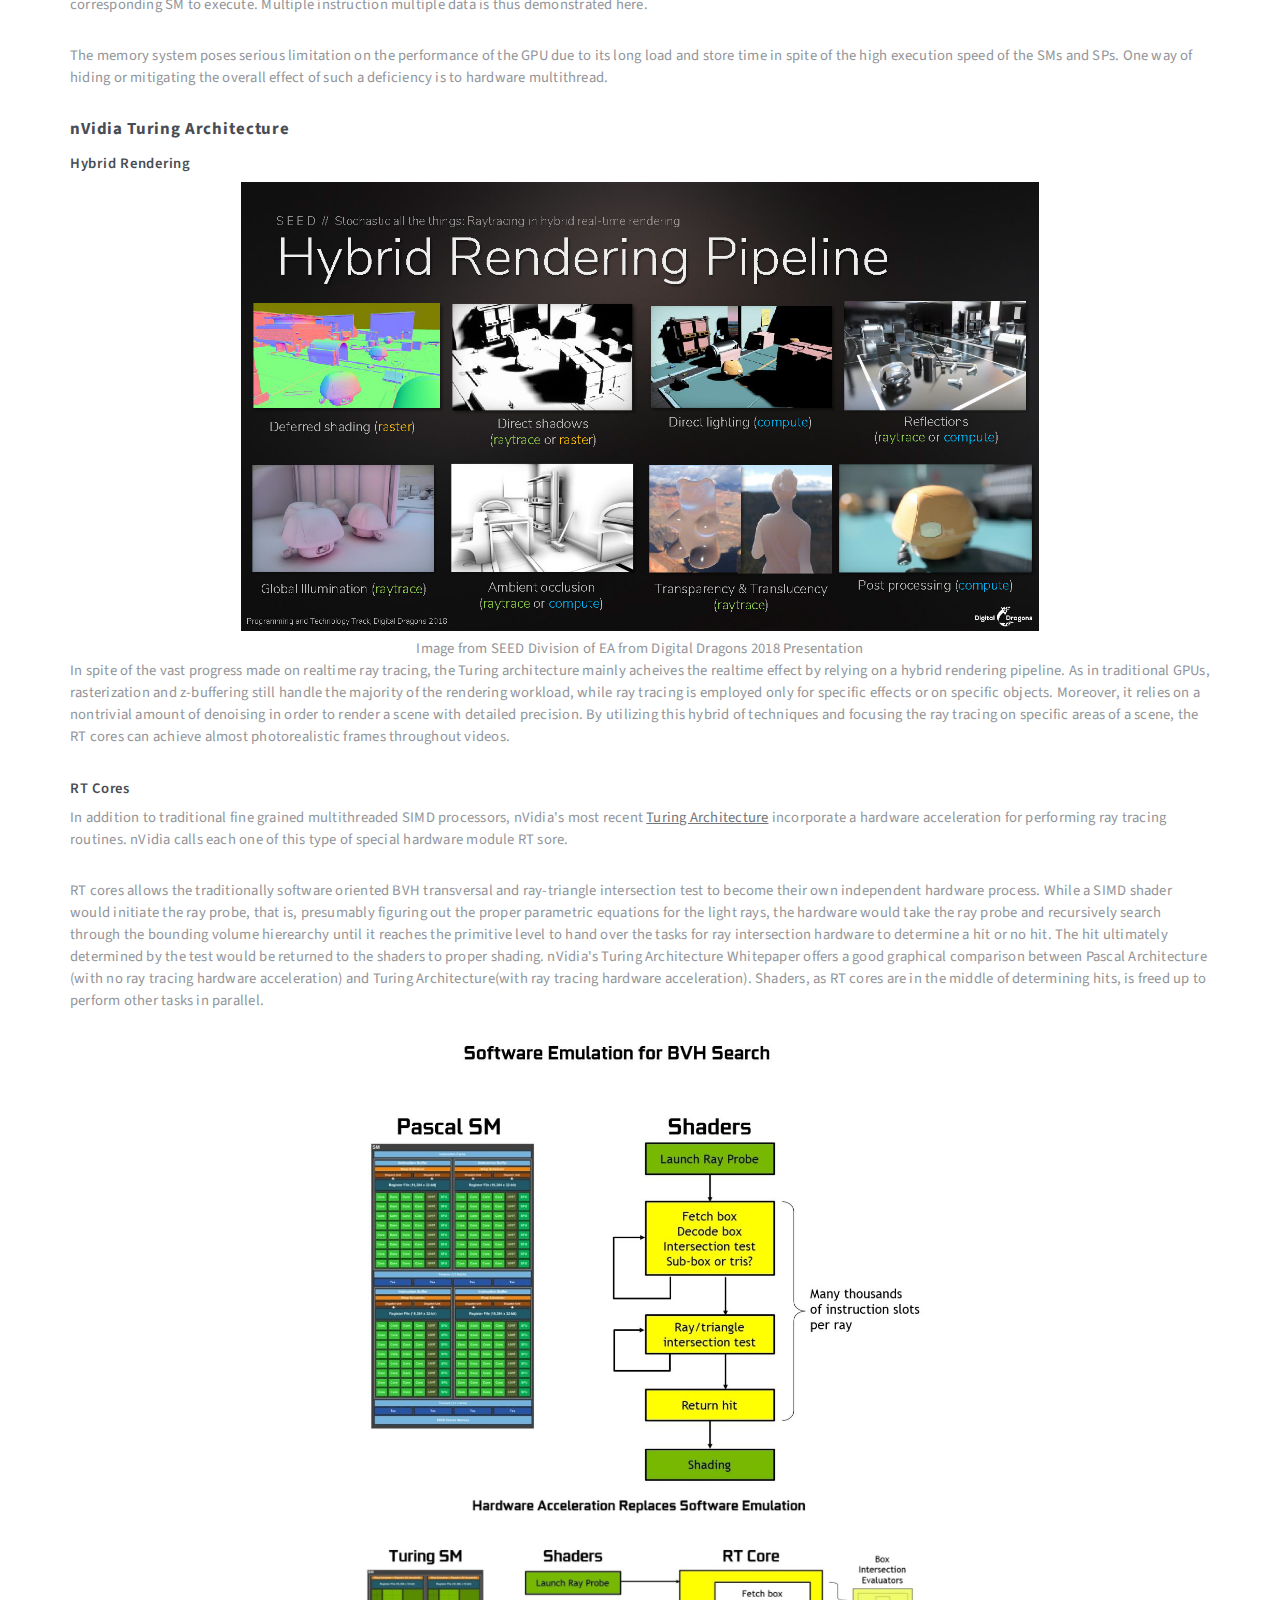
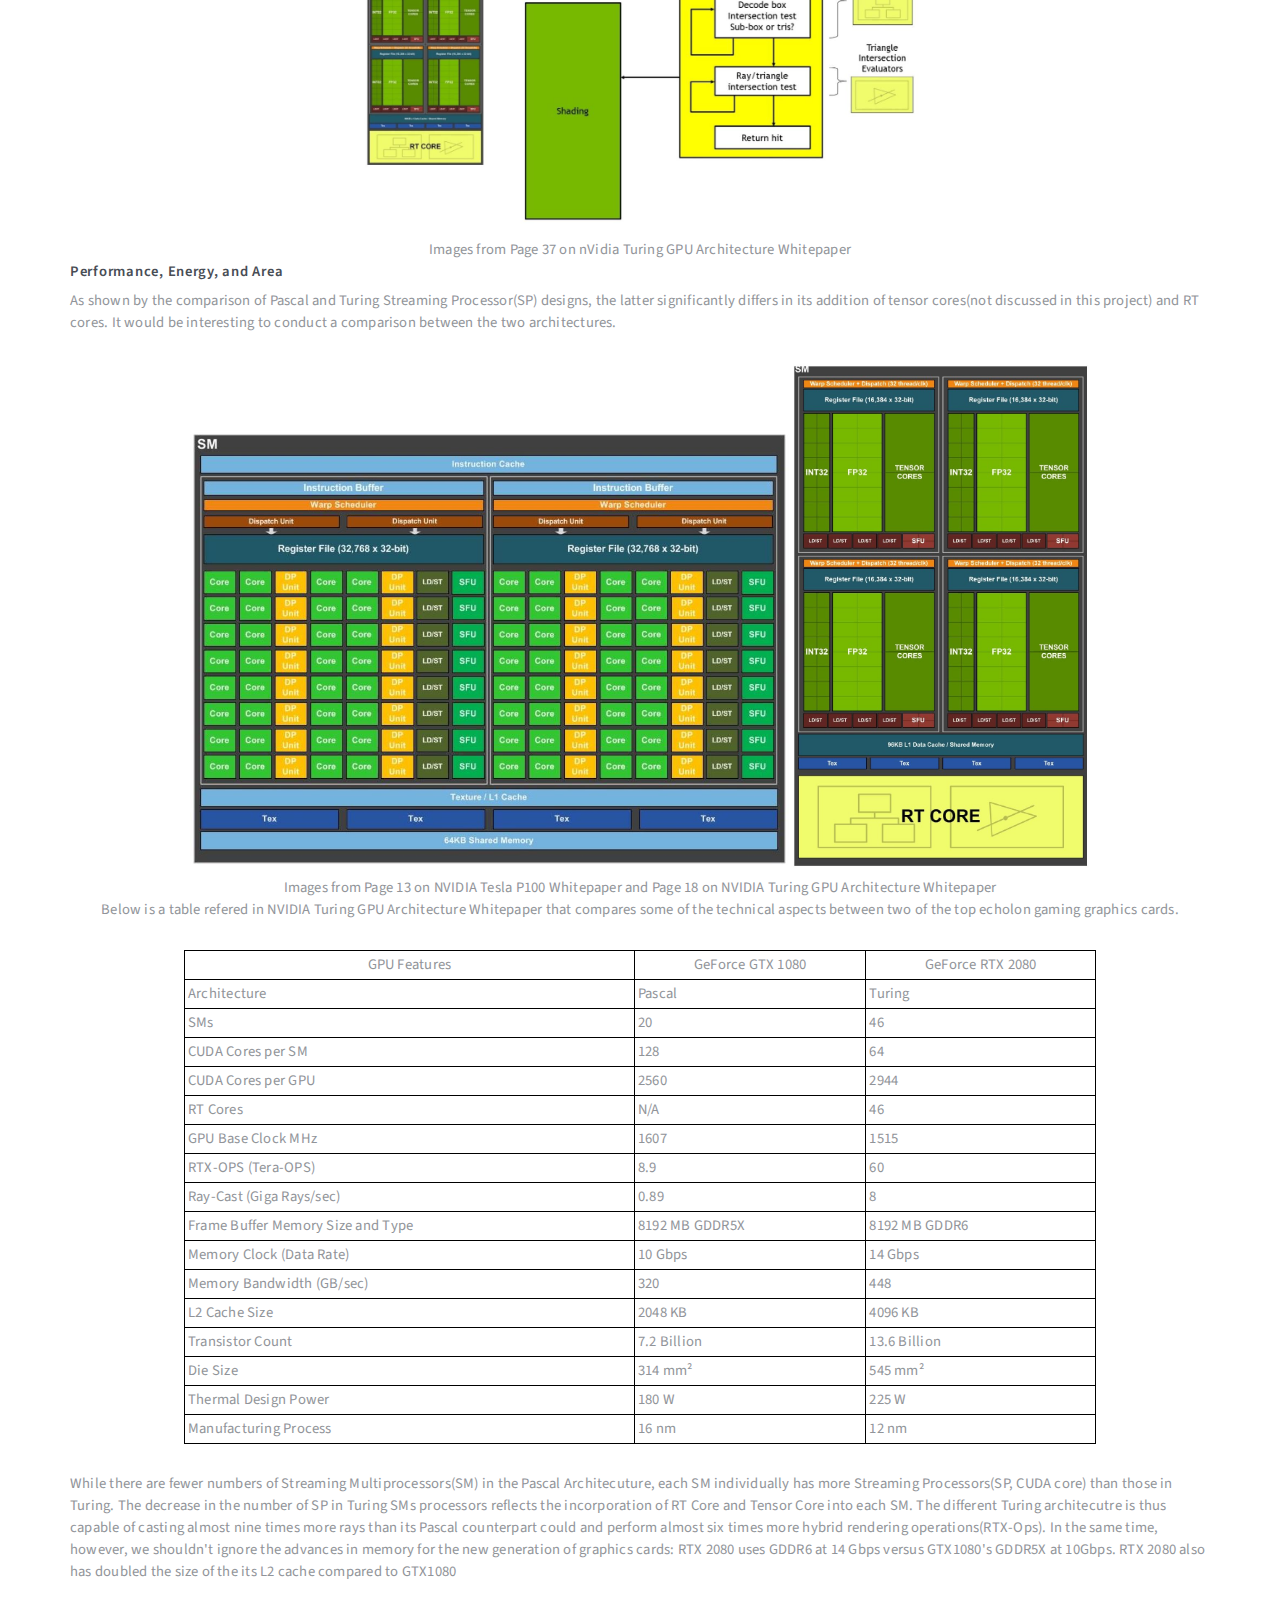
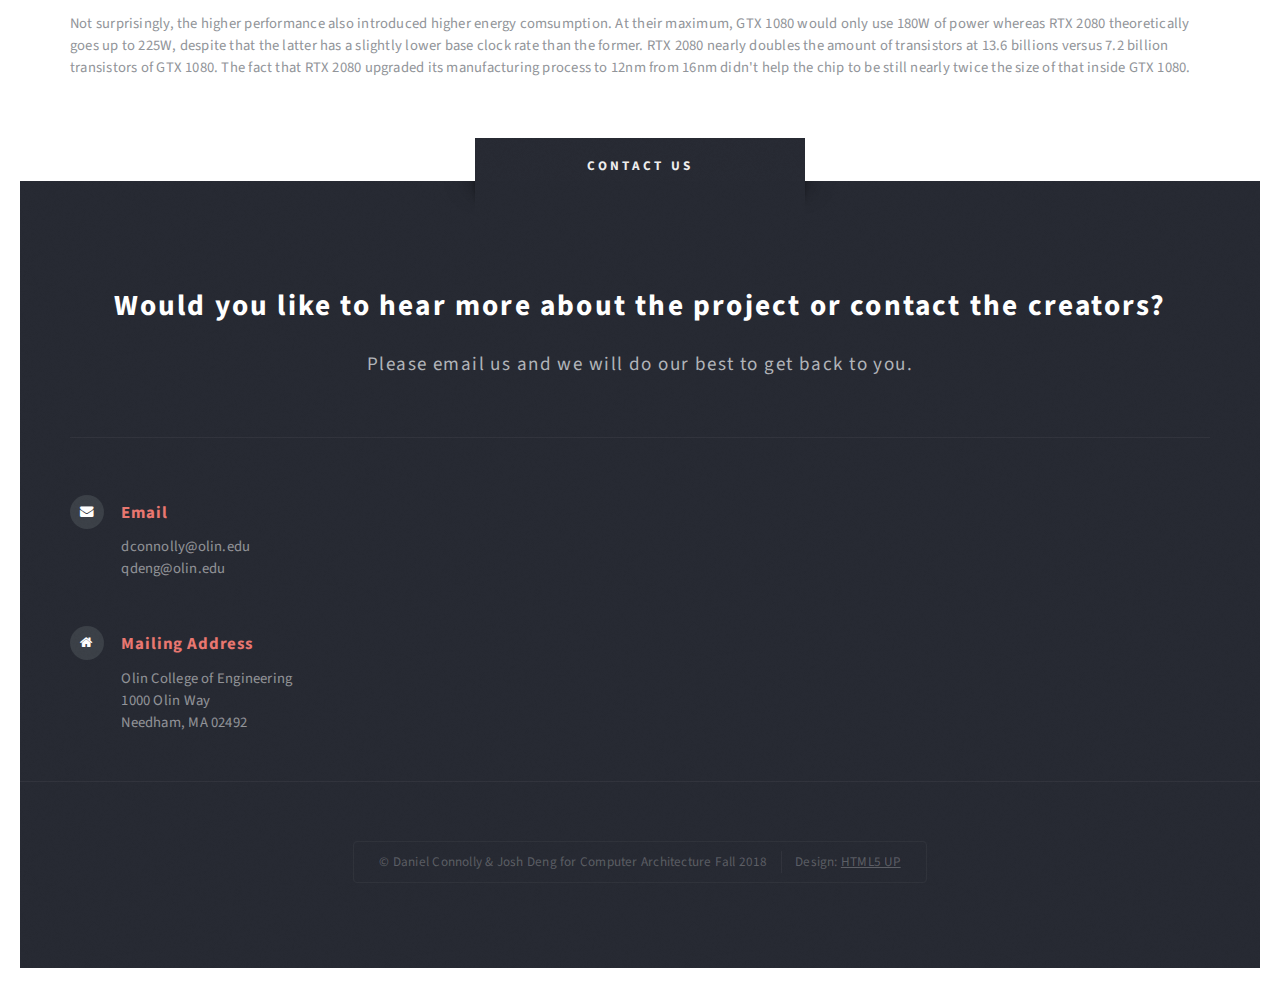
==== commit f47162f9: "actually fix" ====
--- a/docs/design.html
+++ b/docs/design.html
@@ -114,13 +114,8 @@
 										data is thus demonstrated here.
 									</p>
 									<p>
-<<<<<<< HEAD
-										The memory system poses serious limitation on the performance of the GPU due to its long load and store time in spite of the 
-										high execution speed of the SMs and SPs. One way of hiding or mitigating the overall effect of such a deficiency is to hardware 
-=======
 										The memory system poses serious limitation on the performance of the GPU due to its long load and store time in spite of the
 										high execution speed of the SMs and SPs. One way of hiding or mitigating the overall effect of such a deficiency is to hardware
->>>>>>> 736bffbcd5733fa9fee1050634a13f720afe44bd
 										multithread.
 									</p>
 									<h2>nVidia Turing Architecture</h2>
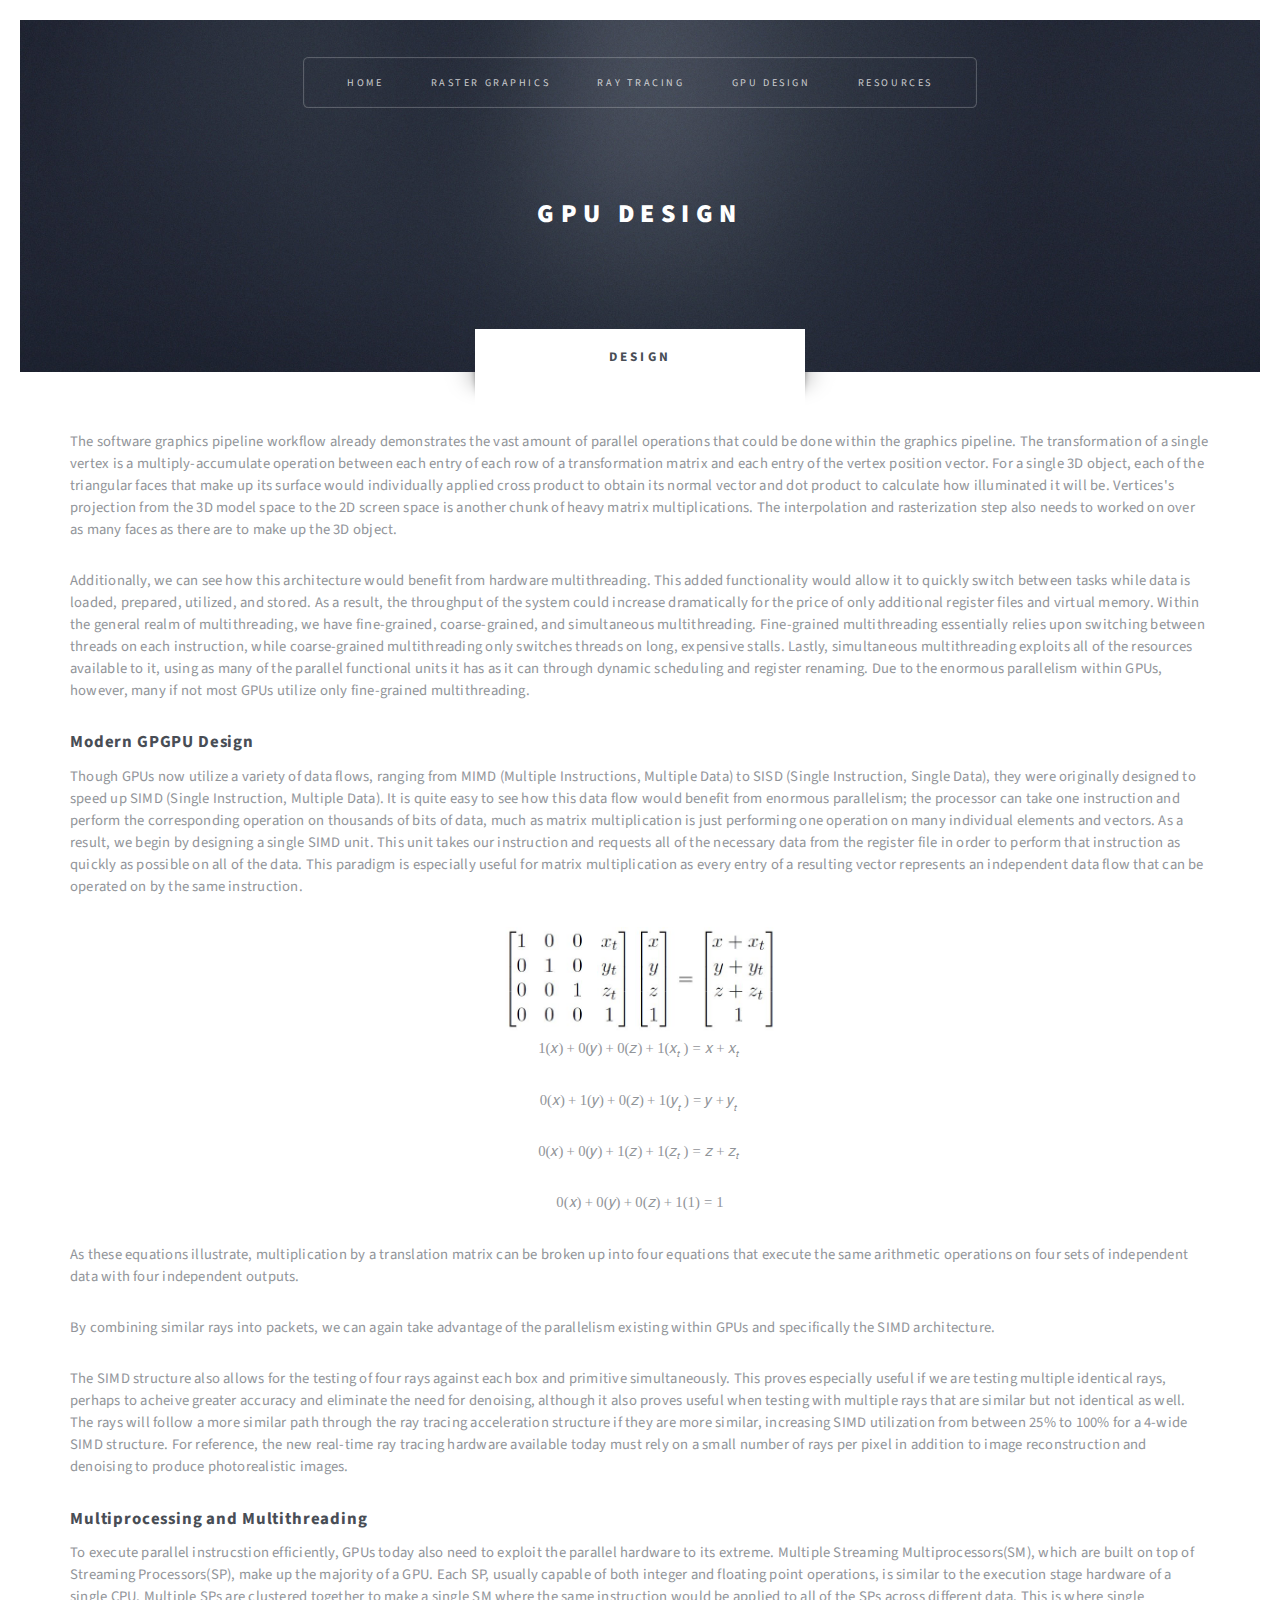
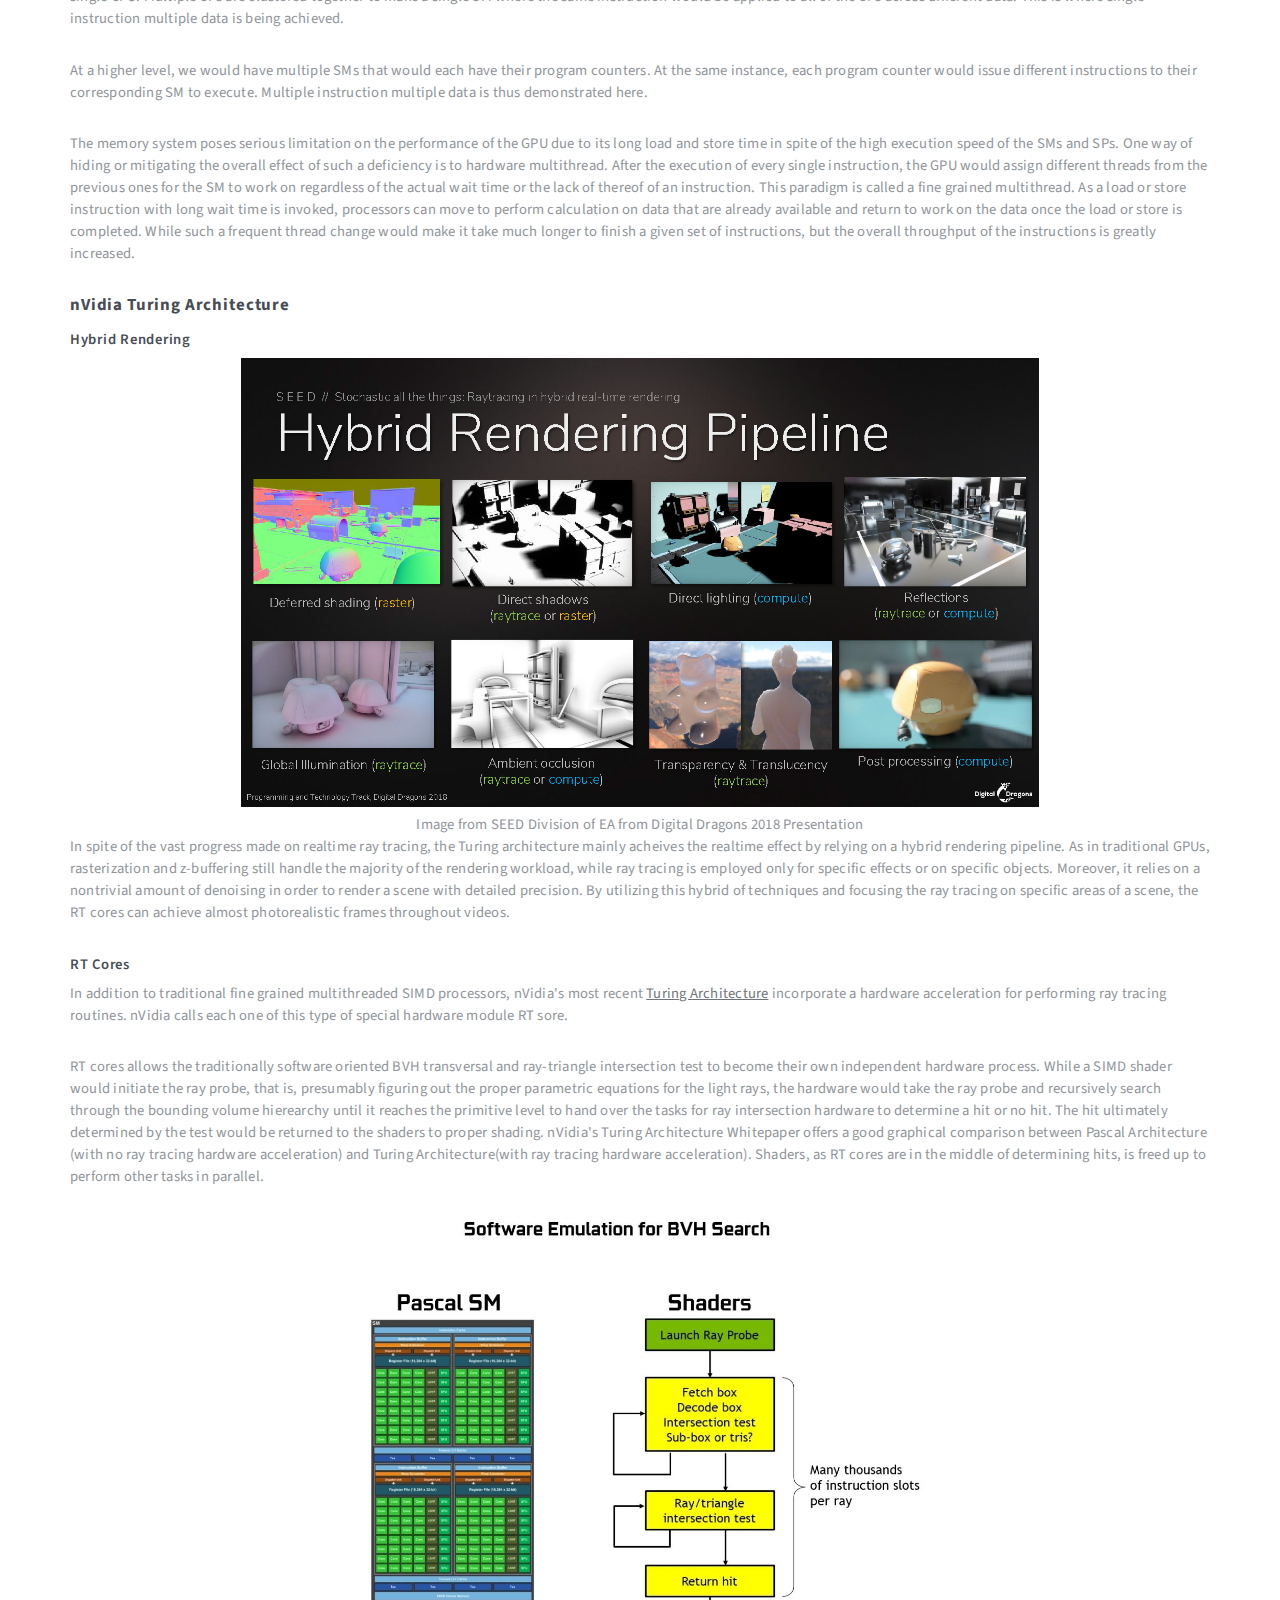
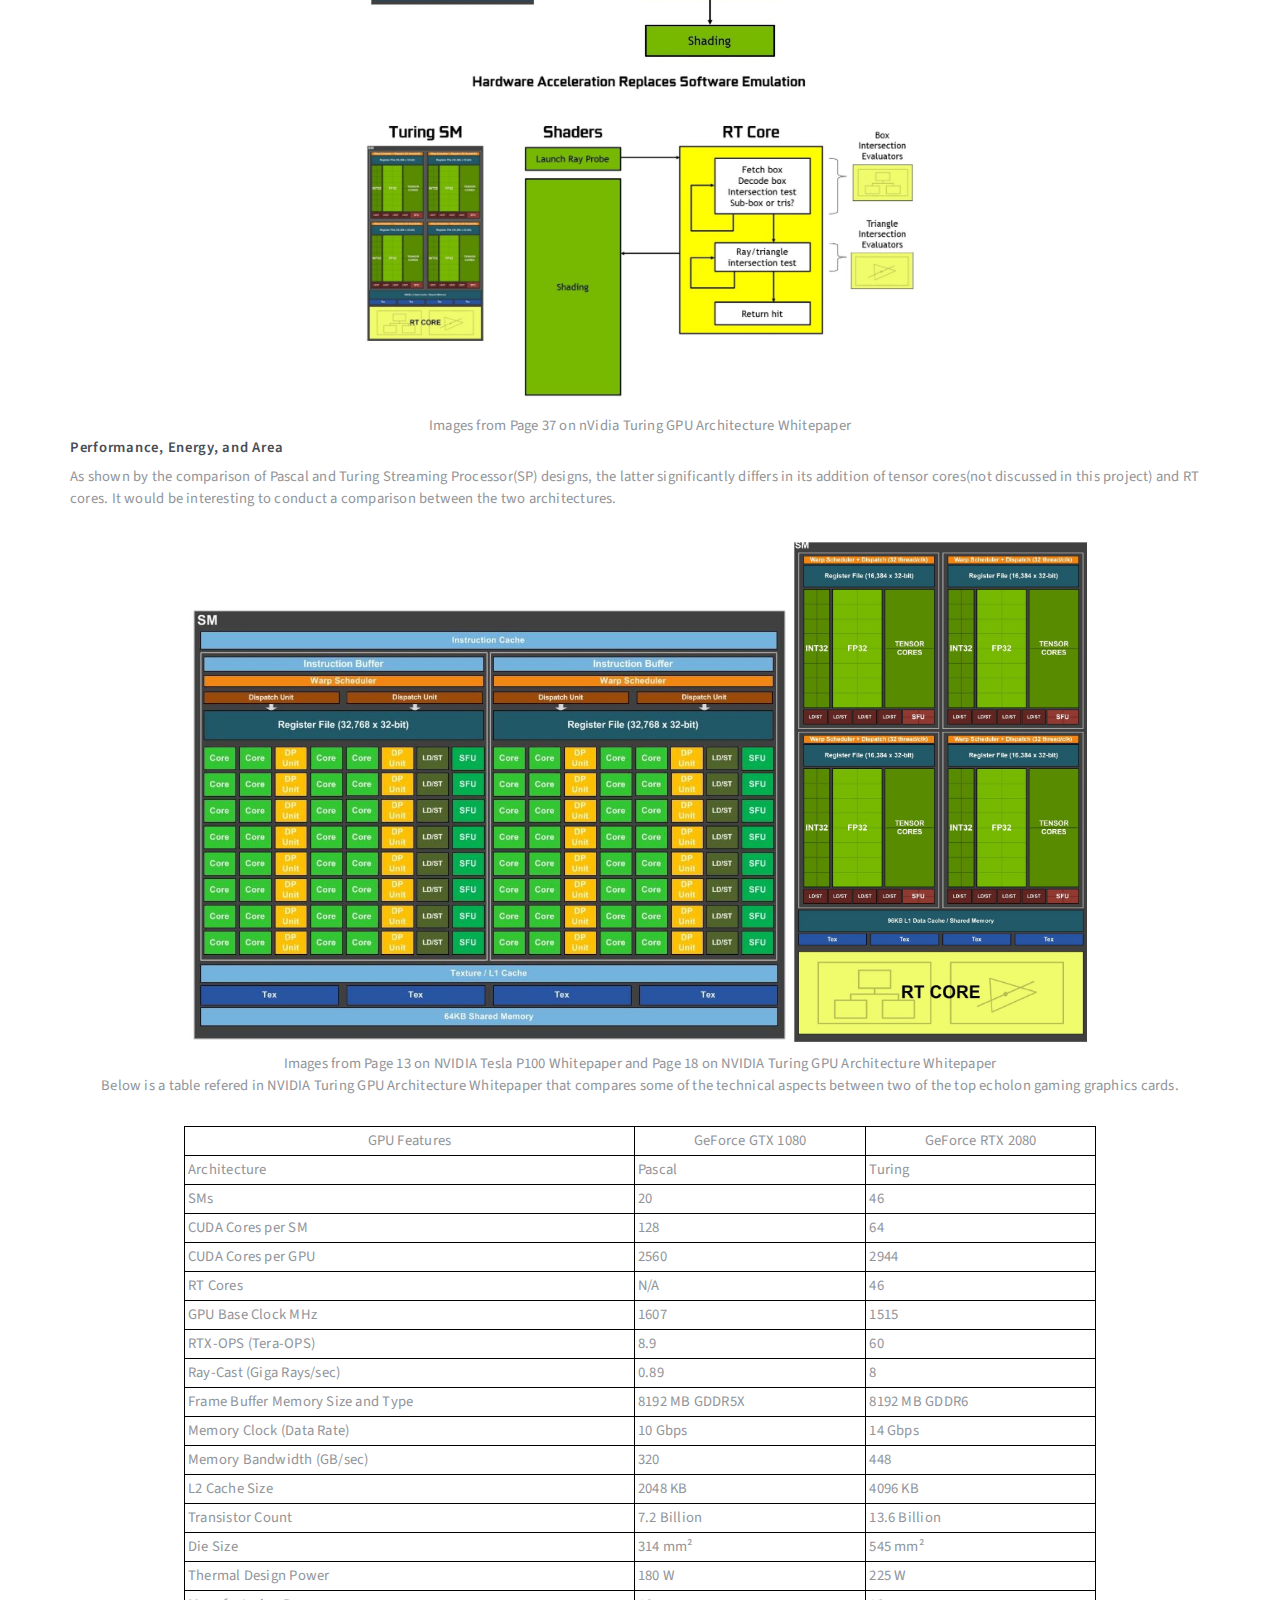
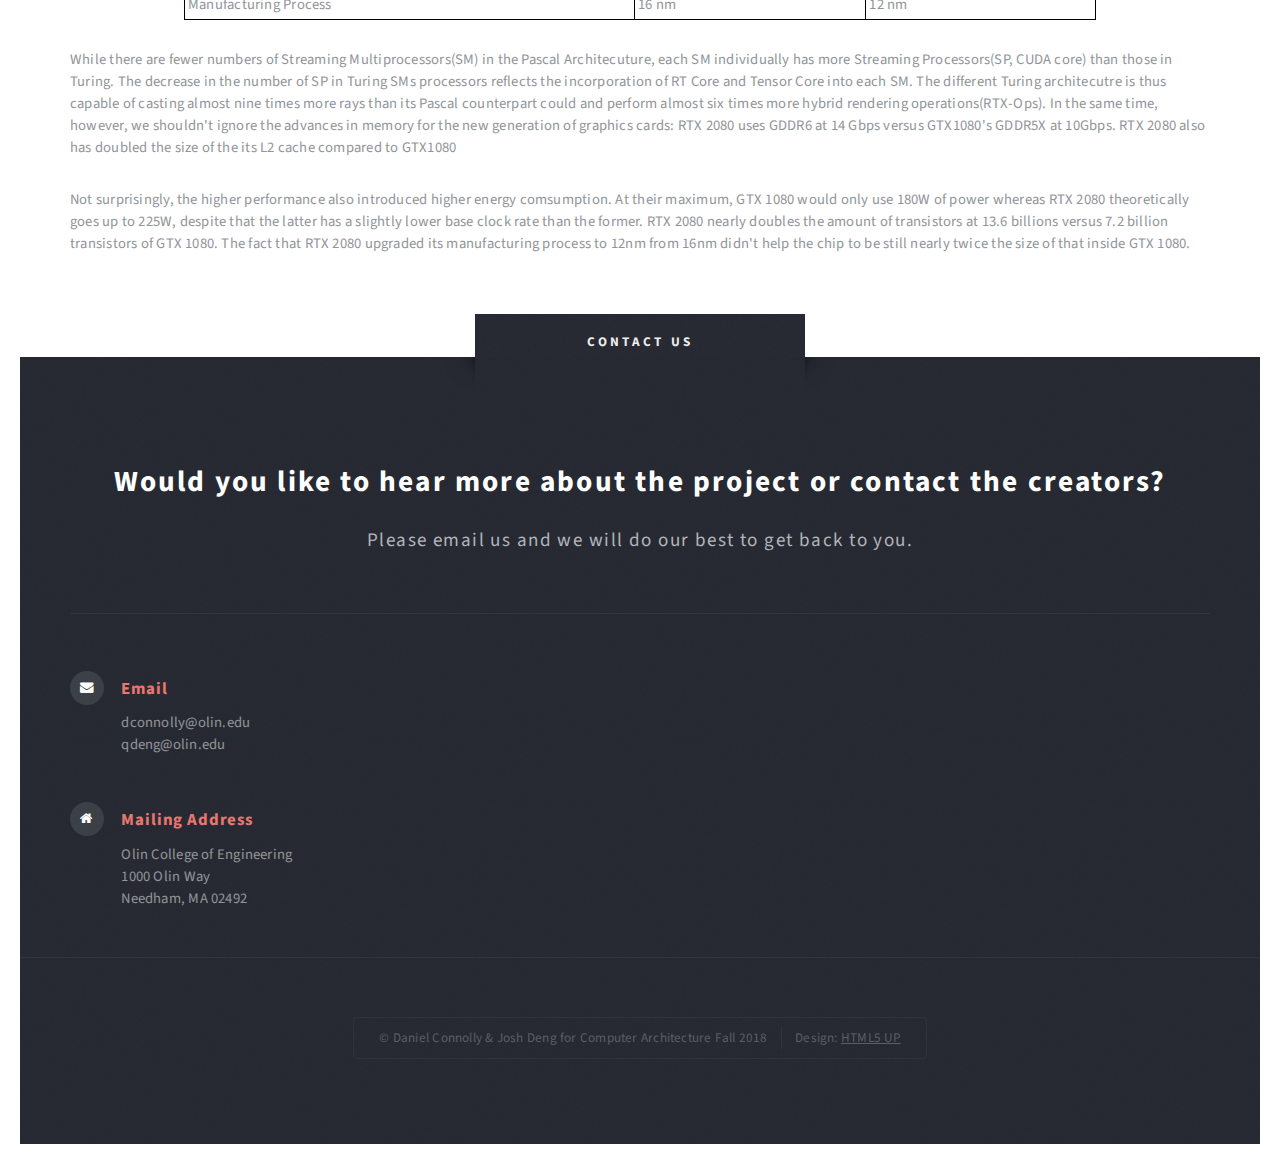
==== commit 9ff1195b: "Updates website content" ====
--- a/docs/design.html
+++ b/docs/design.html
@@ -23,7 +23,7 @@
 					<!-- Logo -->
 						<div id="logo">
 							<h1><a href="index.html">GPU Design</a></h1>
-							<p>Delve deeper into GPU Design</p>
+							<!-- <p>Delve deeper into GPU Design</p> -->
 						</div>
 
 					<!-- Nav -->
@@ -67,7 +67,11 @@
 
 									<p>Additionally, we can see how this architecture would benefit from hardware multithreading. This added
 									functionality would allow it to quickly switch between tasks while data is loaded, prepared, utilized, and stored.
-								As a result, the throughput of the system could increase dramatically for the price of only additional register files and virtual memory.  </p>
+								As a result, the throughput of the system could increase dramatically for the price of only additional register files and virtual memory.
+							Within the general realm of multithreading, we have fine-grained, coarse-grained, and simultaneous multithreading. Fine-grained multithreading essentially
+						relies upon switching between threads on each instruction, while coarse-grained multithreading only switches threads on long, expensive stalls. Lastly, simultaneous
+					multithreading exploits all of the resources available to it, using as many of the parallel functional units it has as it can through dynamic scheduling and register renaming.
+				Due to the enormous parallelism within GPUs, however, many if not most GPUs utilize only fine-grained multithreading. </p>
 
 									<h2>Modern GPGPU Design</h2>
 									<p>Though GPUs now utilize a variety of data flows, ranging from MIMD (Multiple Instructions,
@@ -116,7 +120,11 @@
 									<p>
 										The memory system poses serious limitation on the performance of the GPU due to its long load and store time in spite of the
 										high execution speed of the SMs and SPs. One way of hiding or mitigating the overall effect of such a deficiency is to hardware
-										multithread.
+										multithread. After the execution of every single instruction, the GPU would assign different threads from the previous ones for the SM
+										to work on regardless of the actual wait time or the lack of thereof of an instruction. This paradigm is called a fine grained multithread.
+										As a load or store instruction with long wait time is invoked, processors can move to perform calculation on data that are already available
+										and return to work on the data once the load or store is completed. While such a frequent thread change would make it take much longer to
+										finish a given set of instructions, but the overall throughput of the instructions is greatly increased.
 									</p>
 									<h2>nVidia Turing Architecture</h2>
 									<h3>Hybrid Rendering</h3>
